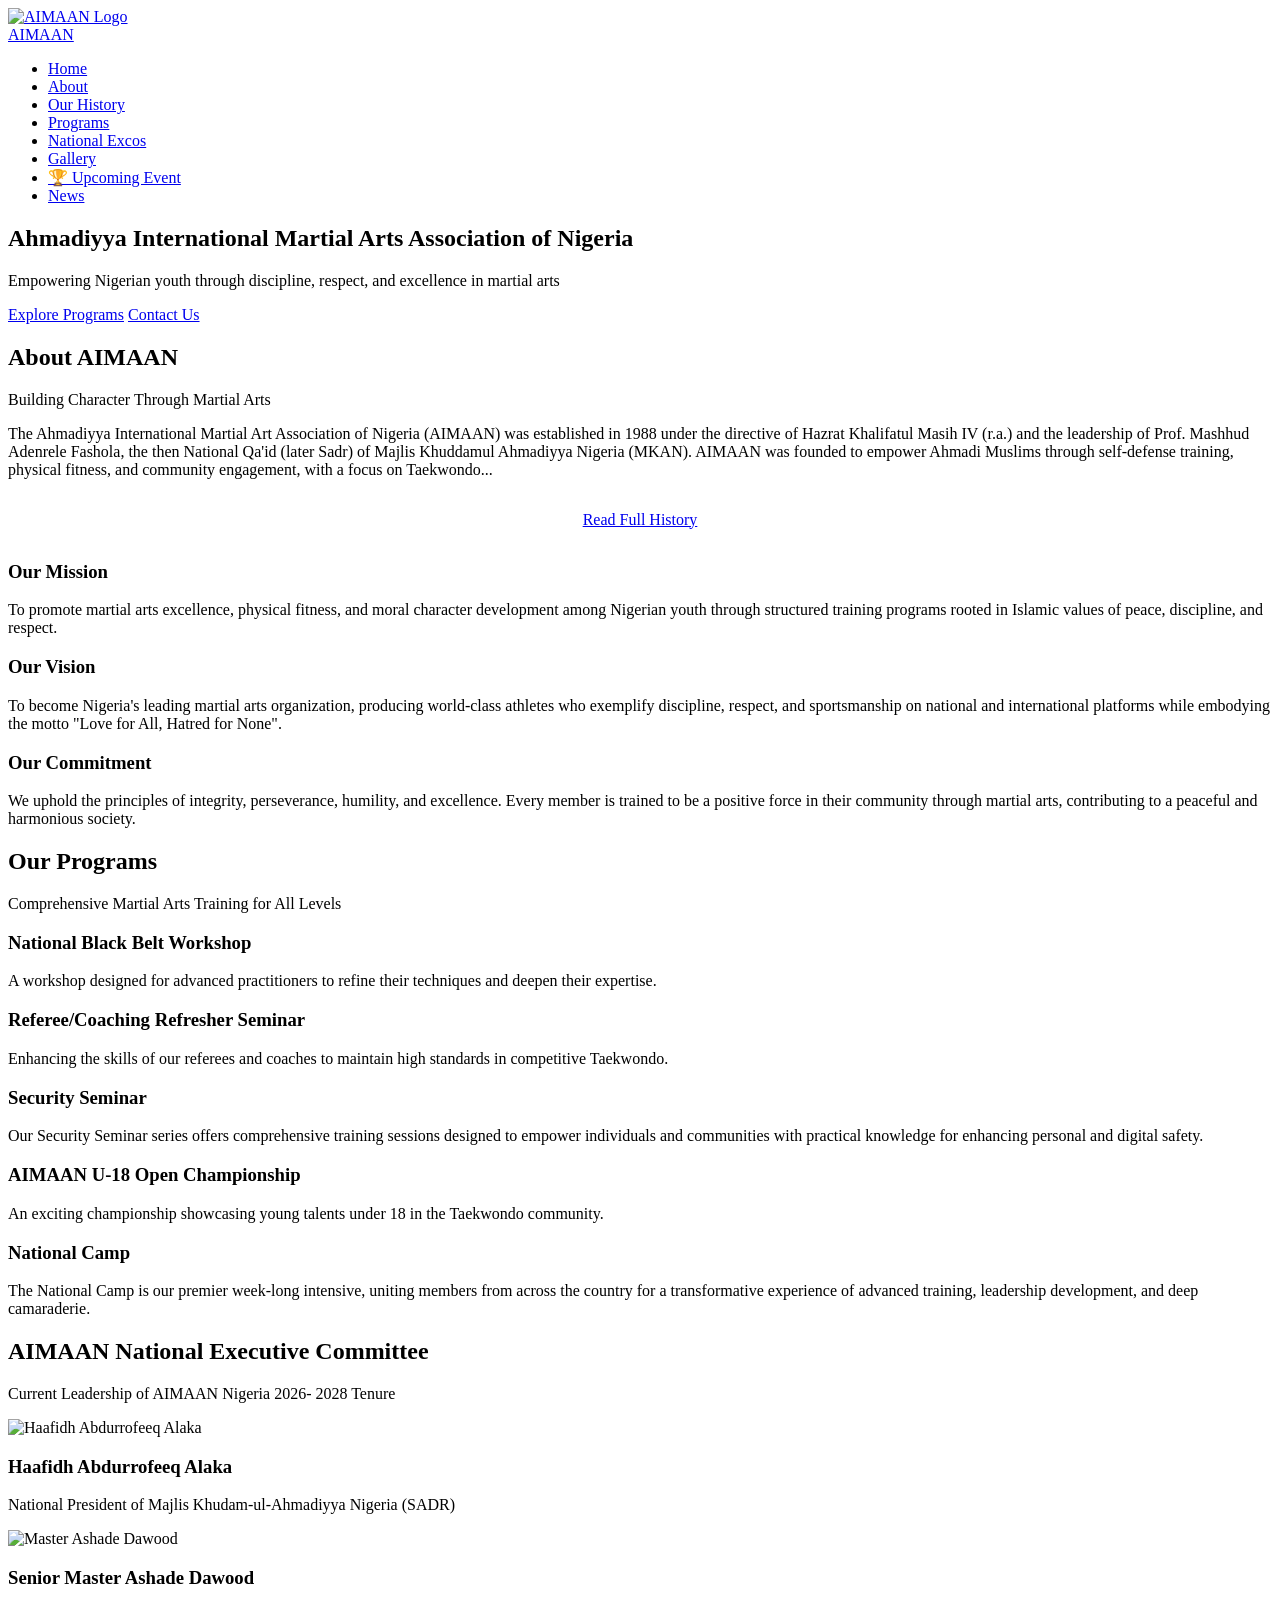
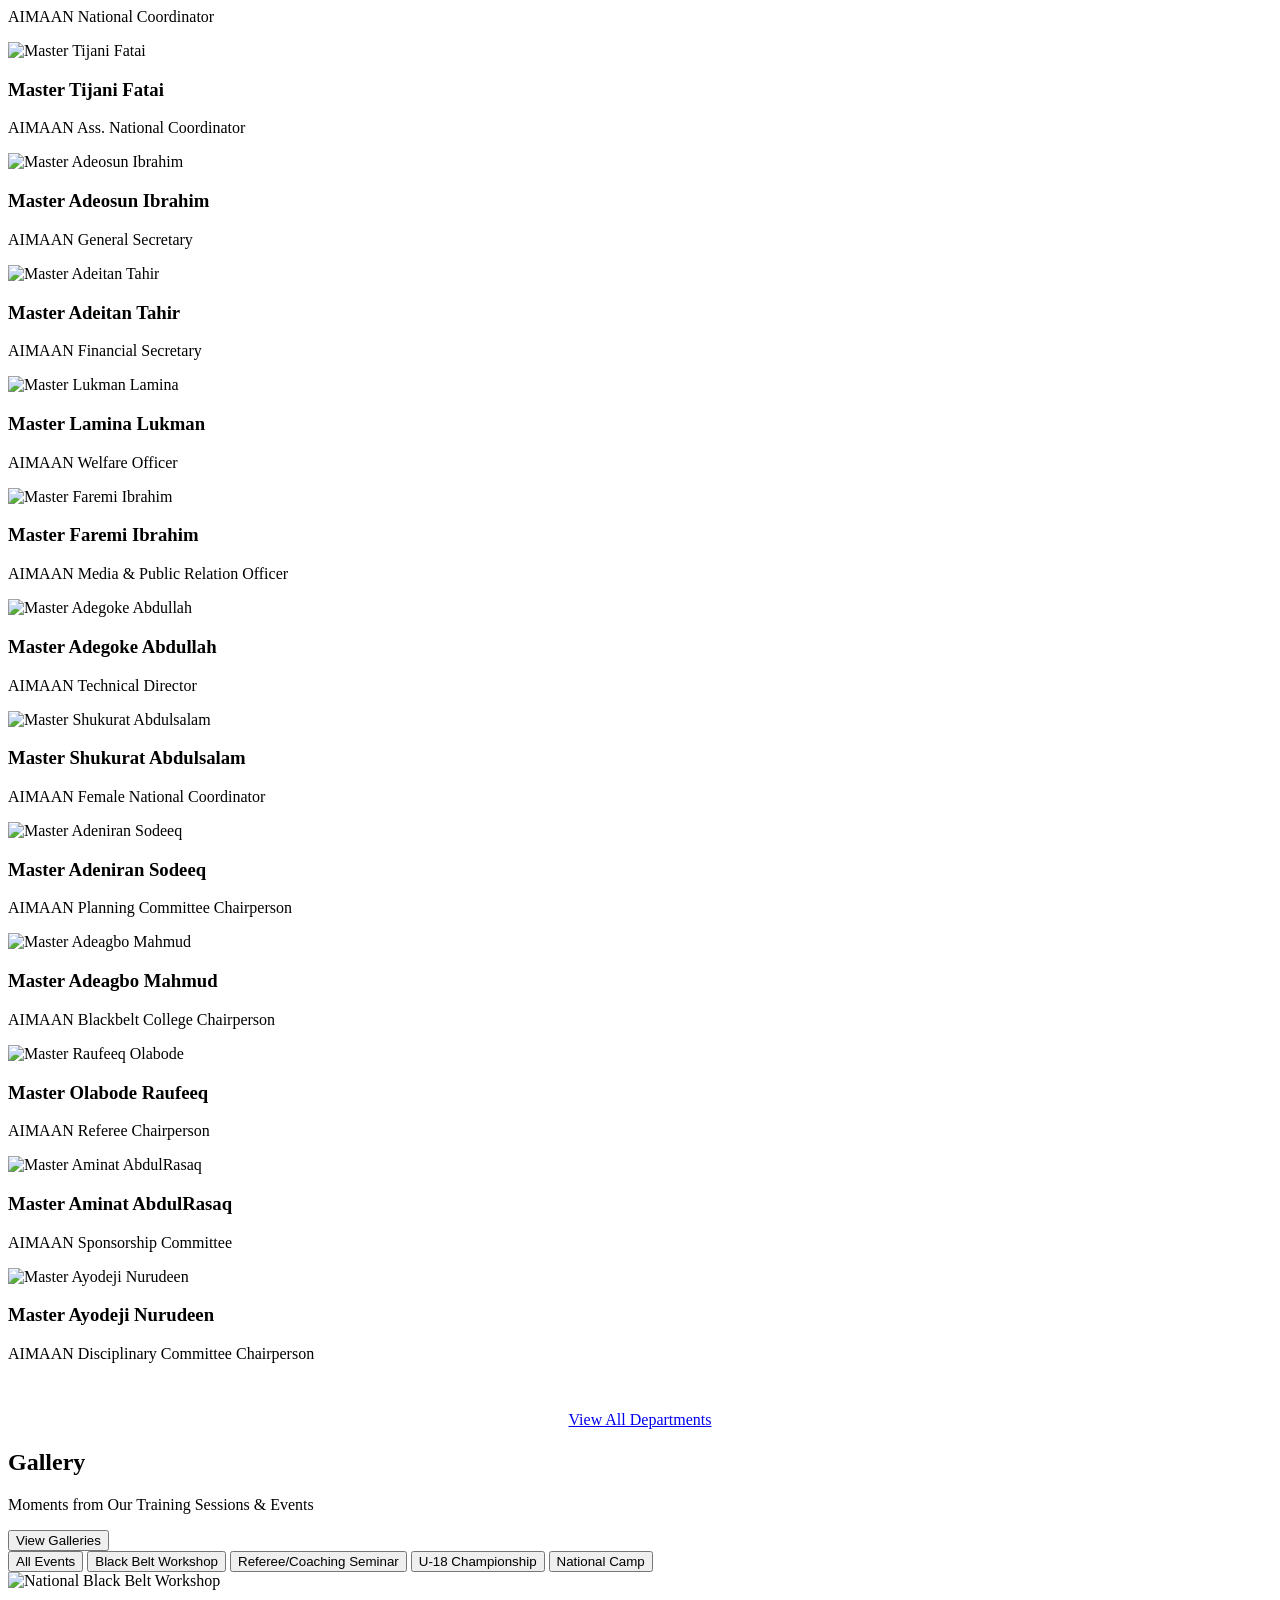
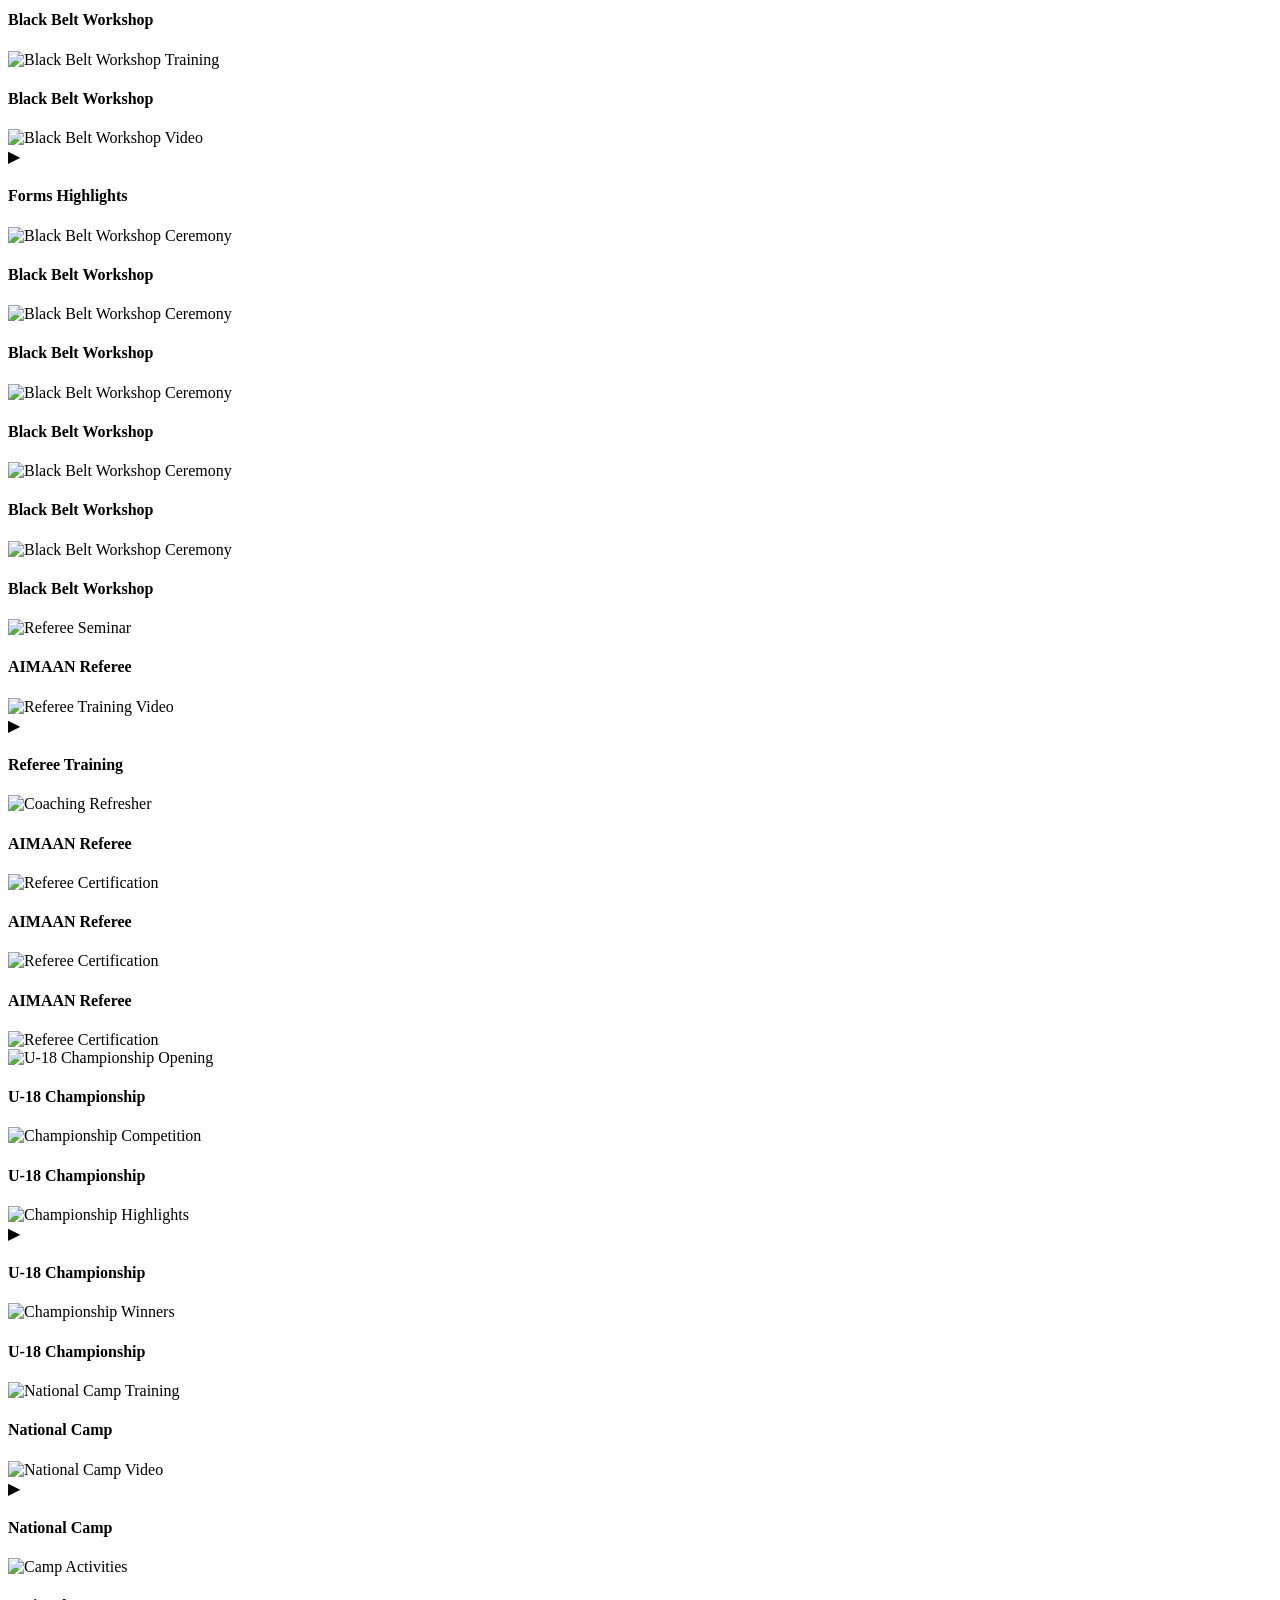
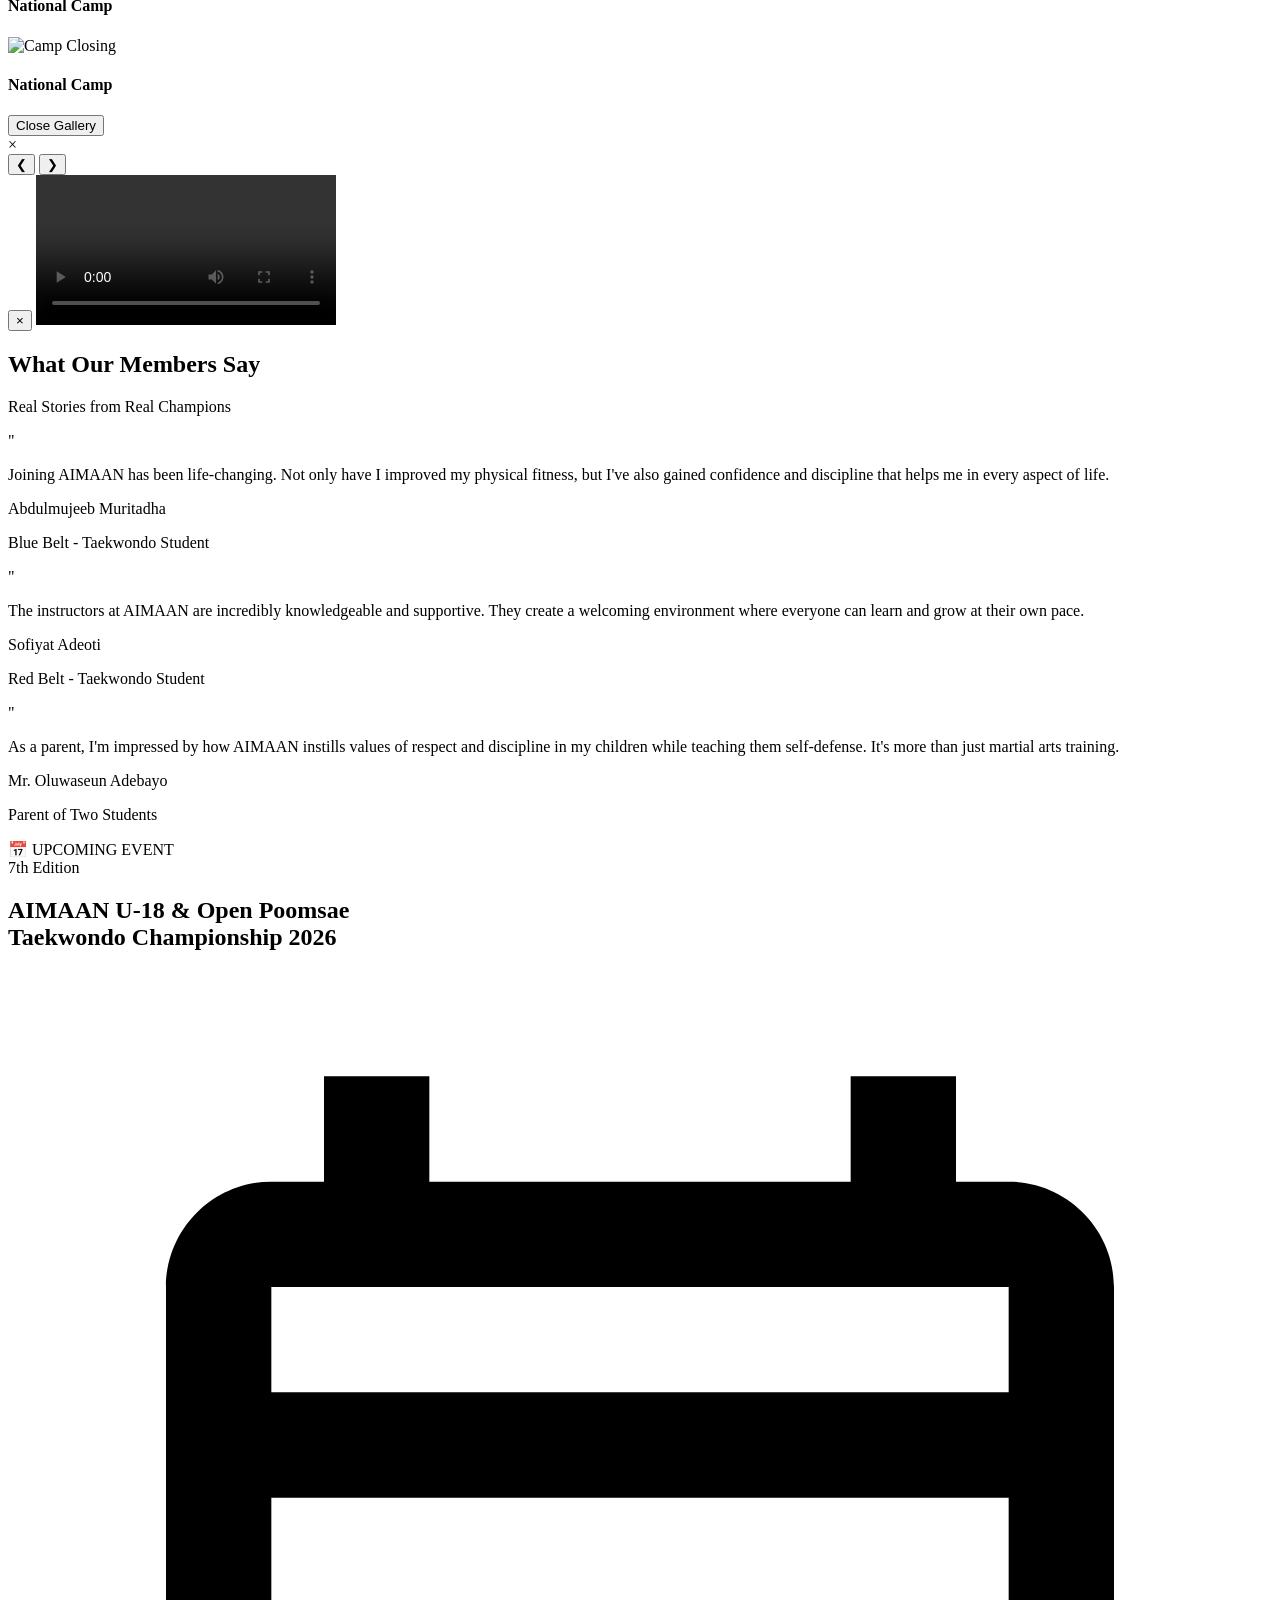
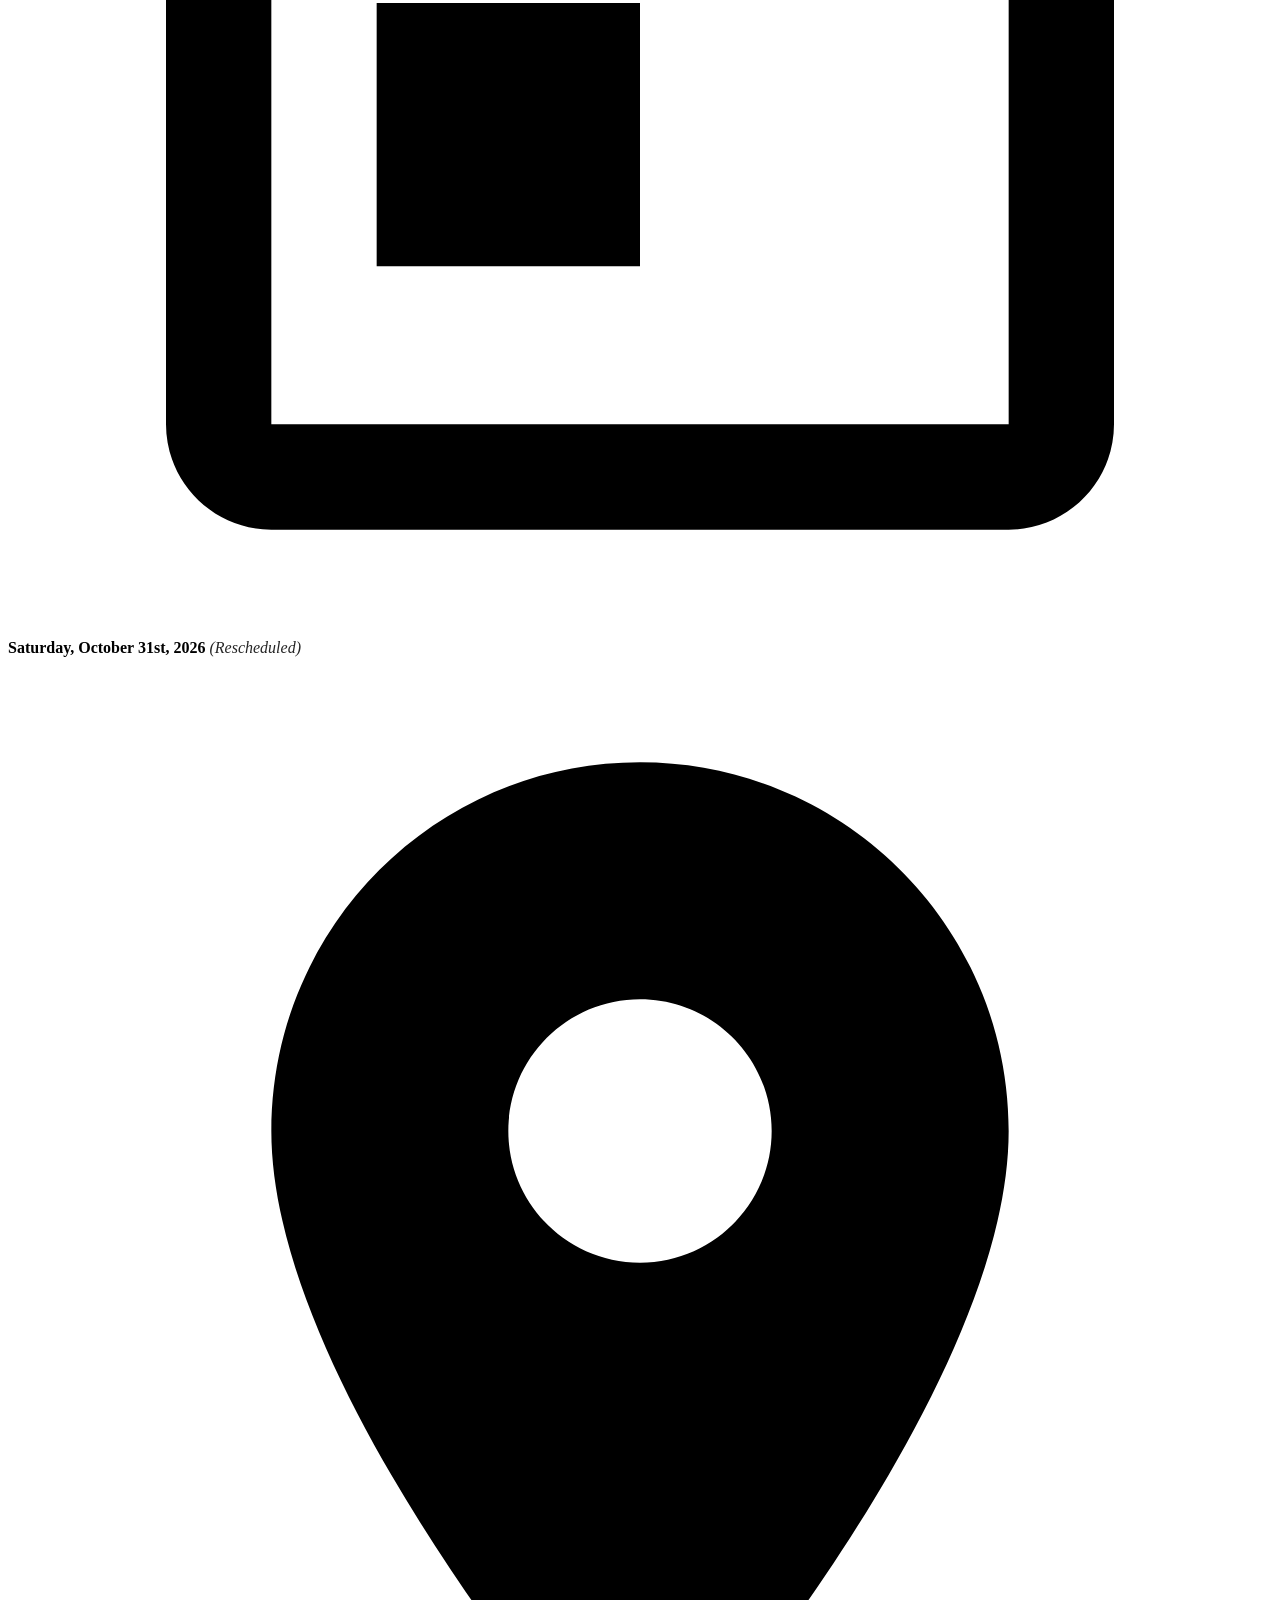
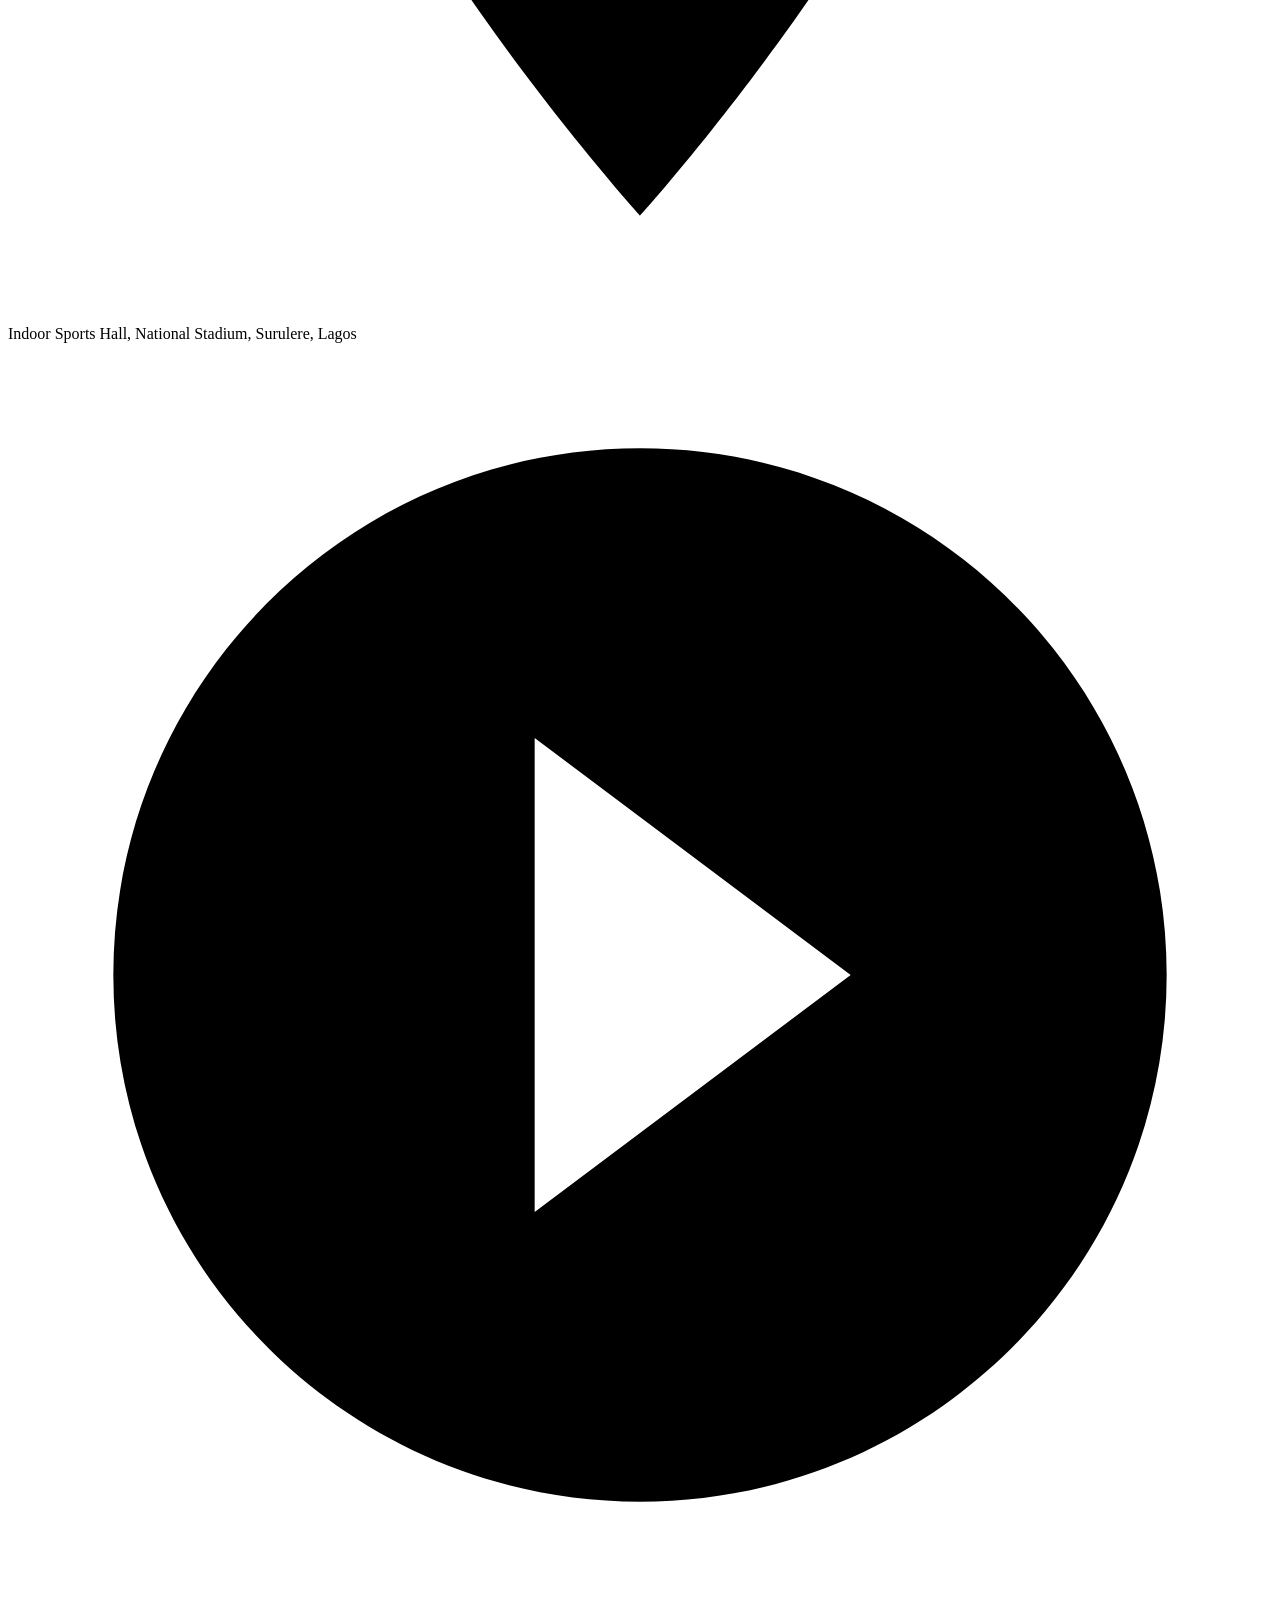
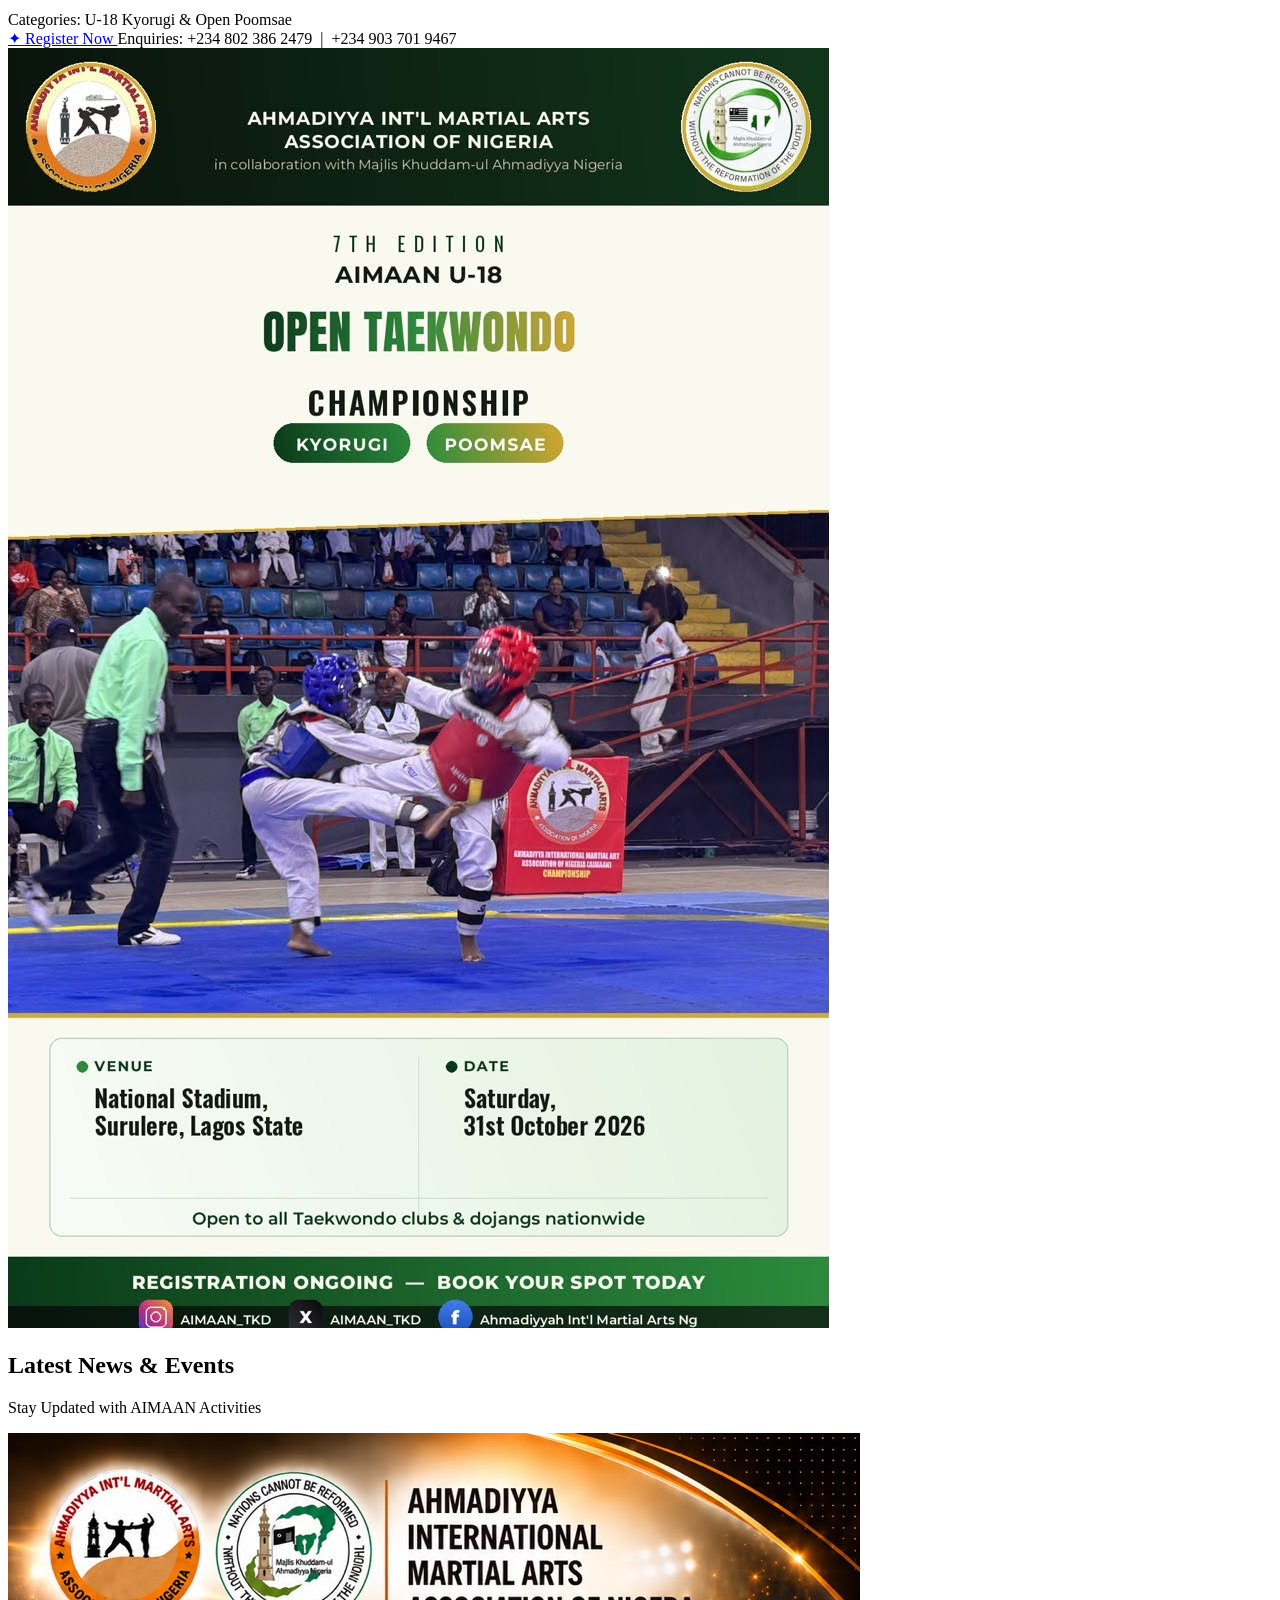
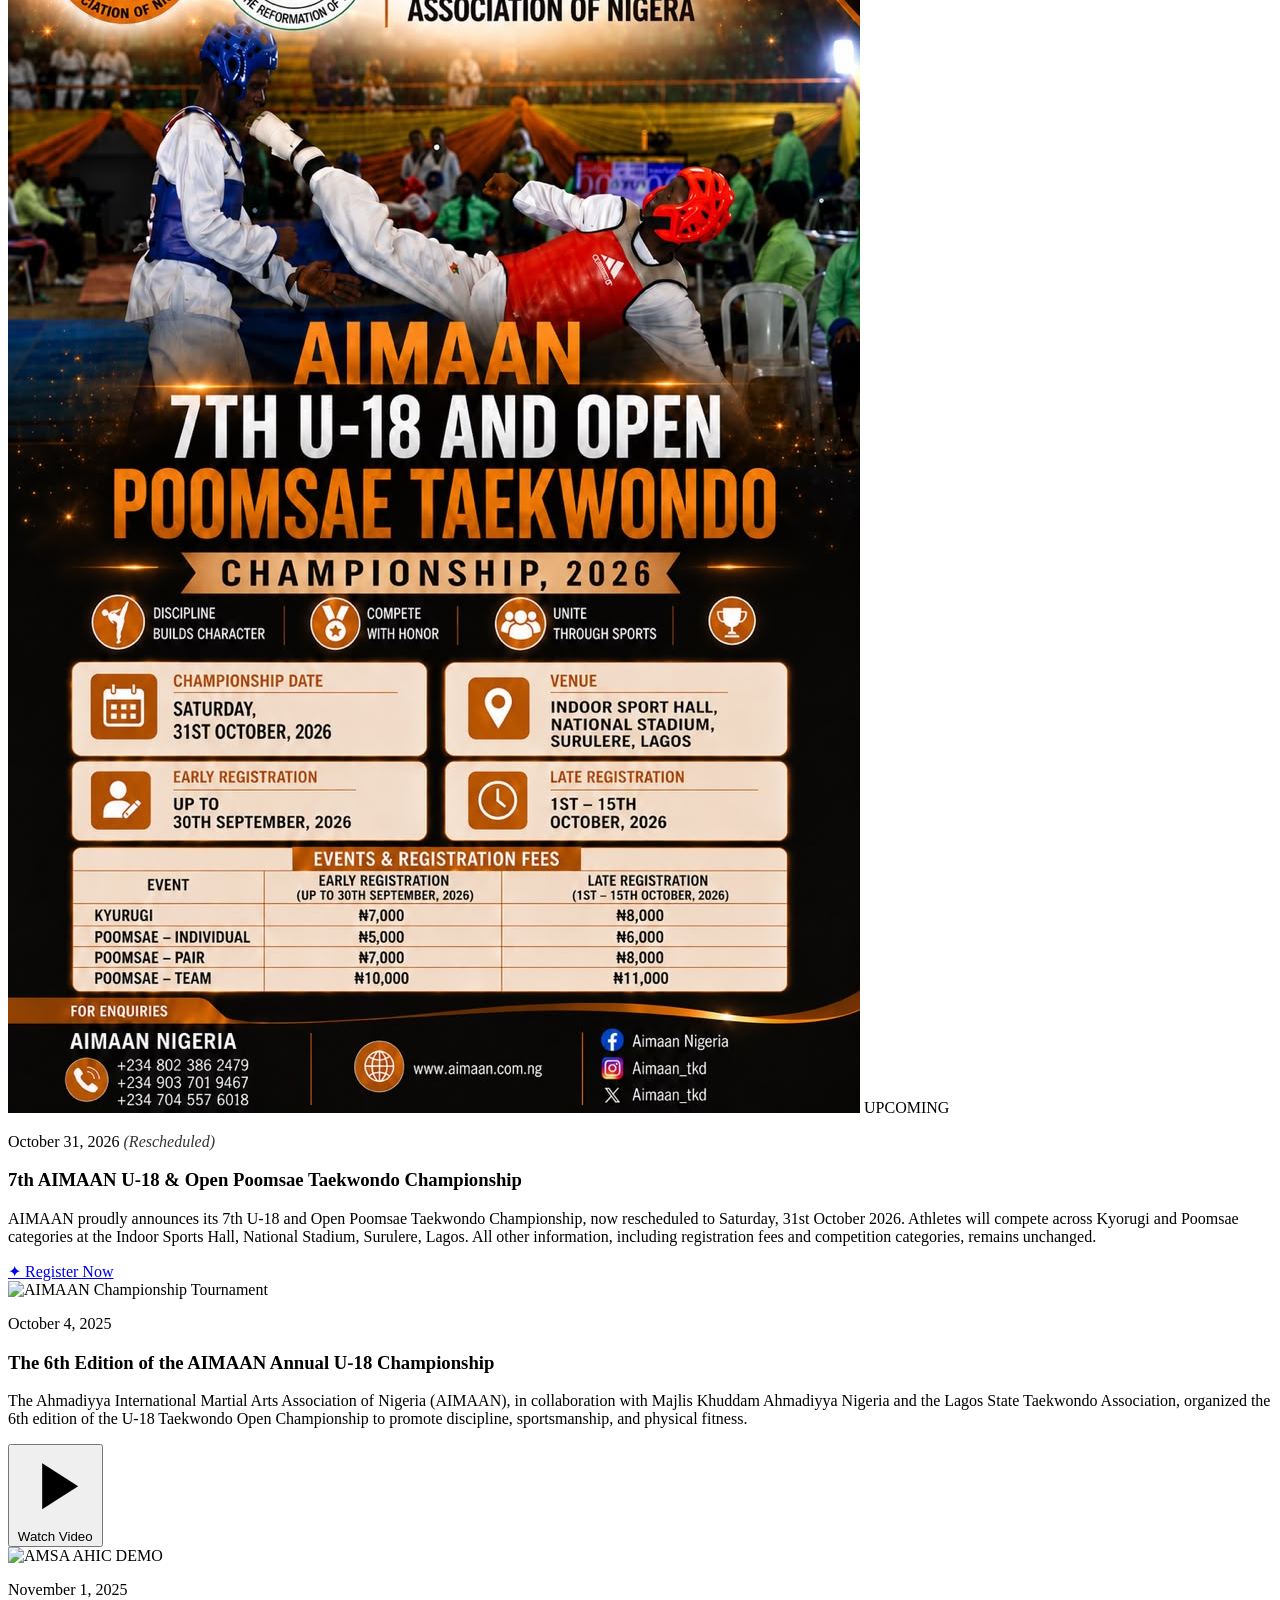
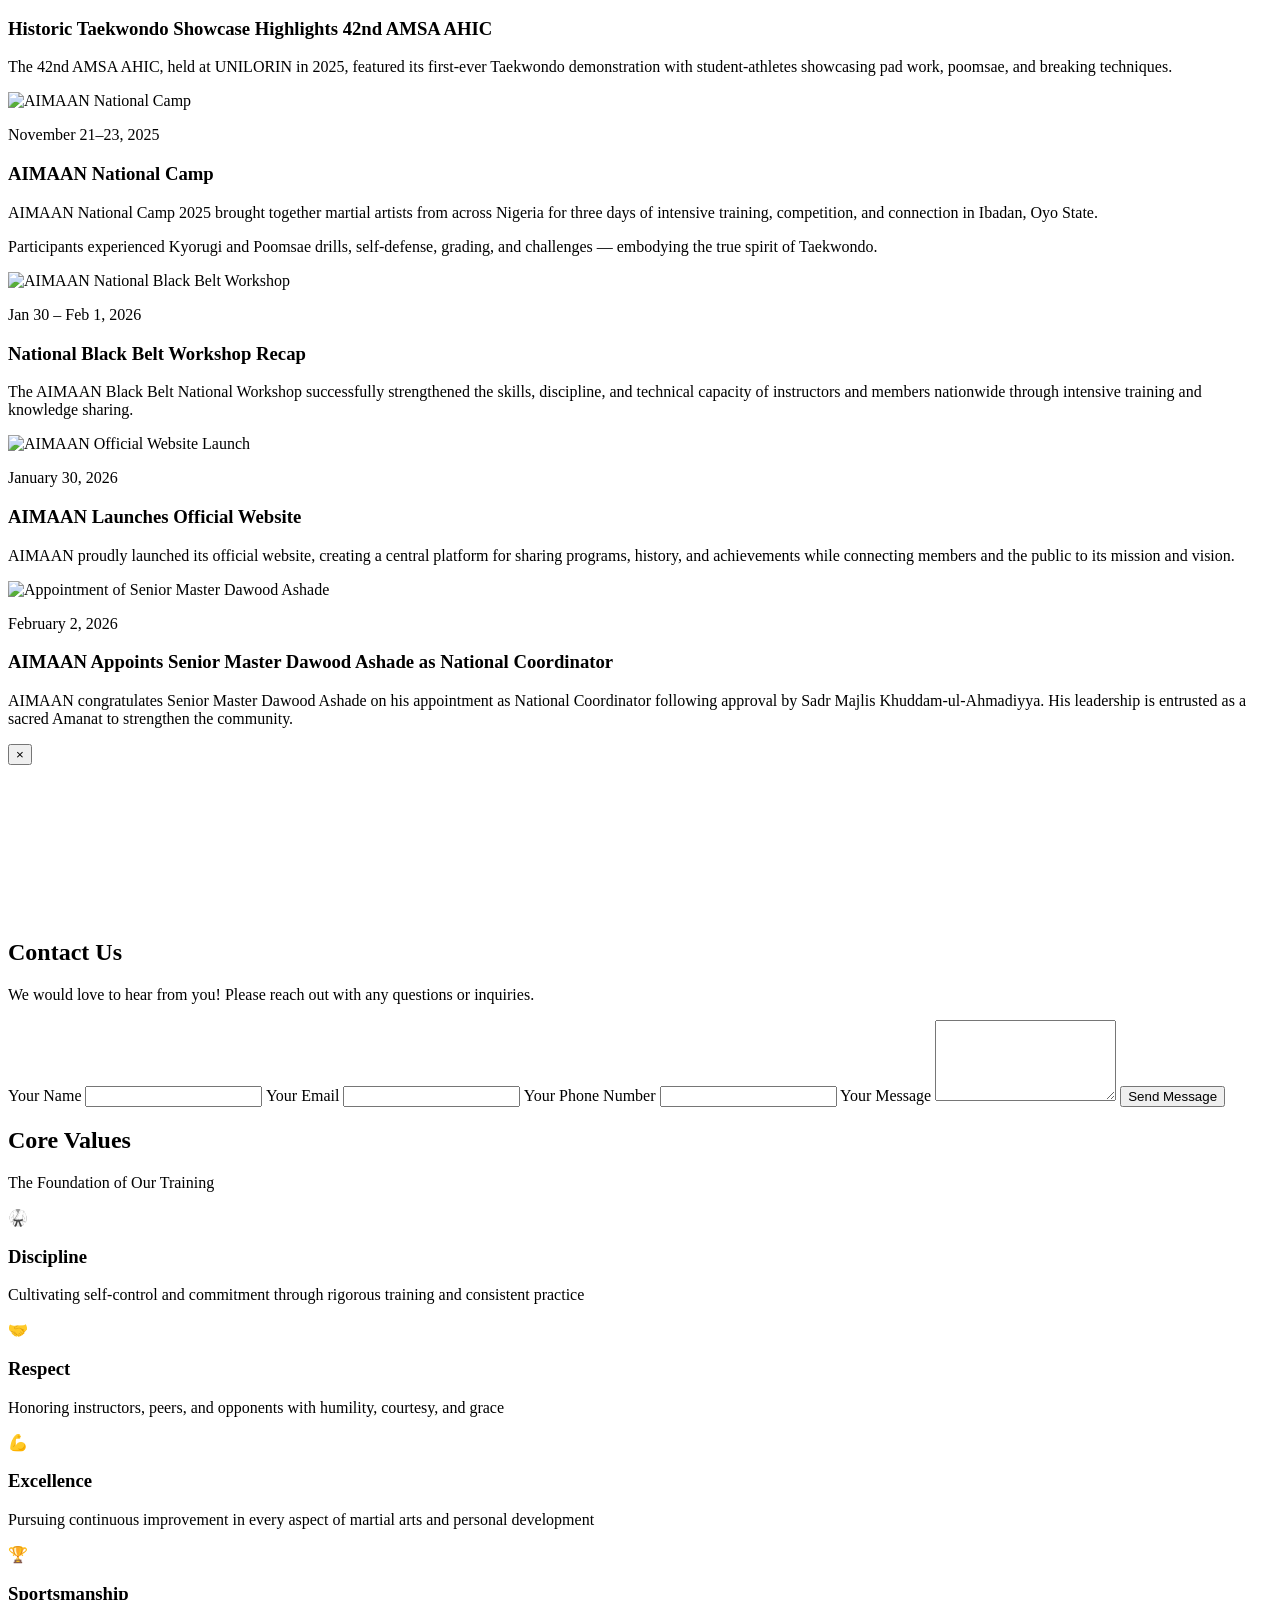
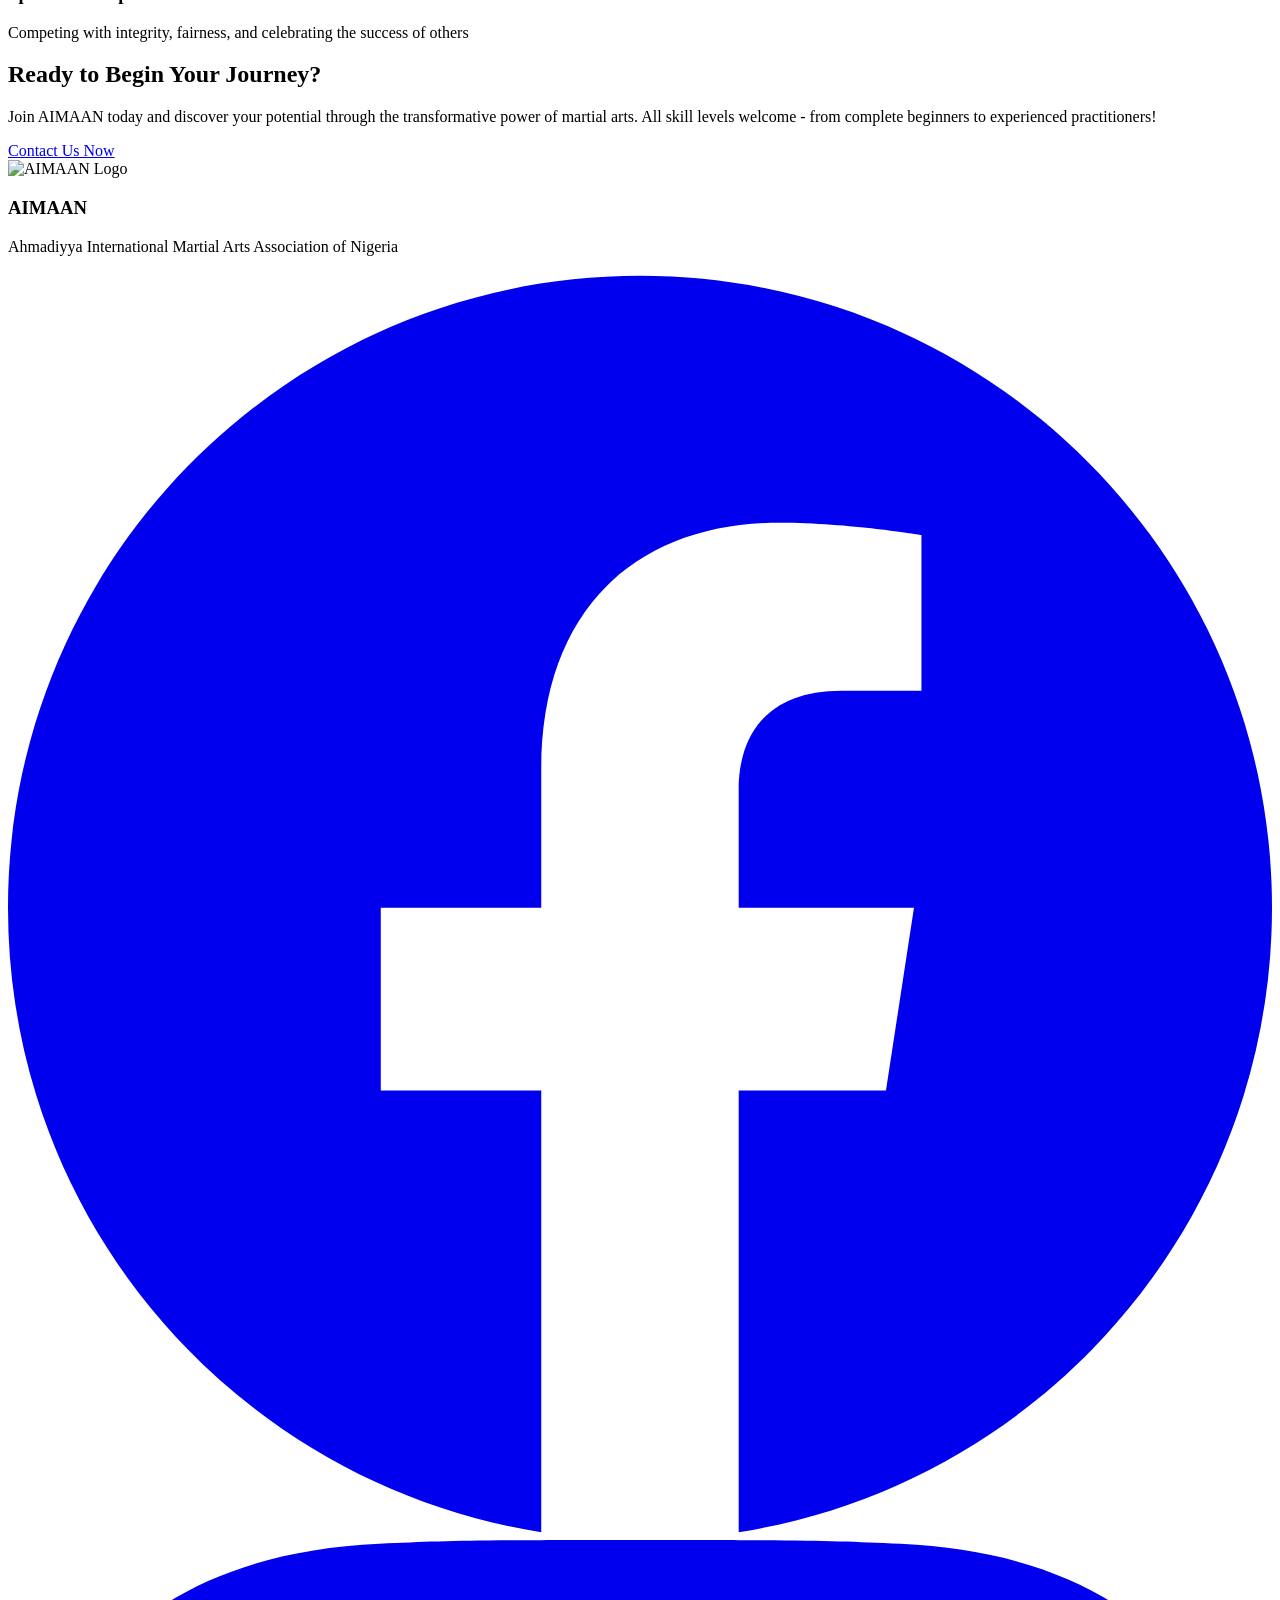
==== index.html @ f0f09289 "Update index.html" ====
<!DOCTYPE html>
<html lang="en">
<head>
    <meta charset="UTF-8">
    <meta name="viewport" content="width=device-width, initial-scale=1.0">
    <title>AIMAAN - Ahmadiyya International Martial Arts Association of Nigeria</title>
    <link rel="stylesheet" href="styles.css">
</head>
<body>
    <!-- Navigation -->
    <nav id="navbar">
        <div class="nav-container">
            <a href="#home" class="logo-container">
                <img src="images/AIMAAN-LOGO.png" alt="AIMAAN Logo" class="logo-img">
                <div class="logo-text">
                    <span class="main">AIMAAN</span>
                </div>
            </a>
            <ul class="nav-links" id="navLinks">
            <li><a href="index.html">Home</a></li>
            <li><a href="index.html#about">About</a></li>
            <li><a href="history.html">Our History</a></li>
            <li><a href="index.html#programs">Programs</a></li>
            <li><a href="index.html#instructors">National Excos</a></li>
            <li><a href="index.html#gallery">Gallery</a></li>
            <li><a href="index.html#upcoming-event" class="nav-event-link">🏆 Upcoming Event</a></li>
            <li><a href="index.html#news">News</a></li>
        </ul>
            <div class="mobile-menu" id="mobileMenu">
                <span></span>
                <span></span>
                <span></span>
            </div>
        </div>
    </nav>

    <!-- Hero Section -->
    <section class="hero" id="home">
        <div class="hero-content">
            <h1>Ahmadiyya International <span class="highlight">Martial Arts</span> Association of Nigeria</h1>
            <p>Empowering Nigerian youth through discipline, respect, and excellence in martial arts</p>
            <div class="cta-buttons">
                <a href="#programs" class="btn btn-primary">Explore Programs</a>
                <a href="#contact" class="btn btn-secondary">Contact Us</a>
            </div>
        </div>
    </section>

    <!-- About Section -->
<section class="about" id="about">
    <div class="container">
        <h2 class="section-title">About AIMAAN</h2>
        <p class="section-subtitle">Building Character Through Martial Arts</p>
        <p>The Ahmadiyya International Martial Art Association of Nigeria (AIMAAN) was established in 1988 under the directive of Hazrat Khalifatul Masih IV (r.a.) and the leadership of Prof. Mashhud Adenrele Fashola, the then National Qa'id (later Sadr) of Majlis Khuddamul Ahmadiyya Nigeria (MKAN). AIMAAN was founded to empower Ahmadi Muslims through self-defense training, physical fitness, and community engagement, with a focus on Taekwondo...</p>
        
        <div style="text-align: center; margin: 2rem 0;">
            <a href="history.html" class="btn btn-primary">Read Full History</a>
        </div>
            <div class="about-content">
                <div class="about-card">
                    <h3>Our Mission</h3>
                    <p>To promote martial arts excellence, physical fitness, and moral character development among Nigerian youth through structured training programs rooted in Islamic values of peace, discipline, and respect.</p>
                </div>
                <div class="about-card">
                    <h3>Our Vision</h3>
                    <p>To become Nigeria's leading martial arts organization, producing world-class athletes who exemplify discipline, respect, and sportsmanship on national and international platforms while embodying the motto "Love for All, Hatred for None".</p>
                </div>
                <div class="about-card">
                    <h3>Our Commitment</h3>
                    <p>We uphold the principles of integrity, perseverance, humility, and excellence. Every member is trained to be a positive force in their community through martial arts, contributing to a peaceful and harmonious society.</p>
                </div>
            </div>
        </div>
    </section>

    <!-- Programs Section -->
    <section class="programs" id="programs">
        <div class="container">
            <h2 class="section-title">Our Programs</h2>
            <p class="section-subtitle">Comprehensive Martial Arts Training for All Levels</p>
            <div class="programs-grid">
                <div class="program-card workshop">
                    <div class="program-content">
                        <h3>National Black Belt Workshop</h3>
                        <p>A workshop designed for advanced practitioners to refine their techniques and deepen their expertise.</p>
                    </div>
                </div>
                <div class="program-card refresher">
                    <div class="program-content">
                        <h3>Referee/Coaching Refresher Seminar</h3>
                        <p>Enhancing the skills of our referees and coaches to maintain high standards in competitive Taekwondo.</p>
                    </div>
                </div>
                <div class="program-card security">
                    <div class="program-content">
                        <h3>Security Seminar</h3>
                        <p>Our Security Seminar series offers comprehensive training sessions designed to empower individuals and communities with practical knowledge for enhancing personal and digital safety.</p>
                    </div>
                </div>
                <div class="program-card championship">
                    <div class="program-content">
                        <h3>AIMAAN U-18 Open Championship</h3>
                        <p>An exciting championship showcasing young talents under 18 in the Taekwondo community.</p>
                    </div>
                </div>
                <div class="program-card national">
                    <div class="program-content">
                        <h3>National Camp</h3>
                        <p>The National Camp is our premier week-long intensive, uniting members from across the country for a transformative experience of advanced training, leadership development, and deep camaraderie.</p>
                    </div>
                </div>
            </div>
        </div>
    </section>

  <!-- National Excos Section -->
    <section class="instructors" id="instructors">
        <div class="container">
            <h2 class="section-title">AIMAAN National Executive Committee</h2>
            <p class="section-subtitle">Current Leadership of AIMAAN Nigeria 2026- 2028 Tenure</p>
            
            <!-- Carousel Container -->
<div class="instructor-carousel">
    <div class="carousel-track">

        <!-- Card 1 -->
        <div class="instructor-card">
            <img src="images/excos/mkan001.jpeg" alt="Haafidh Abdurrofeeq Alaka" class="instructor-image">
            <div class="instructor-info">
                <h3>Haafidh Abdurrofeeq Alaka</h3>
                <p>National President of Majlis Khudam-ul-Ahmadiyya Nigeria (SADR)</p>
            </div>
        </div>

        <!-- Card 2 -->
        <div class="instructor-card">
            <img src="images/excos/AshadeDawood.jpeg" alt="Master Ashade Dawood" class="instructor-image">
            <div class="instructor-info">
                <h3>Senior Master Ashade Dawood</h3>
                <p>AIMAAN National Coordinator</p>
            </div> 
        </div>

        <!-- Card 3 -->
        <div class="instructor-card">
            <img src="images/excos/TijaniFatai.jpg" alt="Master Tijani Fatai" class="instructor-image">
            <div class="instructor-info">
                <h3>Master Tijani Fatai</h3>
                <p>AIMAAN Ass. National Coordinator</p>
            </div>
        </div>

        <!-- Card 4 -->
        <div class="instructor-card">
            <img src="images/excos/AdeosunIbrahim.jpeg" alt="Master Adeosun Ibrahim" class="instructor-image">
            <div class="instructor-info">
                <h3>Master Adeosun Ibrahim</h3>
                <p>AIMAAN General Secretary</p>
            </div>
        </div>

        <!-- Card 5 -->
        <div class="instructor-card">
            <img src="images/excos/TahirAdeitan.jpeg" alt="Master Adeitan Tahir" class="instructor-image">
            <div class="instructor-info">
                <h3>Master Adeitan Tahir</h3>
                <p>AIMAAN Financial Secretary</p>
            </div>
        </div>

        <!-- Card 6 
        <div class="instructor-card">
            <img src="images/excos/ErinoshoAbideen.jpeg" alt="Master Erinosho Abideen" class="instructor-image">
            <div class="instructor-info">
                <h3>Master Erinosho Abideen</h3>
                <p>AIMAAN Treasurer</p>
            </div>
        </div>
        -->

        <!-- Card 7 -->
        <div class="instructor-card">
            <img src="images/excos/LukmanLamina.jpg" alt="Master Lukman Lamina" class="instructor-image">
            <div class="instructor-info">
                <h3>Master Lamina Lukman</h3>
                <p>AIMAAN Welfare Officer</p>
            </div>
        </div>

        <!-- Card 8 -->
        <div class="instructor-card">
            <img src="images/excos/FaremiIbrahim.jpeg" alt="Master Faremi Ibrahim" class="instructor-image">
            <div class="instructor-info">
                <h3>Master Faremi Ibrahim</h3>
                <p>AIMAAN Media & Public Relation Officer</p>
            </div>
        </div>

        <!-- Card 9 -->
        <div class="instructor-card">
            <img src="images/excos/AdegokeAbdullah.jpeg" alt="Master Adegoke Abdullah" class="instructor-image">
            <div class="instructor-info">
                <h3>Master Adegoke Abdullah</h3>
                <p>AIMAAN Technical Director</p>
            </div>
        </div>

        <!-- Card 10 -->
        <div class="instructor-card">
            <img src="images/excos/ShukuratAbdulsalam.jpeg" alt="Master Shukurat Abdulsalam" class="instructor-image">
            <div class="instructor-info">
                <h3>Master Shukurat Abdulsalam </h3>
                <p>AIMAAN Female National Coordinator</p>
            </div>
        </div>

        <!-- Card 11 -->
        <div class="instructor-card">
            <img src="images/excos/AdeniranSodeeq.jpeg" alt="Master Adeniran Sodeeq" class="instructor-image">
            <div class="instructor-info">
                <h3>Master Adeniran Sodeeq</h3>
                <p>AIMAAN Planning Committee Chairperson</p>
            </div>
        </div>

        <!-- Card 12 -->
        <div class="instructor-card">
            <img src="images/excos/AdeagboMahmud.jpeg" alt="Master Adeagbo Mahmud" class="instructor-image">
            <div class="instructor-info">
                <h3>Master Adeagbo Mahmud</h3>
                <p>AIMAAN Blackbelt College Chairperson</p>
            </div>
        </div>

        <!-- Card 13 -->
        <div class="instructor-card">
            <img src="images/excos/RaufeeqOlabode.jpg" alt="Master Raufeeq Olabode" class="instructor-image">
            <div class="instructor-info">
                <h3>Master Olabode Raufeeq</h3>
                <p>AIMAAN Referee Chairperson</p>
            </div>
        </div>

    
        <!-- Card 14 
        <div class="instructor-card">
            <img src="images/excos/IdrisAhmad.jpeg" alt="Master Idris Ahmad" class="instructor-image">
            <div class="instructor-info">
                <h3>Senior Master Idris Ahmad</h3>
                <p>AIMAAN History Committee Chairman</p>
            </div>
        </div>
        -->

        <!-- Card 15 -->
        <div class="instructor-card">
            <img src="images/excos/AminatAbdulRasaq.jpeg" alt="Master Aminat AbdulRasaq" class="instructor-image">
            <div class="instructor-info">
                <h3>Master Aminat AbdulRasaq</h3>
                <p>AIMAAN Sponsorship Committee </p>
            </div>
        </div>

        <!-- Card 16 -->
        <div class="instructor-card">
            <img src="images/excos/AyodejiNurudeen.jpeg" alt="Master Ayodeji Nurudeen" class="instructor-image">
            <div class="instructor-info">
                <h3>Master Ayodeji Nurudeen</h3>
                <p>AIMAAN Disciplinary Committee Chairperson</p>
            </div>
        </div>

    </div>
</div>
            
            <div style="text-align: center; margin-top: 3rem;">
                <a href="history.html#departments" class="btn btn-primary">View All Departments</a>
            </div>
        </div>
    </section>

<!-- Gallery Section -->
<section class="gallery" id="gallery">
    <div class="container">
        <h2 class="section-title">Gallery</h2>
        <p class="section-subtitle">Moments from Our Training Sessions & Events</p>
        
        <!-- View Galleries Button (Initially Shown) -->
        <div class="gallery-toggle-container">
            <button class="btn btn-primary" id="viewGalleriesBtn">View Galleries</button>
        </div>

        <!-- Gallery Content (Initially Hidden) -->
        <div class="gallery-content" id="galleryContent">
            <!-- Gallery Filter Tabs -->
            <div class="gallery-filter">
                <button class="filter-btn active" data-filter="all">All Events</button>
                <button class="filter-btn" data-filter="black-belt">Black Belt Workshop</button>
                <button class="filter-btn" data-filter="referee">Referee/Coaching Seminar</button>
                <button class="filter-btn" data-filter="championship">U-18 Championship</button>
                <button class="filter-btn" data-filter="national-camp">National Camp</button>
            </div>

            <div class="gallery-grid">
                <!-- National Black Belt Workshop -->
                <div class="gallery-item" data-category="black-belt" data-type="image">
                    <img src="images/gallery/blackbeltwork/black-belt-1.jpg" alt="National Black Belt Workshop">
                    <div class="gallery-overlay">
                        <h4>Black Belt Workshop</h4>
                    </div>
                </div>
                <div class="gallery-item" data-category="black-belt" data-type="image">
                    <img src="images/gallery/blackbeltwork/black-belt-2.jpg" alt="Black Belt Workshop Training">
                    <div class="gallery-overlay">
                        <h4>Black Belt Workshop</h4>
                    </div>
                </div>
                <div class="gallery-item" data-category="black-belt" data-type="video" data-video="videos/workshop/workshop1.mp4">
                    <img src="images/gallery/blackbeltwork/black-belt-thumbnail.jpg" alt="Black Belt Workshop Video">
                    <div class="gallery-overlay">
                        <div class="video-play-icon">▶</div>
                        <h4>Forms Highlights</h4>
                    </div>
                </div>
                <div class="gallery-item" data-category="black-belt" data-type="image">
                    <img src="images/gallery/blackbeltwork/black-belt-3.jpg" alt="Black Belt Workshop Ceremony">
                    <div class="gallery-overlay">
                        <h4>Black Belt Workshop</h4>
                    </div>
                </div>
                <div class="gallery-item" data-category="black-belt" data-type="image">
                    <img src="images/gallery/blackbeltwork/black-belt-4.jpg" alt="Black Belt Workshop Ceremony">
                    <div class="gallery-overlay">
                        <h4>Black Belt Workshop</h4>
                    </div>
                </div>
                <div class="gallery-item" data-category="black-belt" data-type="image">
                    <img src="images/gallery/blackbeltwork/black-belt-5.jpg" alt="Black Belt Workshop Ceremony">
                    <div class="gallery-overlay">
                        <h4>Black Belt Workshop</h4>
                    </div>
                </div>
                <div class="gallery-item" data-category="black-belt" data-type="image">
                    <img src="images/gallery/blackbeltwork/black-belt-6.jpg" alt="Black Belt Workshop Ceremony">
                    <div class="gallery-overlay">
                        <h4>Black Belt Workshop</h4>
                    </div>
                </div>
                <div class="gallery-item" data-category="black-belt" data-type="image">
                    <img src="images/gallery/blackbeltwork/black-belt-7.jpg" alt="Black Belt Workshop Ceremony">
                    <div class="gallery-overlay">
                        <h4>Black Belt Workshop</h4>
                    </div>
                </div>

                <!-- Referee/Coaching Refresher Seminar -->
                <div class="gallery-item" data-category="referee" data-type="image">
                    <img src="images/gallery/referee/ref1.jpg" alt="Referee Seminar">
                    <div class="gallery-overlay">
                        <h4>AIMAAN Referee</h4>
                    </div>
                </div>
                <div class="gallery-item" data-category="referee" data-type="video" data-video="videos/referee/referee-training.mp4">
                    <img src="images/gallery/referee/referee-video-thumb.jpg" alt="Referee Training Video">
                    <div class="gallery-overlay">
                        <div class="video-play-icon">▶</div>
                        <h4>Referee Training</h4>
                    </div>
                </div>
                <div class="gallery-item" data-category="referee" data-type="image">
                    <img src="images/gallery/referee/ref2.jpg" alt="Coaching Refresher">
                    <div class="gallery-overlay">
                        <h4>AIMAAN Referee</h4>
                    </div>
                </div>
                <div class="gallery-item" data-category="referee" data-type="image">
                    <img src="images/gallery/referee/ref3.jpg" alt="Referee Certification">
                    <div class="gallery-overlay">
                        <h4>AIMAAN Referee</h4>
                    </div>
                </div>
                <div class="gallery-item" data-category="referee" data-type="image">
                    <img src="images/gallery/referee/ref4.jpg" alt="Referee Certification">
                    <div class="gallery-overlay">
                        <h4>AIMAAN Referee</h4>
                    </div>
                </div>
                <div class="gallery-item" data-category="referee" data-type="image">
                    <img src="images/gallery/referee/ref5.jpg" alt="Referee Certification">
                    <div class="gallery-overlay">
                    </div>
                </div>

                <!-- AIMAAN U-18 Open Championship -->
                <div class="gallery-item" data-category="championship" data-type="image">
                    <img src="images/gallery/u18/championship 1.jpg" alt="U-18 Championship Opening">
                    <div class="gallery-overlay">
                        <h4>U-18 Championship</h4>
                    </div>
                </div>
                <div class="gallery-item" data-category="championship" data-type="image">
                    <img src="images/gallery/u18/championship 2.jpg" alt="Championship Competition">
                    <div class="gallery-overlay">
                        <h4>U-18 Championship</h4>
                    </div>
                </div>
                <div class="gallery-item" data-category="championship" data-type="video" data-video="videos/championship.mp4">
                    <img src="images/gallery/u18/championship-video-thumb.jpg" alt="Championship Highlights">
                    <div class="gallery-overlay">
                        <div class="video-play-icon">▶</div>
                        <h4>U-18 Championship</h4>
                    </div>
                </div>
                <div class="gallery-item" data-category="championship" data-type="image">
                    <img src="images/gallery//u18/championship 3.jpg" alt="Championship Winners">
                    <div class="gallery-overlay">
                        <h4>U-18 Championship</h4>
                    </div>
                </div>

                <!-- National Camp -->
                <div class="gallery-item" data-category="national-camp" data-type="image">
                    <img src="images/gallery/nationalcamp/camp1.jpg" alt="National Camp Training">
                    <div class="gallery-overlay">
                        <h4>National Camp</h4>
                    </div>
                </div>
                <div class="gallery-item" data-category="national-camp" data-type="video" data-video="videos/ncamp/ncamp1.mp4">
                    <img src="images/gallery/nationalcamp/camp8.jpg" alt="National Camp Video">
                    <div class="gallery-overlay">
                        <div class="video-play-icon">▶</div>
                        <h4>National Camp</h4>
                    </div>
                </div>
                <div class="gallery-item" data-category="national-camp" data-type="image">
                    <img src="images/gallery/nationalcamp/camp2.jpg" alt="Camp Activities">
                    <div class="gallery-overlay">
                        <h4>National Camp</h4>
                    </div>
                </div>
                <div class="gallery-item" data-category="national-camp" data-type="image">
                    <img src="images/gallery/nationalcamp/camp5.jpg" alt="Camp Closing">
                    <div class="gallery-overlay">
                        <h4>National Camp</h4>
                    </div>
                </div>
            </div>

            <!-- Close Gallery Button (Replaces Load More) -->
            <div class="gallery-close-container">
                <button class="btn btn-secondary" id="closeGalleriesBtn">
                    Close Gallery
                </button>
            </div>
        </div>
    </div>
</section>

<!-- Gallery Lightbox Modal (for images) -->
<div class="gallery-lightbox" id="galleryLightbox">
    <span class="lightbox-close">&times;</span>
    <img src="" alt="" id="lightboxImg">
    <div class="lightbox-caption" id="lightboxCaption"></div>
    <button class="lightbox-prev" id="lightboxPrev">&#10094;</button>
    <button class="lightbox-next" id="lightboxNext">&#10095;</button>
</div>

<!-- Gallery Video Modal (for videos) -->
<div class="gallery-video-modal" id="galleryVideoModal">
    <div class="video-modal-container">
        <button class="video-close-btn" id="galleryVideoClose">&times;</button>
        <video id="galleryVideoPlayer" controls>
            <source src="" type="video/mp4">
            Your browser does not support the video tag.
        </video>
    </div>
</div>

    <!-- Testimonials Section -->
    <section class="testimonials">
        <div class="container">
            <h2 class="section-title">What Our Members Say</h2>
            <p class="section-subtitle">Real Stories from Real Champions</p>
            <div class="testimonials-grid">
                <div class="testimonial-card">
                    <div class="quote-icon">"</div>
                    <div class="testimonial-content">
                        <p class="testimonial-text">Joining AIMAAN has been life-changing. Not only have I improved my physical fitness, but I've also gained confidence and discipline that helps me in every aspect of life.</p>
                        <p class="testimonial-author">Abdulmujeeb Muritadha</p>
                        <p class="testimonial-role">Blue Belt - Taekwondo Student</p>
                    </div>
                </div>
                <div class="testimonial-card">
                    <div class="quote-icon">"</div>
                    <div class="testimonial-content">
                        <p class="testimonial-text">The instructors at AIMAAN are incredibly knowledgeable and supportive. They create a welcoming environment where everyone can learn and grow at their own pace.</p>
                        <p class="testimonial-author">Sofiyat Adeoti</p>
                        <p class="testimonial-role">Red Belt - Taekwondo Student</p>
                    </div>
                </div>
                <div class="testimonial-card">
                    <div class="quote-icon">"</div>
                    <div class="testimonial-content">
                        <p class="testimonial-text">As a parent, I'm impressed by how AIMAAN instills values of respect and discipline in my children while teaching them self-defense. It's more than just martial arts training.</p>
                        <p class="testimonial-author">Mr. Oluwaseun Adebayo</p>
                        <p class="testimonial-role">Parent of Two Students</p>
                    </div>
                </div>
            </div>
        </div>
    </section>

<!-- Upcoming Event Banner -->
<section class="upcoming-event" id="upcoming-event">
    <div class="container">
        <div class="event-banner">
            <div class="event-banner-badge">📅 UPCOMING EVENT</div>
            <div class="event-banner-body">
                <div class="event-banner-text">
                    <div class="event-banner-edition">7th Edition</div>
                    <h2 class="event-banner-title">AIMAAN U-18 &amp; Open Poomsae<br>Taekwondo Championship 2026</h2>
                    <div class="event-banner-details">
                        <div class="event-detail-item">
                            <svg xmlns="http://www.w3.org/2000/svg" viewBox="0 0 24 24" fill="currentColor"><path d="M19 4h-1V2h-2v2H8V2H6v2H5c-1.1 0-2 .9-2 2v14c0 1.1.9 2 2 2h14c1.1 0 2-.9 2-2V6c0-1.1-.9-2-2-2zm0 16H5V10h14v10zm0-12H5V6h14v2zM7 12h5v5H7z"/></svg>
                            <span><strong>Saturday, October 31st, 2026</strong> <em style="font-style:italic; opacity:0.85;">(Rescheduled)</em></span>
                        </div>
                        <div class="event-detail-item">
                            <svg xmlns="http://www.w3.org/2000/svg" viewBox="0 0 24 24" fill="currentColor"><path d="M12 2C8.13 2 5 5.13 5 9c0 5.25 7 13 7 13s7-7.75 7-13c0-3.87-3.13-7-7-7zm0 9.5c-1.38 0-2.5-1.12-2.5-2.5s1.12-2.5 2.5-2.5 2.5 1.12 2.5 2.5-1.12 2.5-2.5 2.5z"/></svg>
                            <span>Indoor Sports Hall, National Stadium, Surulere, Lagos</span>
                        </div>
                        <div class="event-detail-item">
                            <svg xmlns="http://www.w3.org/2000/svg" viewBox="0 0 24 24" fill="currentColor"><path d="M12 2C6.48 2 2 6.48 2 12s4.48 10 10 10 10-4.48 10-10S17.52 2 12 2zm-2 14.5v-9l6 4.5-6 4.5z"/></svg>
                            <span>Categories: U-18 Kyorugi &amp; Open Poomsae</span>
                        </div>
                    </div>
                    <div class="event-banner-actions">
                        <a href="https://forms.gle/htjADpQLpCZnvULC8" target="_blank" class="btn btn-register">
                            ✦ Register Now
                        </a>
                        <span class="event-enquiry">Enquiries: +234 802 386 2479 &nbsp;|&nbsp; +234 903 701 9467</span>
                    </div>
                </div>
                <div class="event-banner-poster">
                    <img src="images/7th-championship-poster-v4.jpeg" alt="7th AIMAAN U-18 and Open Poomsae Taekwondo Championship 2026 Poster - Saturday 31st October 2026">
                </div>
            </div>
        </div>
    </div>
</section>

<!-- News/Events Section -->
<section class="news-events" id="news">
    <div class="container">

        <h2 class="section-title">Latest News & Events</h2>
        <p class="section-subtitle">Stay Updated with AIMAAN Activities</p>

        <div class="news-grid">

            <!-- 7th Championship UPCOMING -->
            <div class="news-card news-card-featured">
                <div class="news-img">
                    <img src="images/7th-championship-poster-v3.jpg" alt="7th AIMAAN U-18 and Open Poomsae Taekwondo Championship 2026 Poster">
                    <span class="news-badge">UPCOMING</span>
                </div>
                <div class="news-content">
                    <p class="news-date">October 31, 2026 <em style="font-style:italic; opacity:0.8;">(Rescheduled)</em></p>
                    <h3>7th AIMAAN U-18 &amp; Open Poomsae Taekwondo Championship</h3>
                    <p>
                        AIMAAN proudly announces its 7th U-18 and Open Poomsae Taekwondo Championship,
                        now rescheduled to Saturday, 31st October 2026. Athletes will compete across
                        Kyorugi and Poomsae categories at the Indoor Sports Hall,
                        National Stadium, Surulere, Lagos. All other information, including registration
                        fees and competition categories, remains unchanged.
                    </p>
                    <a href="https://forms.gle/htjADpQLpCZnvULC8" target="_blank" class="btn btn-register btn-register-sm">✦ Register Now</a>
                </div>
            </div>

            <!-- U-18 Championship -->
            <div class="news-card">
                <div class="news-img">
                    <img src="images/U18-Champ.jpg" alt="AIMAAN Championship Tournament">
                </div>

                <div class="news-content">
                    <p class="news-date">October 4, 2025</p>

                    <h3>The 6th Edition of the AIMAAN Annual U-18 Championship</h3>

                    <p>
                        The Ahmadiyya International Martial Arts Association of Nigeria (AIMAAN),
                        in collaboration with Majlis Khuddam Ahmadiyya Nigeria and the Lagos State
                        Taekwondo Association, organized the 6th edition of the U-18 Taekwondo
                        Open Championship to promote discipline, sportsmanship, and physical fitness.
                    </p>

                    <button class="watch-video-btn" data-youtube="iVDyyKyRwSo">
                        <svg xmlns="http://www.w3.org/2000/svg" viewBox="0 0 24 24" fill="currentColor">
                            <path d="M8 5v14l11-7z"/>
                        </svg>
                        Watch Video
                    </button>
                </div>
            </div>


            <!-- AMSA AHIC Demo -->
            <div class="news-card">
                <div class="news-img">
                    <img src="images/amsa42nd.jpg" alt="AMSA AHIC DEMO">
                </div>

                <div class="news-content">
                    <p class="news-date">November 1, 2025</p>

                    <h3>Historic Taekwondo Showcase Highlights 42nd AMSA AHIC</h3>

                    <p>
                        The 42nd AMSA AHIC, held at UNILORIN in 2025, featured its first-ever
                        Taekwondo demonstration with student-athletes showcasing pad work,
                        poomsae, and breaking techniques.
                    </p>
                </div>
            </div>


            <!-- National Camp -->
            <div class="news-card">
                <div class="news-img">
                    <img src="images/NationalCamp.jpg" alt="AIMAAN National Camp">
                </div>

                <div class="news-content">
                    <p class="news-date">November 21–23, 2025</p>

                    <h3>AIMAAN National Camp</h3>

                    <p>
                        AIMAAN National Camp 2025 brought together martial artists from across Nigeria
                        for three days of intensive training, competition, and connection in Ibadan,
                        Oyo State.
                    </p>

                    <p>
                        Participants experienced Kyorugi and Poomsae drills, self-defense,
                        grading, and challenges — embodying the true spirit of Taekwondo.
                    </p>
                </div>
            </div>


            <!-- Black Belt Workshop -->
            <div class="news-card">
                <div class="news-img">
                    <img src="images/Workshop.jpeg" alt="AIMAAN National Black Belt Workshop">
                </div>

                <div class="news-content">
                    <p class="news-date">Jan 30 – Feb 1, 2026</p>

                    <h3>National Black Belt Workshop Recap</h3>

                    <p>
                        The AIMAAN Black Belt National Workshop successfully strengthened the
                        skills, discipline, and technical capacity of instructors and members
                        nationwide through intensive training and knowledge sharing.
                    </p>
                </div>
            </div>


            <!-- Website Launch -->
            <div class="news-card">
                <div class="news-img">
                    <img src="images/Website-Launch.png" alt="AIMAAN Official Website Launch">
                </div>

                <div class="news-content">
                    <p class="news-date">January 30, 2026</p>

                    <h3>AIMAAN Launches Official Website</h3>

                    <p>
                        AIMAAN proudly launched its official website, creating a central platform
                        for sharing programs, history, and achievements while connecting members
                        and the public to its mission and vision.
                    </p>
                </div>
            </div>


            <!-- Appointment -->
            <div class="news-card">
                <div class="news-img">
                    <img src="images/excos/AshadeDawood.jpeg" alt="Appointment of Senior Master Dawood Ashade">
                </div>

                <div class="news-content">
                    <p class="news-date">February 2, 2026</p>

                    <h3>AIMAAN Appoints Senior Master Dawood Ashade as National Coordinator</h3>

                    <p>
                        AIMAAN congratulates Senior Master Dawood Ashade on his appointment as
                        National Coordinator following approval by Sadr Majlis Khuddam-ul-Ahmadiyya.
                        His leadership is entrusted as a sacred Amanat to strengthen the community.
                    </p>
                </div>
            </div>


        </div>
    </div>
</section>

    <!-- YouTube Modal -->
<div class="youtube-modal" id="youtubeModal">
    <div class="youtube-modal-container">
        <button class="youtube-close-btn" id="youtubeClose">&times;</button>
        <div class="youtube-video-container">
            <iframe id="youtubePlayer" width="100%" height="100%" src="" frameborder="0" allow="accelerometer; autoplay; clipboard-write; encrypted-media; gyroscope; picture-in-picture" allowfullscreen></iframe>
        </div>
    </div>
</div>

<!-- Contact Section -->
<section id="contact" class="contact-section">
    <div class="container">
        <h1>Contact Us</h1>
        <p>We would love to hear from you! Please reach out with any questions or inquiries.</p>
       
        <!-- Contact Form -->
        <form action="https://formspree.io/f/myzzajnz" method="POST" class="contact-form" id="contactForm">
            <label for="name">Your Name</label>
            <input type="text" id="name" name="name" required>
        
            <label for="email">Your Email</label>
            <input type="email" id="email" name="email" required>
        
            <label for="phone">Your Phone Number</label>
            <input type="tel" id="phone" name="phone">
        
            <label for="message">Your Message</label>
            <textarea id="message" name="message" rows="5" required></textarea>
        
            <button type="submit" class="btn">Send Message</button>
        </form>
    </div>
</section>

    <!-- Values Section -->
    <section class="values" id="values">
        <div class="container">
            <h2 class="section-title" style="color: var(--text-light);">Core Values</h2>
            <p class="section-subtitle">The Foundation of Our Training</p>
            <div class="values-grid">
                <div class="value-card">
                    <div class="value-icon">🥋</div>
                    <h3>Discipline</h3>
                    <p>Cultivating self-control and commitment through rigorous training and consistent practice</p>
                </div>
                <div class="value-card">
                    <div class="value-icon">🤝</div>
                    <h3>Respect</h3>
                    <p>Honoring instructors, peers, and opponents with humility, courtesy, and grace</p>
                </div>
                <div class="value-card">
                    <div class="value-icon">💪</div>
                    <h3>Excellence</h3>
                    <p>Pursuing continuous improvement in every aspect of martial arts and personal development</p>
                </div>
                <div class="value-card">
                    <div class="value-icon">🏆</div>
                    <h3>Sportsmanship</h3>
                    <p>Competing with integrity, fairness, and celebrating the success of others</p>
                </div>
            </div>
        </div>
    </section>

    <!-- CTA Section -->
    <section class="cta-section">
        <div class="container">
            <h2>Ready to Begin Your Journey?</h2>
            <p>Join AIMAAN today and discover your potential through the transformative power of martial arts. All skill levels welcome - from complete beginners to experienced practitioners!</p>
            <a href="#contact" class="btn btn-secondary">Contact Us Now</a>
        </div>
    </section>

    <!-- Footer -->
    <footer>
        <div class="footer-content">
            <div class="footer-section footer-logo-section">
                <img src="images/AIMAAN-LOGO.png" alt="AIMAAN Logo" class="logo-img">
                <h3>AIMAAN</h3>
                <p>Ahmadiyya International Martial Arts Association of Nigeria</p>
                <div class="social-links">
                   <a href="https://www.facebook.com/people/Aimaan-Nigeria/61578098145847" target="_blank" title="Facebook">
                        <svg xmlns="http://www.w3.org/2000/svg" viewBox="0 0 24 24" fill="currentColor">
                            <path d="M24 12.073c0-6.627-5.373-12-12-12s-12 5.373-12 12c0 5.99 4.388 10.954 10.125 11.854v-8.385H7.078v-3.47h3.047V9.43c0-3.007 1.792-4.669 4.533-4.669 1.312 0 2.686.235 2.686.235v2.953H15.83c-1.491 0-1.956.925-1.956 1.874v2.25h3.328l-.532 3.47h-2.796v8.385C19.612 23.027 24 18.062 24 12.073z"/>
                        </svg>
                    </a>
                    <a href="https://www.instagram.com/aimaan_tkd?igsh=MWl2ZGRmYTRzY2ZwYw==" target="_blank" title="Instagram">
                        <svg xmlns="http://www.w3.org/2000/svg" viewBox="0 0 24 24" fill="currentColor">
                            <path d="M12 2.163c3.204 0 3.584.012 4.85.07 3.252.148 4.771 1.691 4.919 4.919.058 1.265.069 1.645.069 4.849 0 3.205-.012 3.584-.069 4.849-.149 3.225-1.664 4.771-4.919 4.919-1.266.058-1.644.07-4.85.07-3.204 0-3.584-.012-4.849-.07-3.26-.149-4.771-1.699-4.919-4.92-.058-1.265-.07-1.644-.07-4.849 0-3.204.013-3.583.07-4.849.149-3.227 1.664-4.771 4.919-4.919 1.266-.057 1.645-.069 4.849-.069zm0-2.163c-3.259 0-3.667.014-4.947.072-4.358.2-6.78 2.618-6.98 6.98-.059 1.281-.073 1.689-.073 4.948 0 3.259.014 3.668.072 4.948.2 4.358 2.618 6.78 6.98 6.98 1.281.058 1.689.072 4.948.072 3.259 0 3.668-.014 4.948-.072 4.354-.2 6.782-2.618 6.979-6.98.059-1.28.073-1.689.073-4.948 0-3.259-.014-3.667-.072-4.947-.196-4.354-2.617-6.78-6.979-6.98-1.281-.059-1.69-.073-4.949-.073zm0 5.838c-3.403 0-6.162 2.759-6.162 6.162s2.759 6.163 6.162 6.163 6.162-2.759 6.162-6.163c0-3.403-2.759-6.162-6.162-6.162zm0 10.162c-2.209 0-4-1.79-4-4 0-2.209 1.791-4 4-4s4 1.791 4 4c0 2.21-1.791 4-4 4zm6.406-11.845c-.796 0-1.441.645-1.441 1.44s.645 1.44 1.441 1.44c.795 0 1.439-.645 1.439-1.44s-.644-1.44-1.439-1.44z"/>
                        </svg>
                    </a>
                    <a href="https://youtube.com/@aimaan_ng?si=XNNENdFyz4sxh6Nj" target="_blank" title="YouTube">
                        <svg xmlns="http://www.w3.org/2000/svg" viewBox="0 0 24 24" fill="currentColor">
                            <path d="M23.498 6.186a3.016 3.016 0 0 0-2.122-2.136C19.505 3.545 12 3.545 12 3.545s-7.505 0-9.377.505A3.017 3.017 0 0 0 .502 6.186C0 8.07 0 12 0 12s0 3.93.502 5.814a3.016 3.016 0 0 0 2.122 2.136c1.871.505 9.376.505 9.376.505s7.505 0 9.377-.505a3.015 3.015 0 0 0 2.122-2.136C24 15.93 24 12 24 12s0-3.93-.502-5.814zM9.545 15.568V8.432L15.818 12l-6.273 3.568z"/>
                        </svg>
                    </a>
                    <a href="mailto:aimaannigeria@gmail.com" title="Email">
                        <svg xmlns="http://www.w3.org/2000/svg" viewBox="0 0 24 24" fill="currentColor">
                            <path d="M20 4H4c-1.1 0-1.99.9-1.99 2L2 18c0 1.1.9 2 2 2h16c1.1 0 2-.9 2-2V6c0-1.1-.9-2-2-2zm0 4l-8 5-8-5V6l8 5 8-5v2z"/>
                        </svg>
                    </a>
                </div>
            </div>
            <div class="footer-section">
    <h3>Quick Links</h3>
    <ul>
        <li><a href="index.html">Home</a></li>
        <li><a href="index.html#about">About Us</a></li>
        <li><a href="history.html">Our History</a></li>
        <li><a href="index.html#programs">Programs</a></li>
        <li><a href="index.html#instructors">National Excos</a></li>
        <li><a href="index.html#gallery">Gallery</a></li>
        <li><a href="index.html#news">News & Events</a></li>
    </ul>
</div>
            <div class="footer-section">
                <h3>Contact Info</h3>
                <ul>
                    <li>📍 32 Banjo Owoyele Street, Ojokoro Ijaye 101232, Lagos</li>
                    <li>📞 +234 703 037 1170</li>
                    <li>📞 +234 803 763 1450</li>
                    <li>✉️ aimaannigeria@gmail.com</li>
                </ul>
            </div>
            <div class="footer-section">
                <h3>Training Hours at all centers</h3>
                <ul>
                    <li><strong>Monday - Friday:</strong></li>
                    <li>Morning: 6AM - 8AM</li>
                    <li>Evening: 5PM - 8PM</li>
                    <li><strong>Saturday - Sunday:</strong></li>
                    <li>7AM - 12PM</li>
                </ul>
            </div>
        </div>
        <div class="footer-bottom">
            <p>&copy; 2025 AIMAAN - Ahmadiyya International Martial Arts Association of Nigeria. All rights reserved.</p>
            <p style="margin-top: 0.5rem; font-size: 0.9rem;">Love for All, Hatred for None</p>
        </div>
    </footer>

    <!-- Video Modal -->
    <div class="video-modal" id="videoModal">
        <div class="video-container">
            <button class="close-btn" id="closeModal">&times;</button>
            <video id="videoPlayer" controls>
                <source src="" type="video/mp4">
                Your browser does not support the video tag.
            </video>
        </div>
    </div>

    <script src="script.js"></script>
</body>
</html>
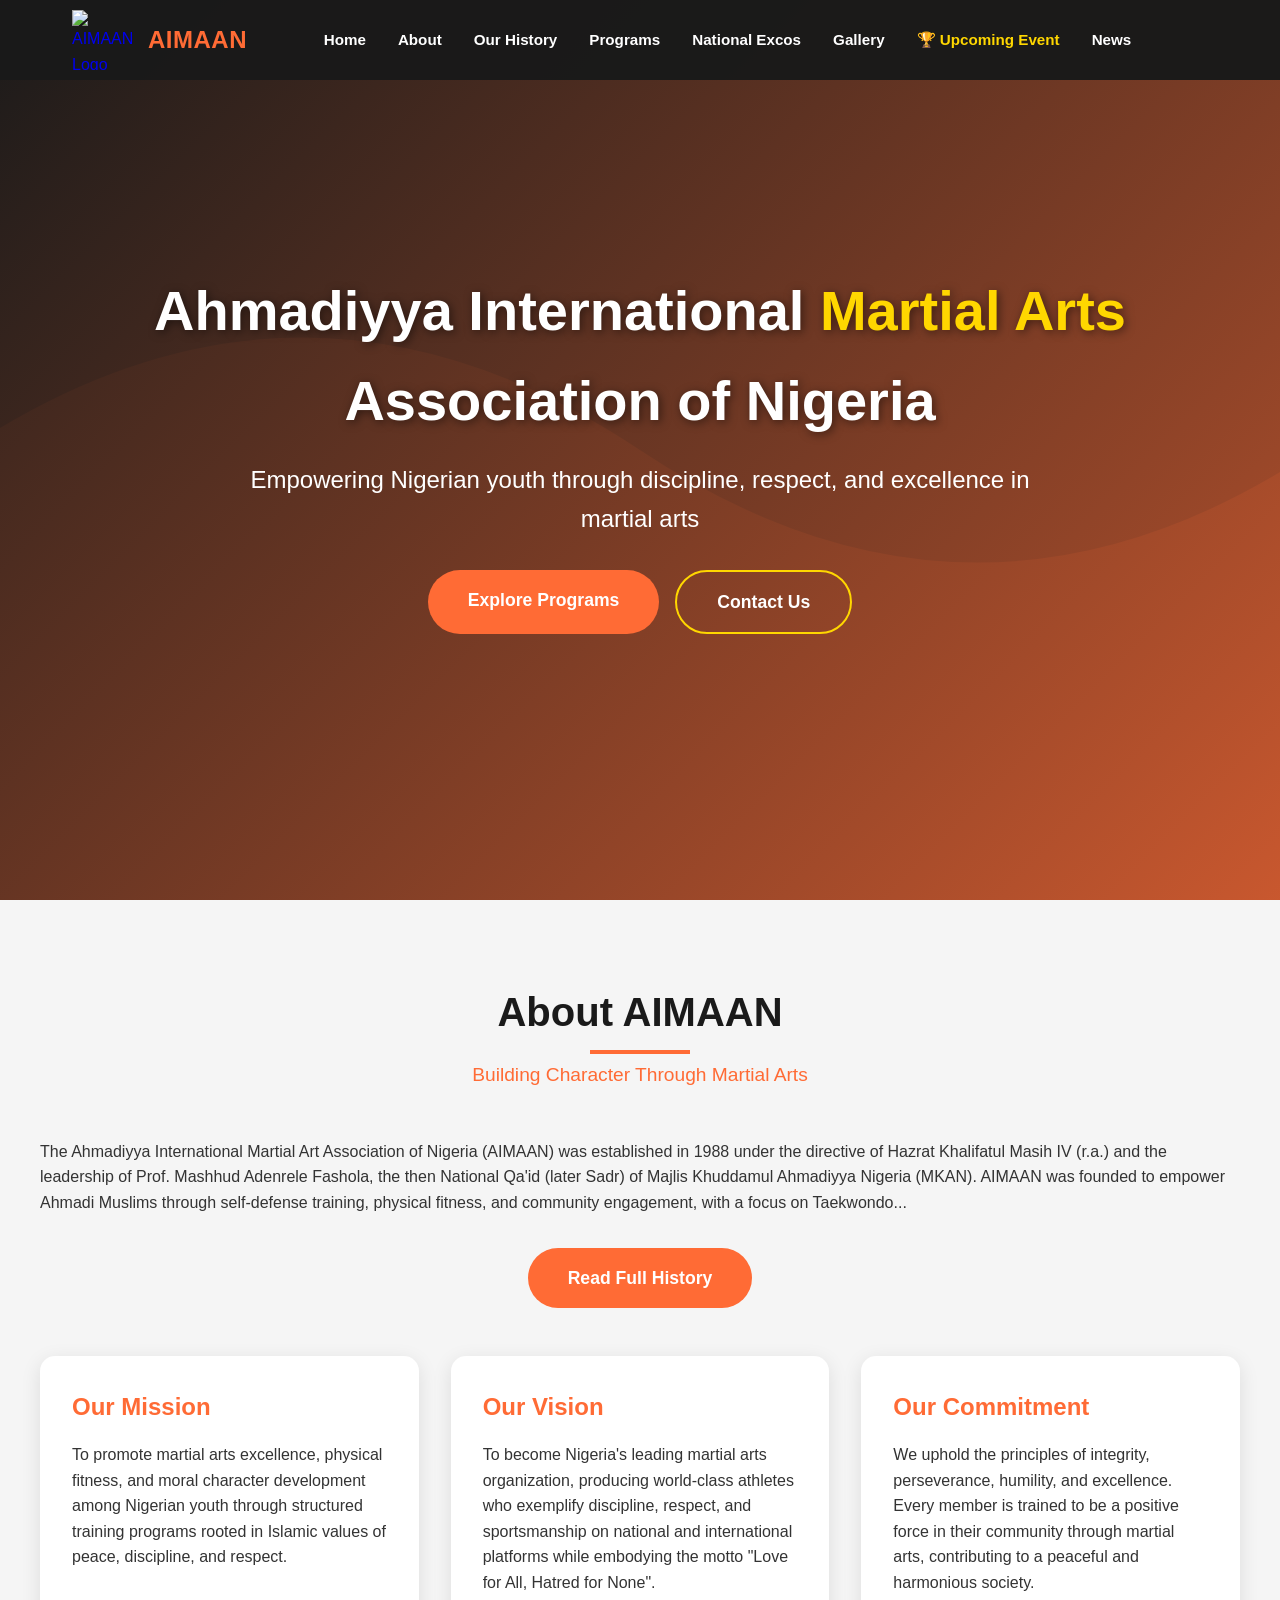
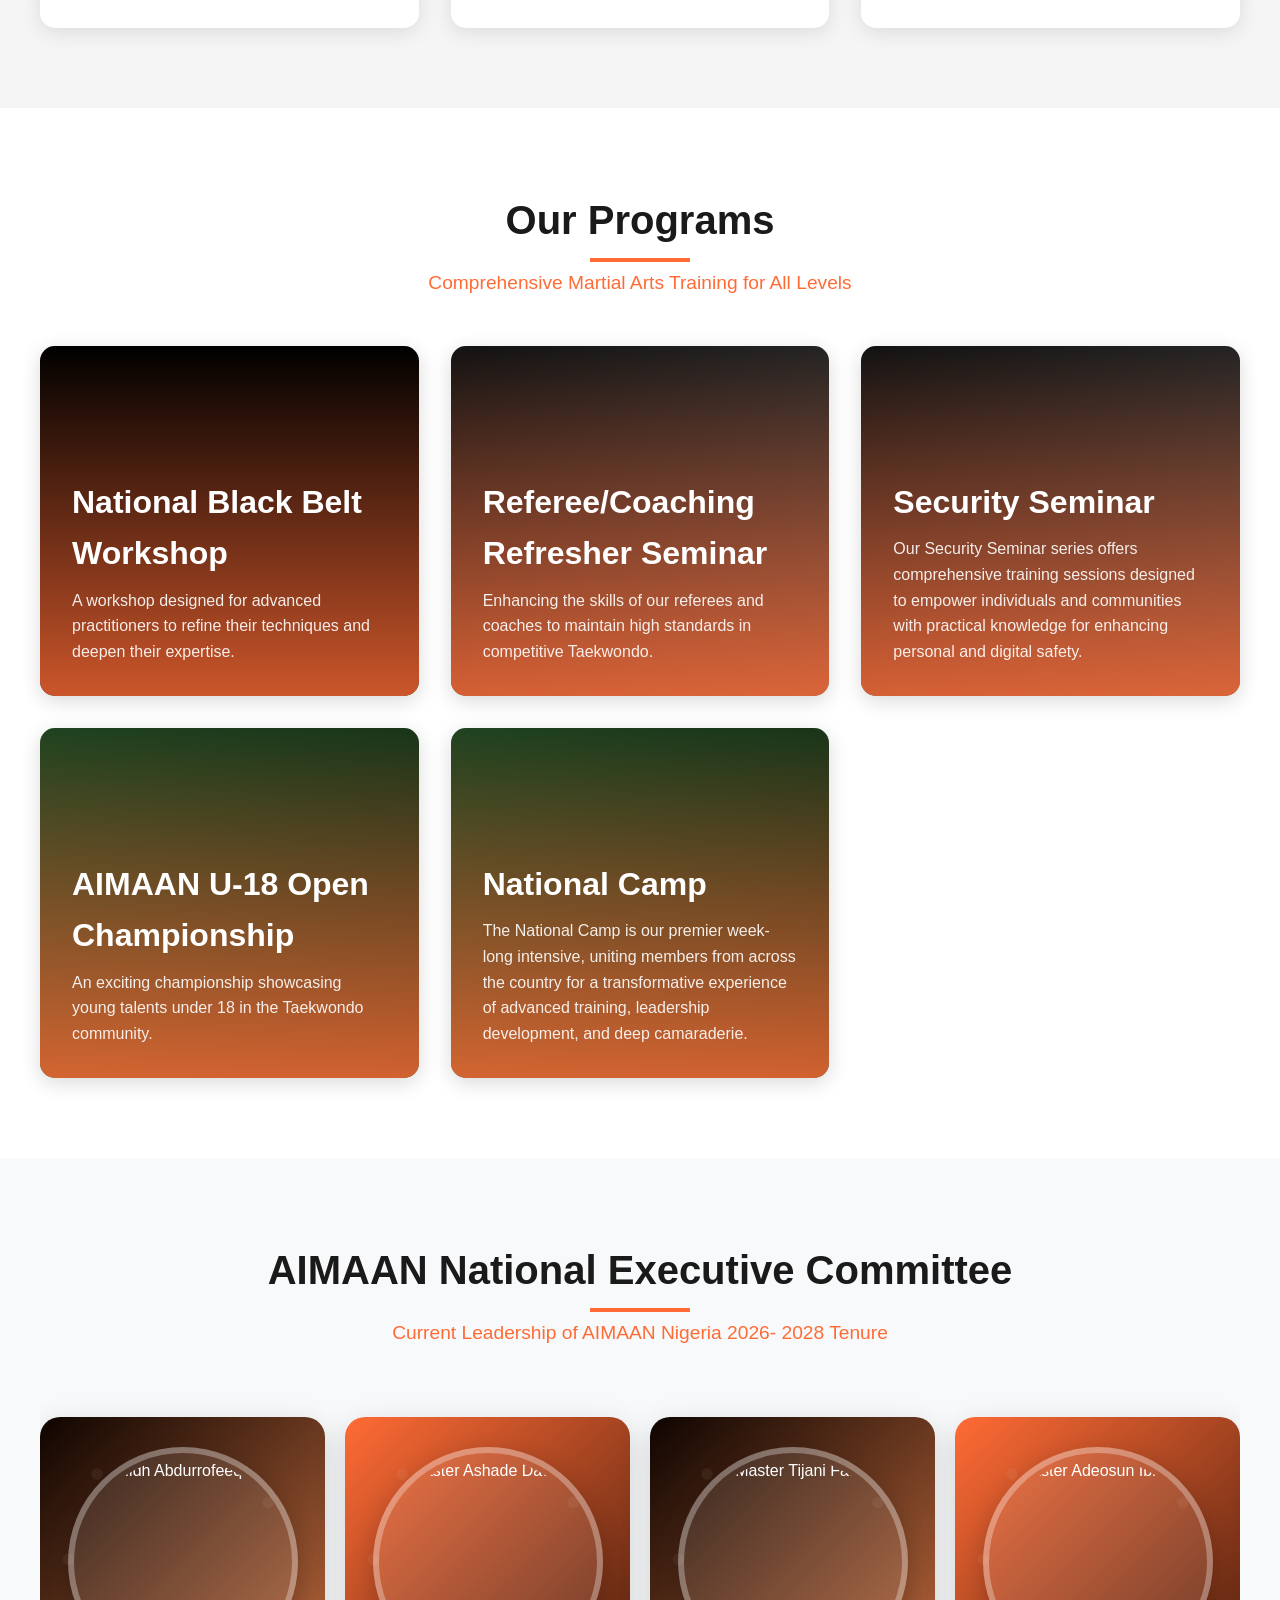
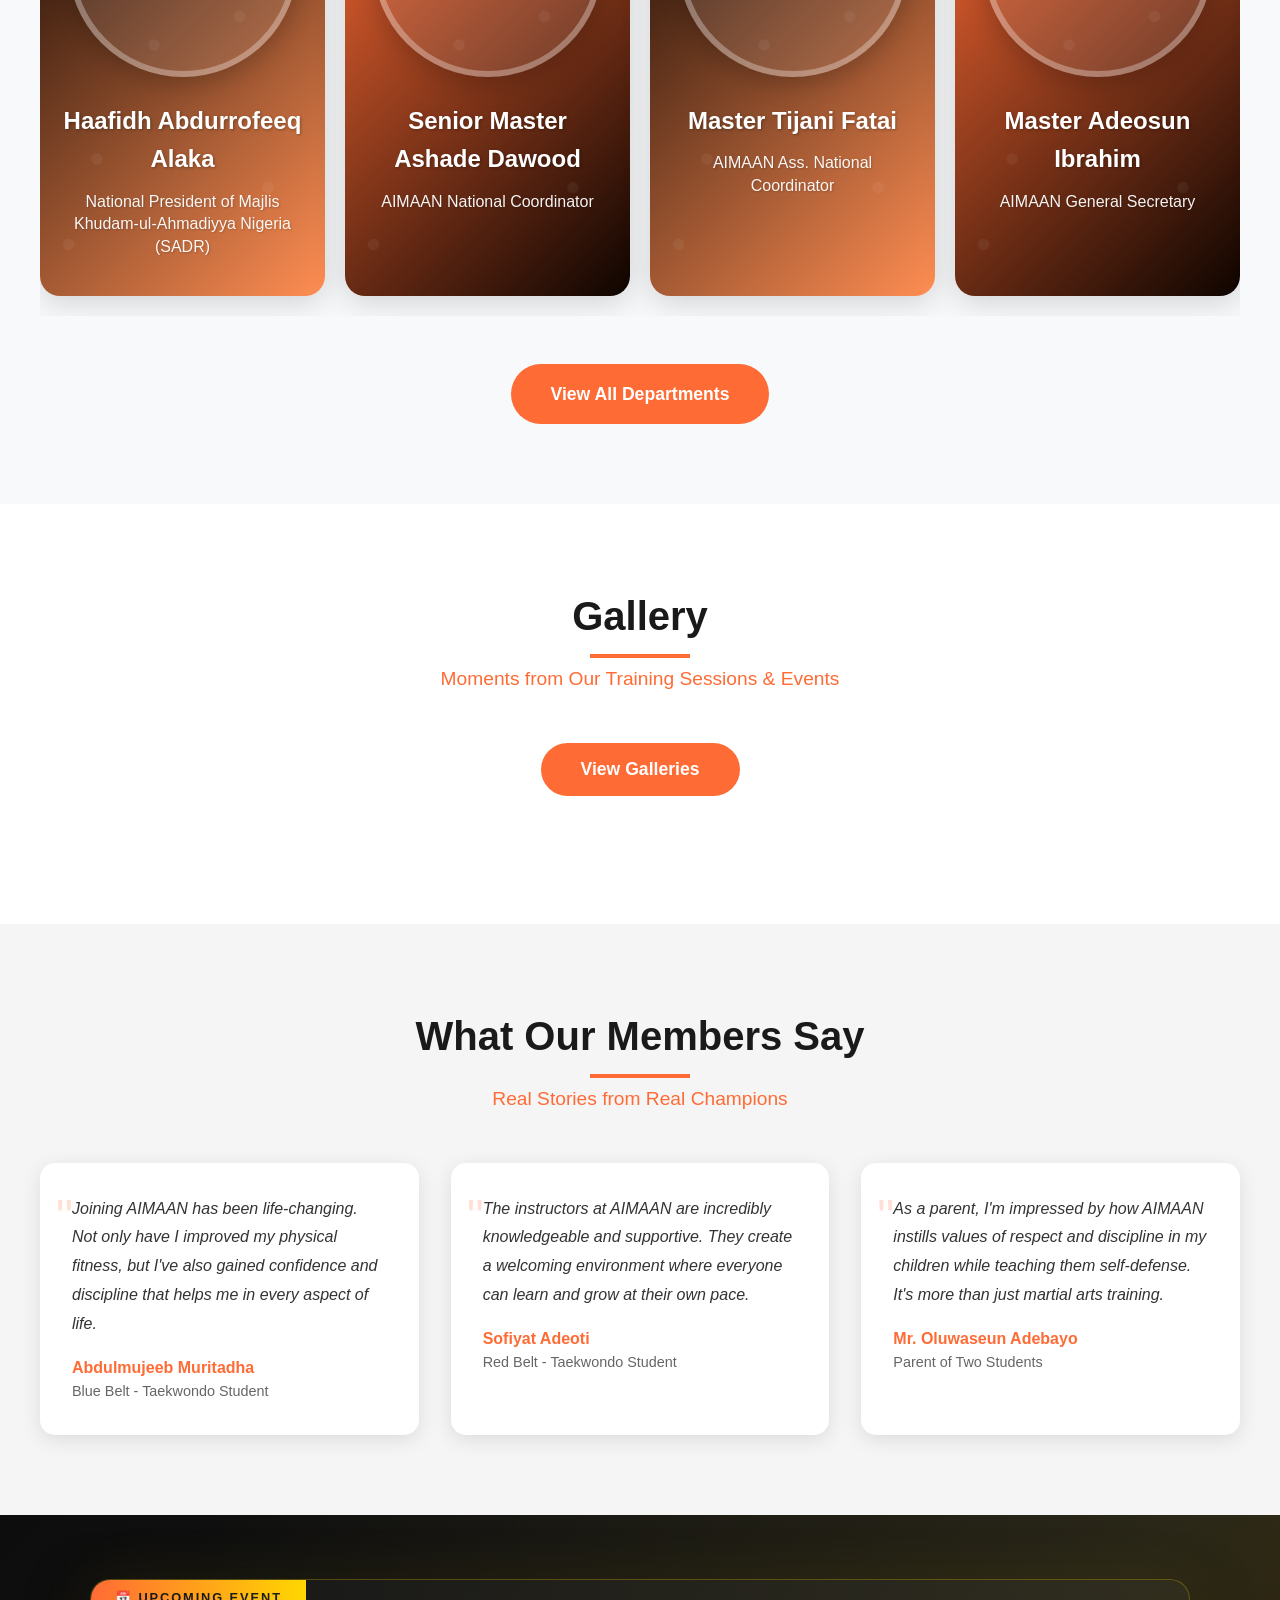
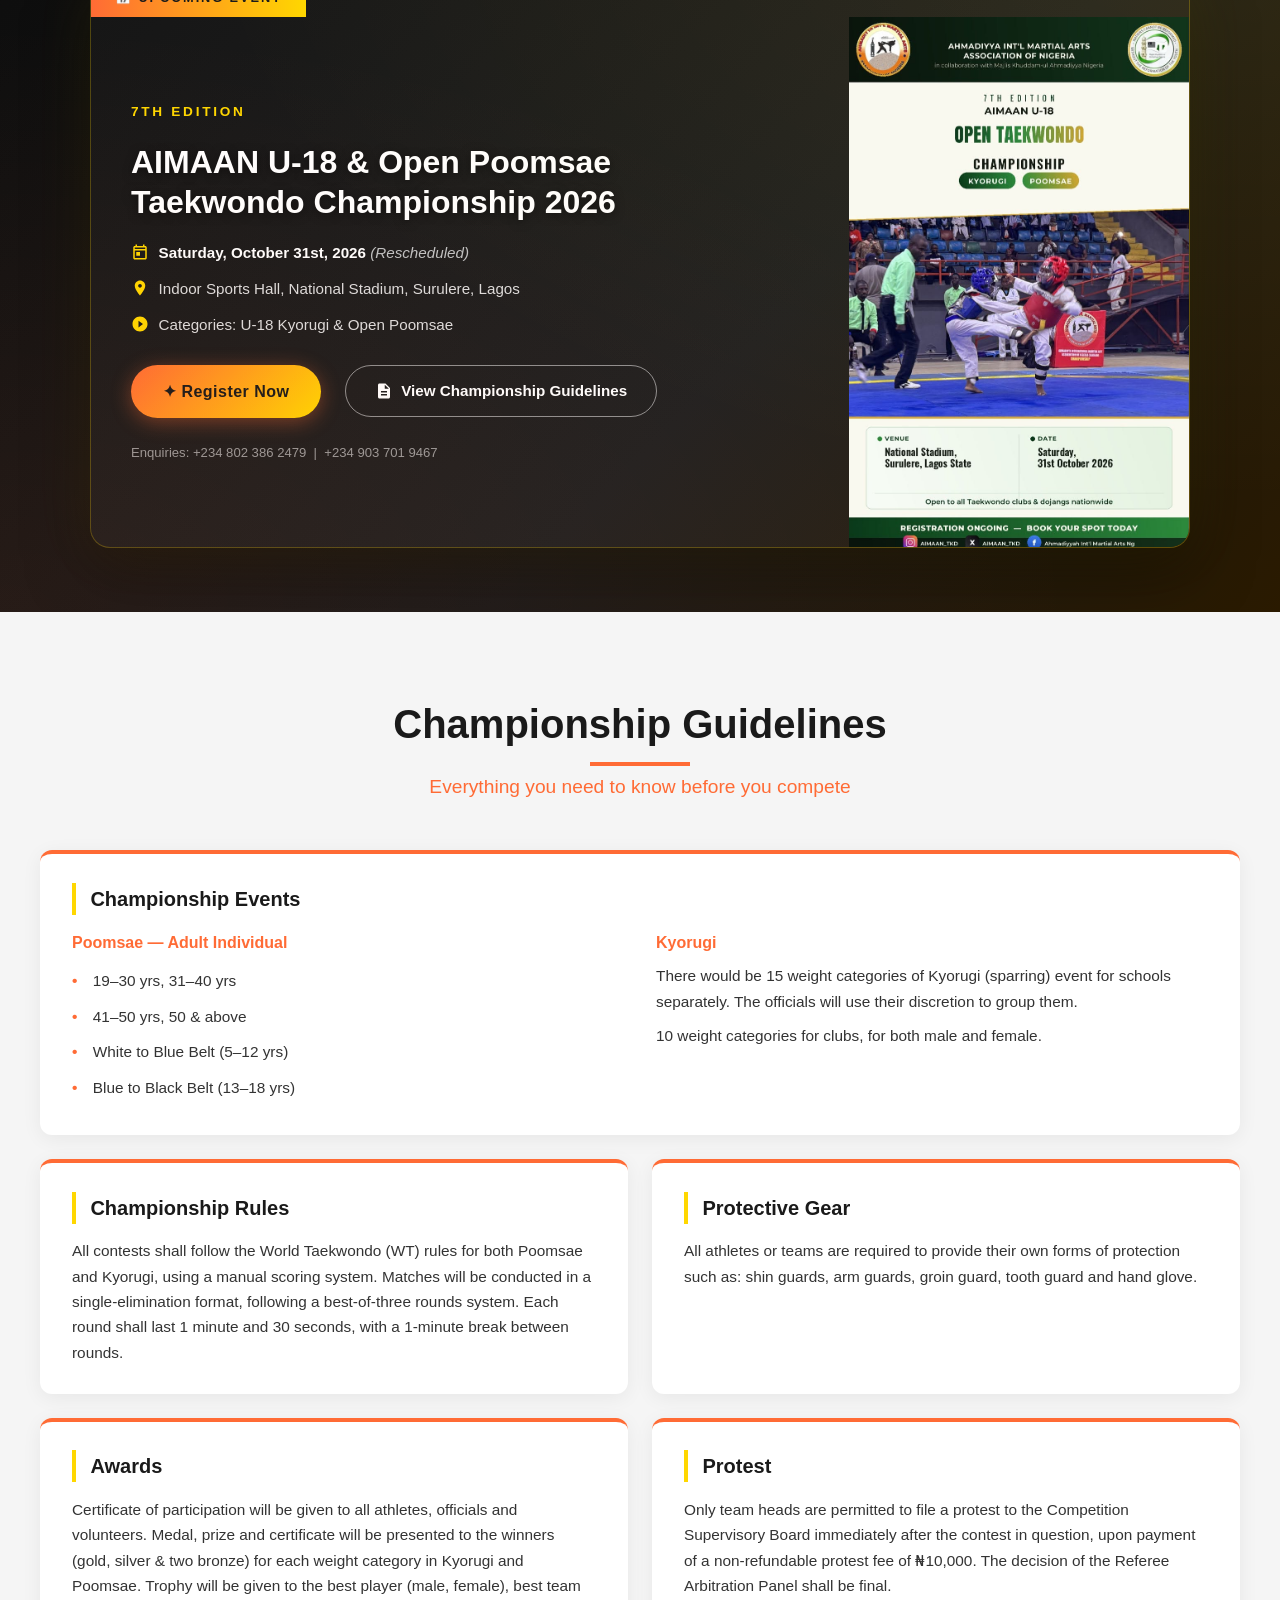
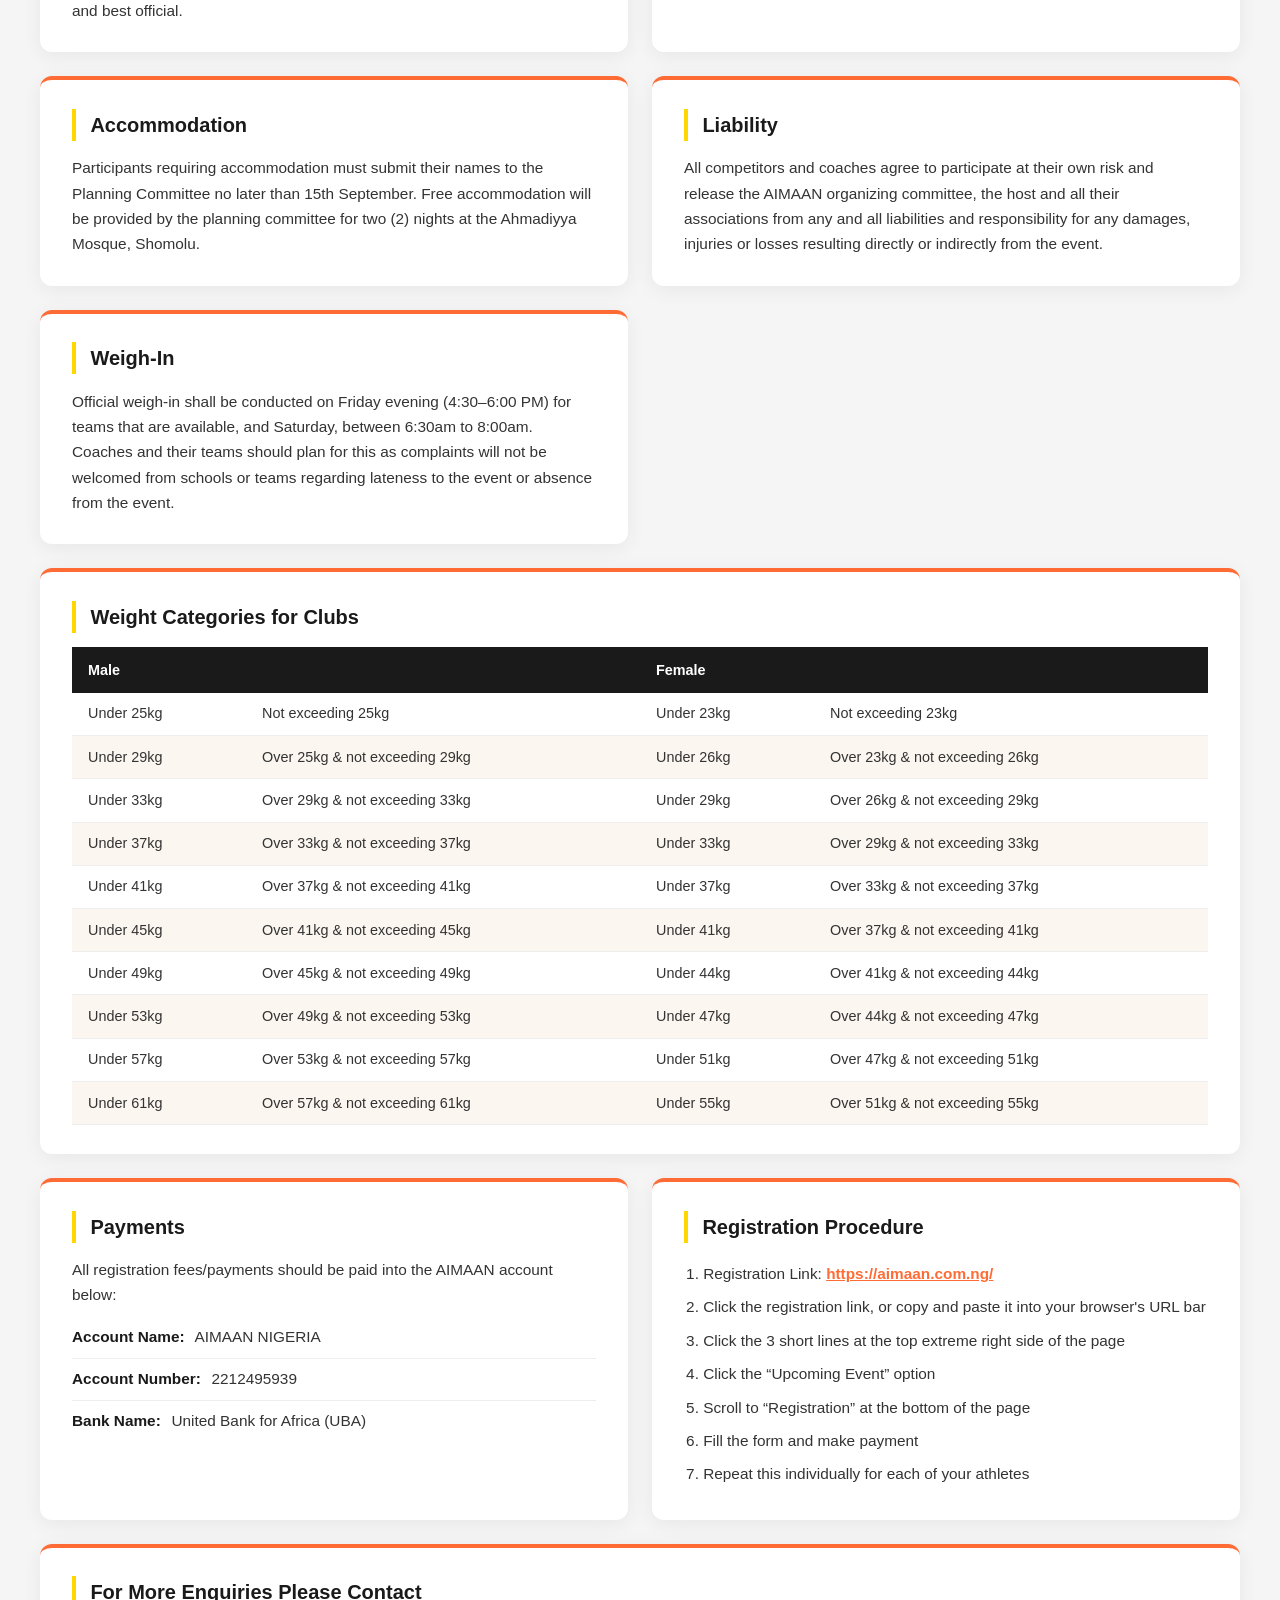
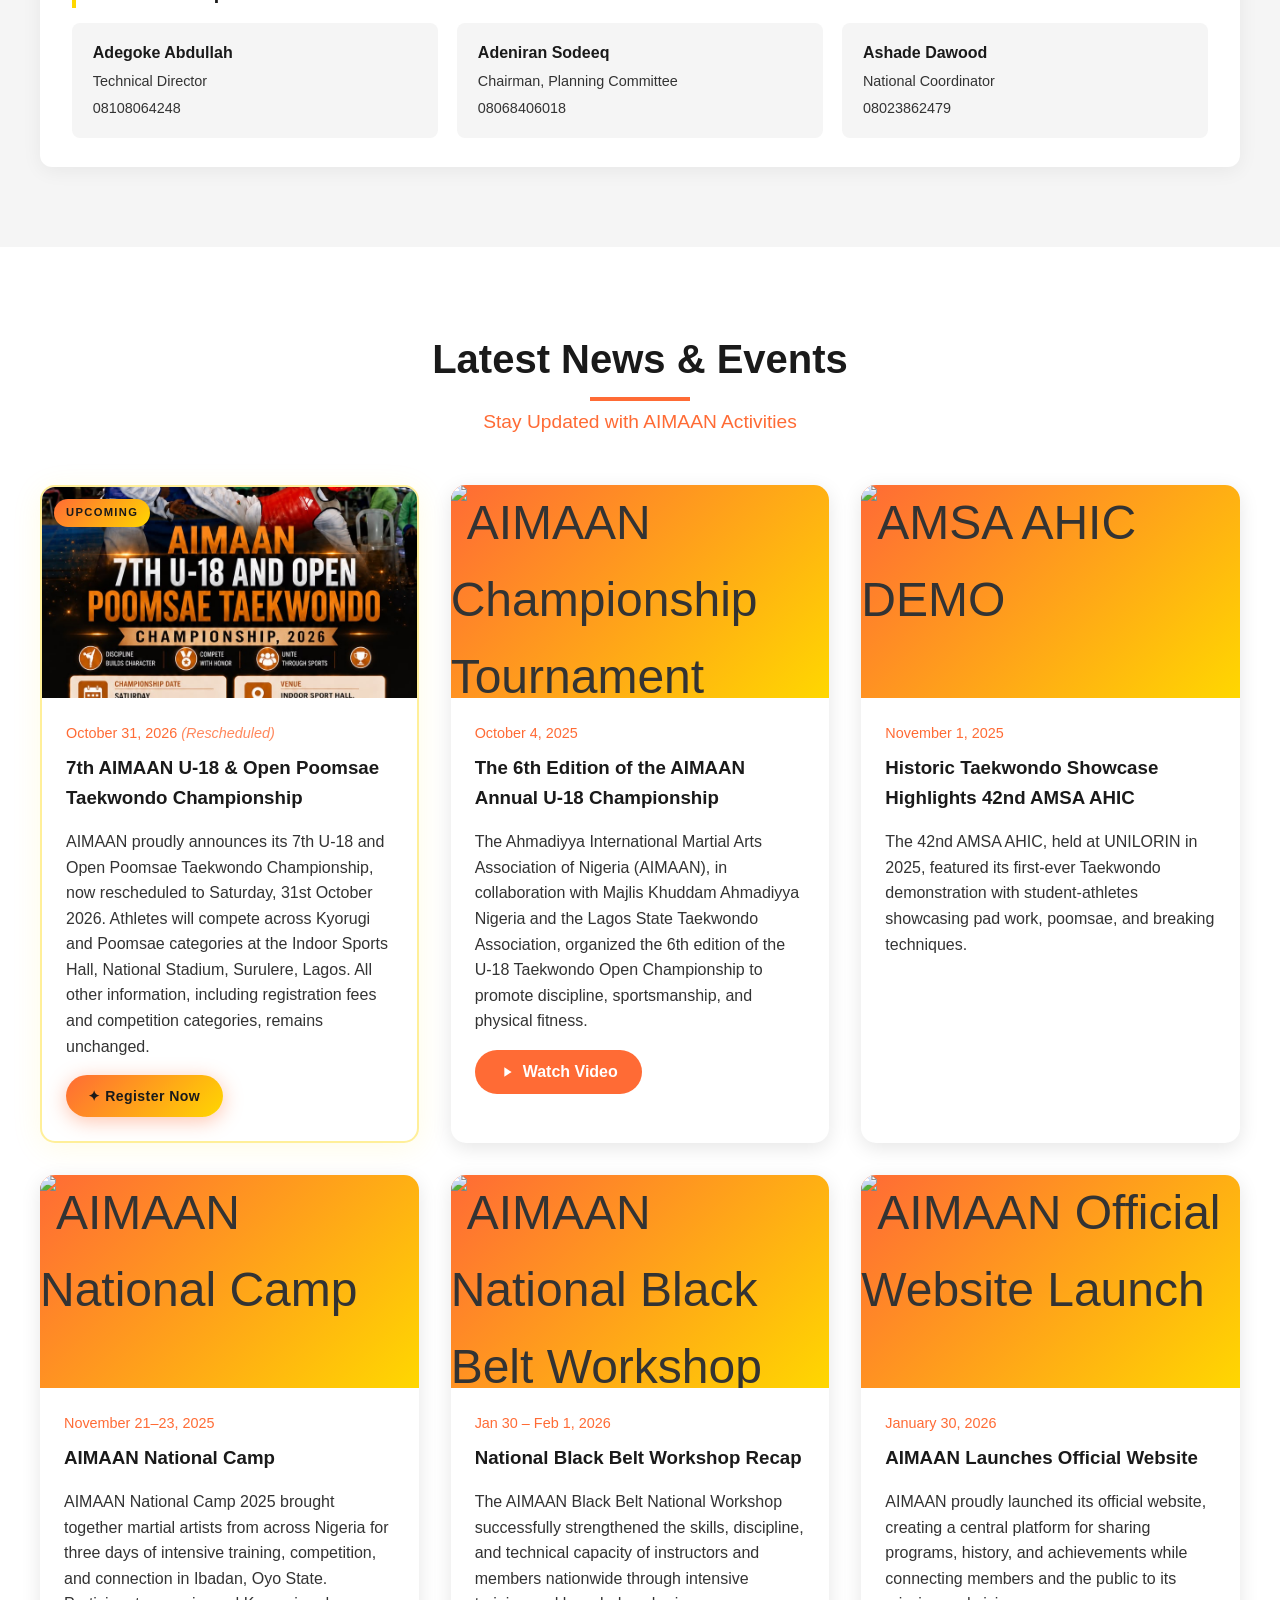
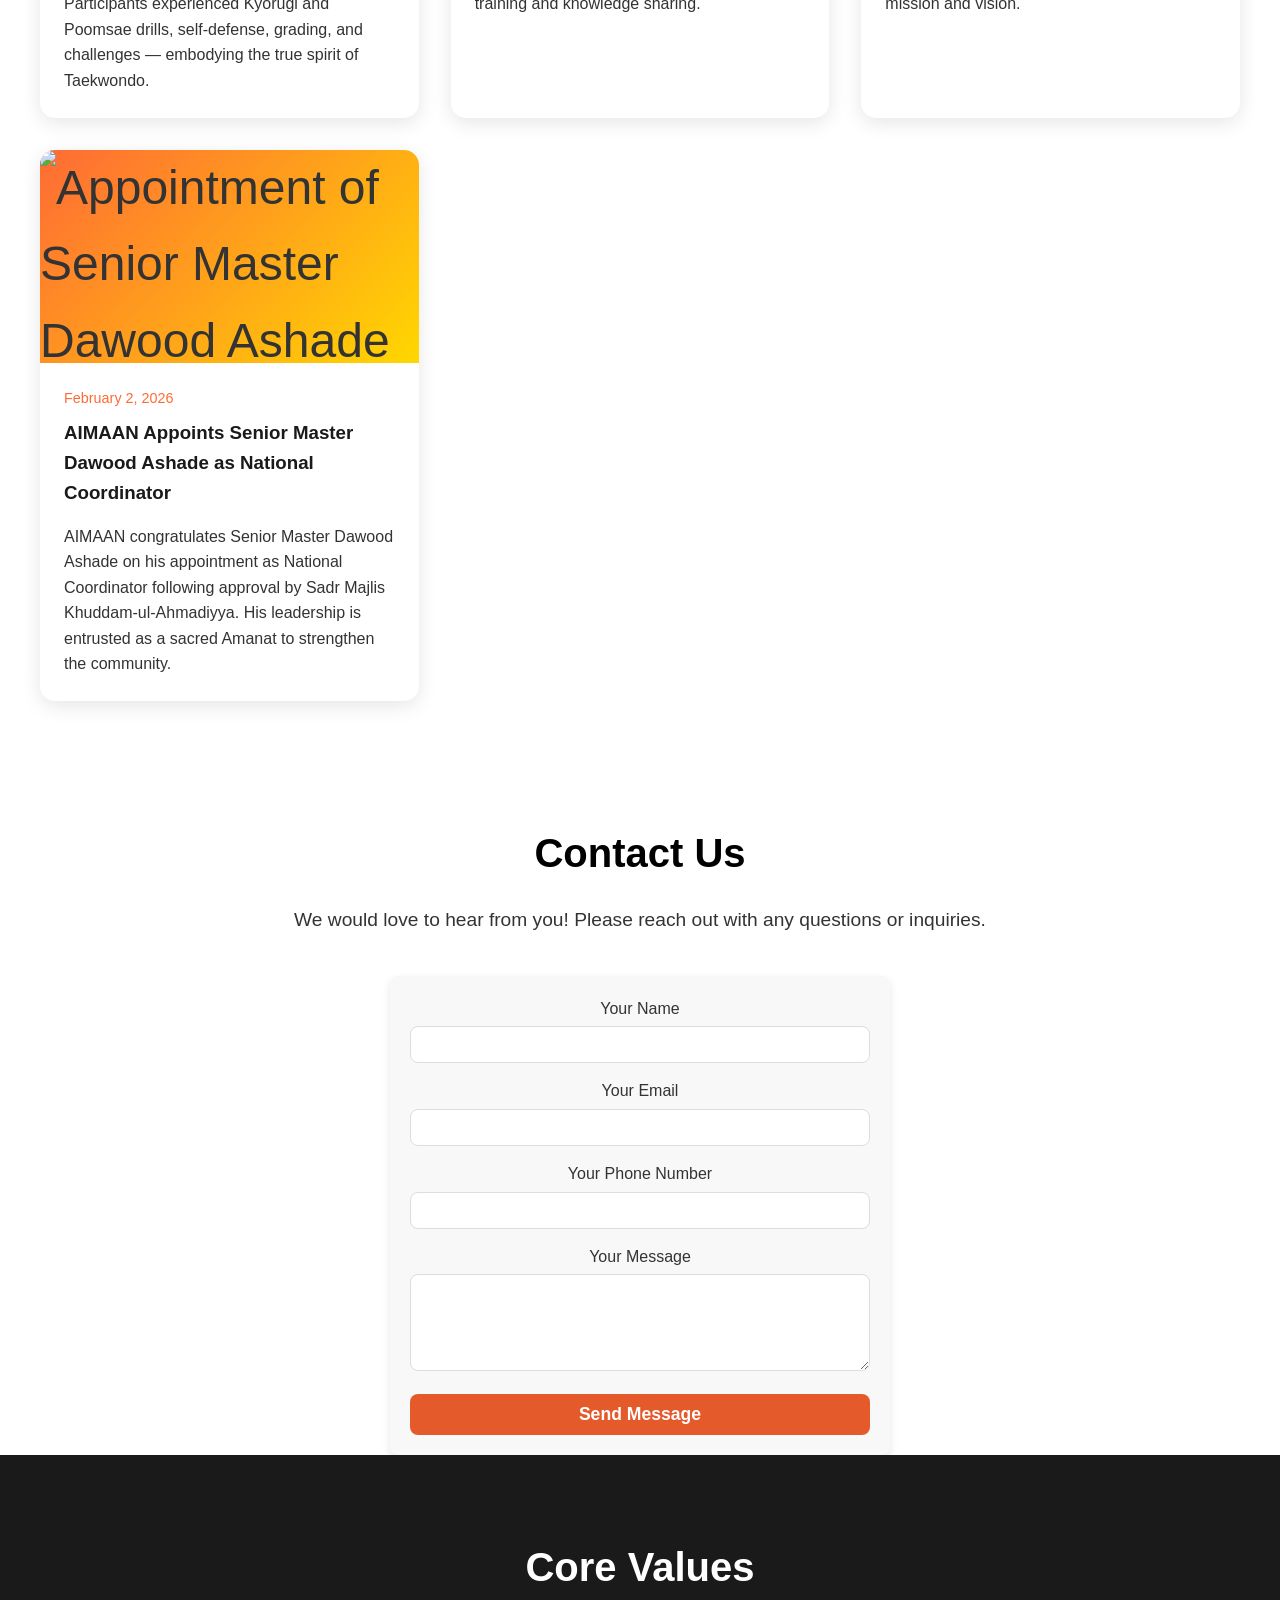
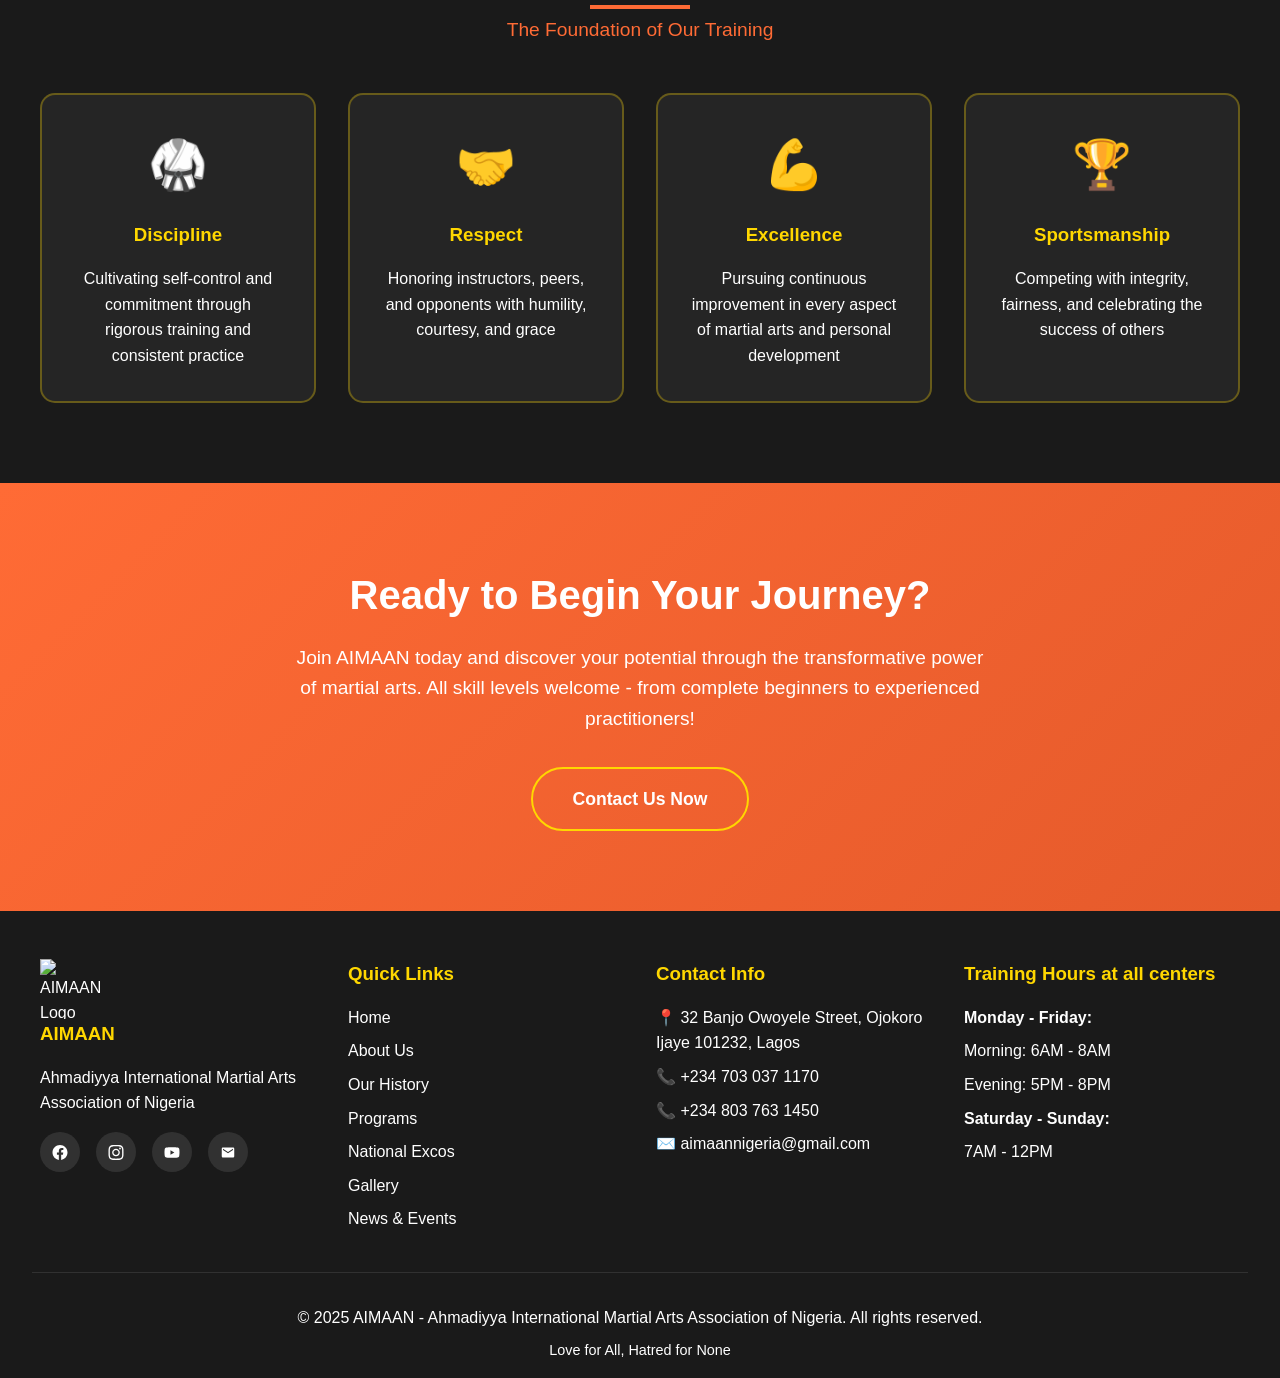
==== commit c747f2b4: "Add files via upload" ====
--- a/index.html
+++ b/index.html
@@ -537,6 +537,10 @@
                         <a href="https://forms.gle/htjADpQLpCZnvULC8" target="_blank" class="btn btn-register">
                             ✦ Register Now
                         </a>
+                        <a href="#guidelines" class="btn-guidelines">
+                            <svg xmlns="http://www.w3.org/2000/svg" viewBox="0 0 24 24"><path d="M14 2H6c-1.1 0-1.99.9-1.99 2L4 20c0 1.1.89 2 1.99 2H18c1.1 0 2-.9 2-2V8l-6-6zm2 16H8v-2h8v2zm0-4H8v-2h8v2zm-3-5V3.5L18.5 9H13z"/></svg>
+                            View Championship Guidelines
+                        </a>
                         <span class="event-enquiry">Enquiries: +234 802 386 2479 &nbsp;|&nbsp; +234 903 701 9467</span>
                     </div>
                 </div>
@@ -548,7 +552,130 @@
     </div>
 </section>
 
-<!-- News/Events Section -->
+<!-- Championship Guidelines Section -->
+<section class="guidelines-section" id="guidelines">
+    <div class="container">
+        <h2 class="section-title">Championship Guidelines</h2>
+        <p class="section-subtitle">Everything you need to know before you compete</p>
+
+        <div class="guidelines-grid">
+
+            <div class="guideline-block guideline-block-wide">
+                <h3>Championship Events</h3>
+                <div class="guideline-events">
+                    <div>
+                        <h4>Poomsae &mdash; Adult Individual</h4>
+                        <ul>
+                            <li>19&ndash;30 yrs, 31&ndash;40 yrs</li>
+                            <li>41&ndash;50 yrs, 50 &amp; above</li>
+                            <li>White to Blue Belt (5&ndash;12 yrs)</li>
+                            <li>Blue to Black Belt (13&ndash;18 yrs)</li>
+                        </ul>
+                    </div>
+                    <div>
+                        <h4>Kyorugi</h4>
+                        <p>There would be 15 weight categories of Kyorugi (sparring) event for schools separately. The officials will use their discretion to group them.</p>
+                        <p>10 weight categories for clubs, for both male and female.</p>
+                    </div>
+                </div>
+            </div>
+
+            <div class="guideline-block">
+                <h3>Championship Rules</h3>
+                <p>All contests shall follow the World Taekwondo (WT) rules for both Poomsae and Kyorugi, using a manual scoring system. Matches will be conducted in a single-elimination format, following a best-of-three rounds system. Each round shall last 1 minute and 30 seconds, with a 1-minute break between rounds.</p>
+            </div>
+
+            <div class="guideline-block">
+                <h3>Protective Gear</h3>
+                <p>All athletes or teams are required to provide their own forms of protection such as: shin guards, arm guards, groin guard, tooth guard and hand glove.</p>
+            </div>
+
+            <div class="guideline-block">
+                <h3>Awards</h3>
+                <p>Certificate of participation will be given to all athletes, officials and volunteers. Medal, prize and certificate will be presented to the winners (gold, silver &amp; two bronze) for each weight category in Kyorugi and Poomsae. Trophy will be given to the best player (male, female), best team and best official.</p>
+            </div>
+
+            <div class="guideline-block">
+                <h3>Protest</h3>
+                <p>Only team heads are permitted to file a protest to the Competition Supervisory Board immediately after the contest in question, upon payment of a non-refundable protest fee of &#8358;10,000. The decision of the Referee Arbitration Panel shall be final.</p>
+            </div>
+
+            <div class="guideline-block">
+                <h3>Accommodation</h3>
+                <p>Participants requiring accommodation must submit their names to the Planning Committee no later than 15th September. Free accommodation will be provided by the planning committee for two (2) nights at the Ahmadiyya Mosque, Shomolu.</p>
+            </div>
+
+            <div class="guideline-block">
+                <h3>Liability</h3>
+                <p>All competitors and coaches agree to participate at their own risk and release the AIMAAN organizing committee, the host and all their associations from any and all liabilities and responsibility for any damages, injuries or losses resulting directly or indirectly from the event.</p>
+            </div>
+
+            <div class="guideline-block">
+                <h3>Weigh-In</h3>
+                <p>Official weigh-in shall be conducted on Friday evening (4:30&ndash;6:00 PM) for teams that are available, and Saturday, between 6:30am to 8:00am. Coaches and their teams should plan for this as complaints will not be welcomed from schools or teams regarding lateness to the event or absence from the event.</p>
+            </div>
+
+            <div class="guideline-block guideline-block-wide">
+                <h3>Weight Categories for Clubs</h3>
+                <div class="guideline-table-wrap">
+                    <table class="guideline-table">
+                        <thead>
+                            <tr>
+                                <th colspan="2">Male</th>
+                                <th colspan="2">Female</th>
+                            </tr>
+                        </thead>
+                        <tbody>
+                            <tr><td>Under 25kg</td><td>Not exceeding 25kg</td><td>Under 23kg</td><td>Not exceeding 23kg</td></tr>
+                            <tr><td>Under 29kg</td><td>Over 25kg &amp; not exceeding 29kg</td><td>Under 26kg</td><td>Over 23kg &amp; not exceeding 26kg</td></tr>
+                            <tr><td>Under 33kg</td><td>Over 29kg &amp; not exceeding 33kg</td><td>Under 29kg</td><td>Over 26kg &amp; not exceeding 29kg</td></tr>
+                            <tr><td>Under 37kg</td><td>Over 33kg &amp; not exceeding 37kg</td><td>Under 33kg</td><td>Over 29kg &amp; not exceeding 33kg</td></tr>
+                            <tr><td>Under 41kg</td><td>Over 37kg &amp; not exceeding 41kg</td><td>Under 37kg</td><td>Over 33kg &amp; not exceeding 37kg</td></tr>
+                            <tr><td>Under 45kg</td><td>Over 41kg &amp; not exceeding 45kg</td><td>Under 41kg</td><td>Over 37kg &amp; not exceeding 41kg</td></tr>
+                            <tr><td>Under 49kg</td><td>Over 45kg &amp; not exceeding 49kg</td><td>Under 44kg</td><td>Over 41kg &amp; not exceeding 44kg</td></tr>
+                            <tr><td>Under 53kg</td><td>Over 49kg &amp; not exceeding 53kg</td><td>Under 47kg</td><td>Over 44kg &amp; not exceeding 47kg</td></tr>
+                            <tr><td>Under 57kg</td><td>Over 53kg &amp; not exceeding 57kg</td><td>Under 51kg</td><td>Over 47kg &amp; not exceeding 51kg</td></tr>
+                            <tr><td>Under 61kg</td><td>Over 57kg &amp; not exceeding 61kg</td><td>Under 55kg</td><td>Over 51kg &amp; not exceeding 55kg</td></tr>
+                        </tbody>
+                    </table>
+                </div>
+            </div>
+
+            <div class="guideline-block">
+                <h3>Payments</h3>
+                <p>All registration fees/payments should be paid into the AIMAAN account below:</p>
+                <ul class="guideline-payment-list">
+                    <li><strong>Account Name:</strong> AIMAAN NIGERIA</li>
+                    <li><strong>Account Number:</strong> 2212495939</li>
+                    <li><strong>Bank Name:</strong> United Bank for Africa (UBA)</li>
+                </ul>
+            </div>
+
+            <div class="guideline-block">
+                <h3>Registration Procedure</h3>
+                <ol class="guideline-steps">
+                    <li>Registration Link: <a href="https://aimaan.com.ng/" target="_blank">https://aimaan.com.ng/</a></li>
+                    <li>Click the registration link, or copy and paste it into your browser's URL bar</li>
+                    <li>Click the 3 short lines at the top extreme right side of the page</li>
+                    <li>Click the &ldquo;Upcoming Event&rdquo; option</li>
+                    <li>Scroll to &ldquo;Registration&rdquo; at the bottom of the page</li>
+                    <li>Fill the form and make payment</li>
+                    <li>Repeat this individually for each of your athletes</li>
+                </ol>
+            </div>
+
+            <div class="guideline-block guideline-block-wide">
+                <h3>For More Enquiries Please Contact</h3>
+                <div class="guideline-contacts">
+                    <div><strong>Adegoke Abdullah</strong><span>Technical Director</span><span>08108064248</span></div>
+                    <div><strong>Adeniran Sodeeq</strong><span>Chairman, Planning Committee</span><span>08068406018</span></div>
+                    <div><strong>Ashade Dawood</strong><span>National Coordinator</span><span>08023862479</span></div>
+                </div>
+            </div>
+
+        </div>
+    </div>
+</section>
 <section class="news-events" id="news">
     <div class="container">
 
--- a/styles.css
+++ b/styles.css
@@ -0,0 +1,2887 @@
+/* ==================== RESET & ROOT VARIABLES ==================== */
+* {
+    margin: 0;
+    padding: 0;
+    box-sizing: border-box;
+}
+
+:root {
+    --primary-color: #ff6b35;
+    --secondary-color: #1a1a1a;
+    --accent-color: #ffd700;
+    --text-light: #ffffff;
+    --text-dark: #333333;
+    --bg-light: #f5f5f5;
+}
+
+body {
+    font-family: 'Segoe UI', Tahoma, Geneva, Verdana, sans-serif;
+    line-height: 1.6;
+    color: var(--text-dark);
+    overflow-x: hidden;
+}
+
+/* ==================== NAVIGATION FIX ==================== */
+nav {
+    position: fixed;
+    top: 0;
+    width: 100%;
+    background: rgba(26, 26, 26, 0.98);
+    /* backdrop-filter: blur removed — expensive compositing layer on Mac Chrome */
+    z-index: 1000;
+    transition: all 0.3s ease;
+    height: 80px;
+    display: flex;
+    align-items: center;
+}
+
+.nav-container {
+    max-width: 1200px;
+    width: 100%;
+    margin: 0 auto;
+    display: flex;
+    justify-content: space-between;
+    align-items: center;
+    padding: 0 2rem;
+}
+
+.logo-container {
+    display: flex;
+    align-items: center;
+    gap: 1rem;
+    text-decoration: none;
+    margin: 0;
+    padding: 0;
+    flex-shrink: 0;
+}
+
+.logo-img {
+    width: 60px;
+    height: 60px;
+    object-fit: contain;
+    margin: 0;
+}
+
+.logo-text {
+    display: flex;
+    flex-direction: column;
+    padding: 0;
+    gap: 0;
+}
+
+.logo-text .main {
+    font-size: 1.5rem;
+    font-weight: bold;
+    color: var(--primary-color);
+    letter-spacing: 0.5px;
+    line-height: 1;
+}
+
+.logo-text .sub {
+    font-size: 0.7rem;
+    color: var(--accent-color);
+    letter-spacing: 1px;
+    line-height: 1;
+}
+
+/* ==================== NAVIGATION MENU ALIGNMENT FIX ==================== */
+.nav-links {
+    display: flex;
+    list-style: none;
+    gap: 2rem;
+    margin: 0;
+    padding: 0;
+    justify-content: center;
+    align-items: center;
+    flex: 1;
+}
+
+.nav-links li {
+    white-space: nowrap;
+}
+
+.nav-links a {
+    color: var(--text-light);
+    text-decoration: none;
+    font-weight: 700;
+    transition: color 0.3s ease;
+    position: relative;
+    white-space: nowrap;
+    font-size: 0.95rem;
+}
+
+.nav-links a::after {
+    content: '';
+    position: absolute;
+    bottom: -5px;
+    left: 0;
+    width: 0;
+    height: 2px;
+    background: var(--accent-color);
+    transition: width 0.3s ease;
+}
+
+.nav-links a:hover::after {
+    width: 100%;
+}
+
+.mobile-menu {
+    display: none;
+    flex-direction: column;
+    gap: 5px;
+    cursor: pointer;
+    margin-left: auto;
+    z-index: 1001;
+    flex-shrink: 0;
+}
+
+.mobile-menu span {
+    width: 25px;
+    height: 3px;
+    background: var(--text-light);
+    transition: all 0.3s ease;
+}
+
+.mobile-menu.active span:nth-child(1) {
+    transform: rotate(45deg) translate(10px, 10px);
+}
+
+.mobile-menu.active span:nth-child(2) {
+    opacity: 0;
+}
+
+.mobile-menu.active span:nth-child(3) {
+    transform: rotate(-45deg) translate(7px, -7px);
+}
+
+/* ==================== RESPONSIVE MOBILE MENU ==================== */
+@media (max-width: 768px) {
+    nav {
+        height: 70px;
+    }
+
+    .nav-container {
+        padding: 0 1rem;
+    }
+
+    .logo-img {
+        width: 50px;
+        height: 50px;
+    }
+
+    .logo-text .main {
+        font-size: 1.3rem;
+    }
+
+    .logo-text .sub {
+        display: none;
+    }
+
+    .nav-links {
+        position: fixed;
+        left: -100%;
+        top: 70px;
+        flex-direction: column;
+        background: rgba(26, 26, 26, 0.98);
+        width: 100%;
+        text-align: center;
+        transition: left 0.3s ease;
+        padding: 2rem 0;
+        gap: 0;
+        height: calc(100vh - 70px);
+        overflow-y: auto;
+        z-index: 999;
+        justify-content: flex-start;
+    }
+
+    .nav-links.active {
+        left: 0;
+    }
+
+    .nav-links li {
+        width: 100%;
+        border-bottom: 1px solid rgba(255, 255, 255, 0.1);
+        white-space: normal;
+    }
+
+    .nav-links a {
+        display: block;
+        padding: 1.2rem 2rem;
+        font-size: 1.1rem;
+    }
+
+    .nav-links a::after {
+        display: none;
+    }
+
+    .mobile-menu {
+        display: flex;
+    }
+}
+
+@media (max-width: 480px) {
+    nav {
+        height: 60px;
+    }
+
+    .nav-container {
+        padding: 0 0.8rem;
+    }
+
+    .logo-img {
+        width: 45px;
+        height: 45px;
+    }
+
+    .logo-text .main {
+        font-size: 1.2rem;
+    }
+
+    .nav-links {
+        top: 60px;
+        height: calc(100vh - 60px);
+        padding: 1.5rem 0;
+    }
+
+    .nav-links a {
+        padding: 1rem 1.5rem;
+        font-size: 1rem;
+    }
+
+    .mobile-menu span {
+        width: 22px;
+        height: 2.5px;
+    }
+}
+
+/* ==================== HERO SECTION ==================== */
+.hero {
+    position: relative;
+    height: 100vh;
+    display: flex;
+    align-items: center;
+    justify-content: center;
+    background: linear-gradient(135deg, rgba(26,26,26,0.85), rgba(255,107,53,0.7)), 
+                url('data:image/svg+xml,<svg xmlns="http://www.w3.org/2000/svg" viewBox="0 0 1200 800"><rect fill="%231a1a1a" width="1200" height="800"/><path fill="%23ff6b35" opacity="0.2" d="M0 400 Q300 200 600 400 T1200 400 V800 H0 Z"/></svg>');
+    background-size: cover;
+    background-position: center;
+    /* background-attachment: fixed removed — causes Chrome/Mac GPU crash on scroll */
+    overflow: hidden;
+}
+
+.hero-content {
+    text-align: center;
+    color: var(--text-light);
+    z-index: 2;
+    padding: 2rem;
+    animation: fadeInUp 1s ease;
+}
+
+.hero-logo {
+    width: 200px;
+    height: 200px;
+    margin: 0 auto 2rem;
+    animation: float 3s ease-in-out infinite;
+}
+
+@keyframes float {
+    0%, 100% { transform: translateY(0px); }
+    50% { transform: translateY(-20px); }
+}
+
+@keyframes fadeInUp {
+    from {
+        opacity: 0;
+        transform: translateY(30px);
+    }
+    to {
+        opacity: 1;
+        transform: translateY(0);
+    }
+}
+
+.hero h1 {
+    font-size: 3.5rem;
+    margin-bottom: 1rem;
+    text-shadow: 2px 2px 10px rgba(0,0,0,0.5);
+}
+
+.hero h1 .highlight {
+    color: var(--accent-color);
+}
+
+.hero p {
+    font-size: 1.5rem;
+    margin-bottom: 2rem;
+    max-width: 800px;
+    margin-left: auto;
+    margin-right: auto;
+}
+
+.cta-buttons {
+    display: flex;
+    gap: 1rem;
+    justify-content: center;
+    flex-wrap: wrap;
+}
+
+.btn {
+    padding: 1rem 2.5rem;
+    border: none;
+    border-radius: 50px;
+    font-size: 1.1rem;
+    font-weight: bold;
+    cursor: pointer;
+    transition: all 0.3s ease;
+    text-decoration: none;
+    display: inline-block;
+}
+
+.btn-primary {
+    background: var(--primary-color);
+    color: var(--text-light);
+}
+
+.btn-primary:hover {
+    background: #e55a2b;
+    transform: translateY(-3px);
+    box-shadow: 0 10px 20px rgba(255,107,53,0.3);
+}
+
+.btn-secondary {
+    background: transparent;
+    color: var(--text-light);
+    border: 2px solid var(--accent-color);
+}
+
+.btn-secondary:hover {
+    background: var(--accent-color);
+    color: var(--secondary-color);
+    transform: translateY(-3px);
+}
+
+/* ==================== COMMON SECTION STYLES ==================== */
+.container {
+    max-width: 1200px;
+    margin: 0 auto;
+}
+
+.section-title {
+    text-align: center;
+    font-size: 2.5rem;
+    margin-bottom: 1rem;
+    color: var(--secondary-color);
+    position: relative;
+    display: inline-block;
+    width: 100%;
+}
+
+.section-title::after {
+    content: '';
+    position: absolute;
+    bottom: -10px;
+    left: 50%;
+    transform: translateX(-50%);
+    width: 100px;
+    height: 4px;
+    background: var(--primary-color);
+}
+
+.section-subtitle {
+    text-align: center;
+    color: var(--primary-color);
+    font-size: 1.2rem;
+    margin-bottom: 3rem;
+}
+
+/* ==================== ABOUT SECTION ==================== */
+.about {
+    padding: 5rem 2rem;
+    background: var(--bg-light);
+}
+
+.about-content {
+    display: grid;
+    grid-template-columns: repeat(auto-fit, minmax(300px, 1fr));
+    gap: 2rem;
+    margin-top: 3rem;
+}
+
+.about-card {
+    background: white;
+    padding: 2rem;
+    border-radius: 15px;
+    box-shadow: 0 5px 20px rgba(0,0,0,0.1);
+    transition: transform 0.3s ease, box-shadow 0.3s ease;
+}
+
+.about-card:hover {
+    transform: translateY(-10px);
+    box-shadow: 0 10px 30px rgba(255,107,53,0.2);
+}
+
+.about-card h3 {
+    color: var(--primary-color);
+    margin-bottom: 1rem;
+    font-size: 1.5rem;
+}
+
+/* ==================== PROGRAMS SECTION ==================== */
+.programs {
+    padding: 5rem 2rem;
+    background: white;
+}
+
+.programs-grid {
+    display: grid;
+    grid-template-columns: repeat(auto-fit, minmax(280px, 1fr));
+    gap: 2rem;
+    margin-top: 3rem;
+}
+
+.program-card {
+    position: relative;
+    height: 350px;
+    border-radius: 15px;
+    overflow: hidden;
+    box-shadow: 0 5px 20px rgba(0,0,0,0.15);
+    cursor: pointer;
+    transition: transform 0.3s ease;
+}
+
+.program-card:hover {
+    transform: scale(1.05);
+}
+
+.program-card::before {
+    content: '';
+    position: absolute;
+    top: 0;
+    left: 0;
+    width: 100%;
+    height: 100%;
+    background: linear-gradient(to bottom, rgba(0,0,0,0.3), rgba(255,107,53,0.8));
+    z-index: 1;
+}
+
+.program-card.workshop {
+    background: linear-gradient(135deg, #000000, #000000), 
+                url('data:image/svg+xml,<svg xmlns="http://www.w3.org/2000/svg" viewBox="0 0 400 400"><rect fill="%23c41e3a" width="400" height="400"/><circle cx="200" cy="200" r="150" fill="%23ffd700" opacity="0.1"/></svg>');
+    background-size: cover;
+}
+
+.program-card.refresher {
+    background: linear-gradient(135deg, #1a1a1a, #4a4a4a),
+                url('data:image/svg+xml,<svg xmlns="http://www.w3.org/2000/svg" viewBox="0 0 400 400"><rect fill="%231a1a1a" width="400" height="400"/><circle cx="200" cy="200" r="150" fill="%23ffd700" opacity="0.1"/></svg>');
+    background-size: cover;
+}
+
+.program-card.security {
+    background: linear-gradient(135deg,#1a1a1a, #4a4a4a),
+                url('data:image/svg+xml,<svg xmlns="http://www.w3.org/2000/svg" viewBox="0 0 400 400"><rect fill="%23ffd700" width="400" height="400"/><circle cx="200" cy="200" r="150" fill="%23ff6b35" opacity="0.1"/></svg>');
+    background-size: cover;
+}
+
+.program-card.championship {
+    background: linear-gradient(135deg, #2c5f2d, #1a3a1b),
+                url('data:image/svg+xml,<svg xmlns="http://www.w3.org/2000/svg" viewBox="0 0 400 400"><rect fill="%232c5f2d" width="400" height="400"/><circle cx="200" cy="200" r="150" fill="%23ffd700" opacity="0.1"/></svg>');
+    background-size: cover;
+}
+
+.program-card.national {
+    background: linear-gradient(135deg, #2c5f2d, #1a3a1b),
+                url('data:image/svg+xml,<svg xmlns="http://www.w3.org/2000/svg" viewBox="0 0 400 400"><rect fill="%232c5f2d" width="400" height="400"/><circle cx="200" cy="200" r="150" fill="%23ffd700" opacity="0.1"/></svg>');
+    background-size: cover;
+}
+.program-content {
+    position: relative;
+    z-index: 2;
+    padding: 2rem;
+    color: var(--text-light);
+    height: 100%;
+    display: flex;
+    flex-direction: column;
+    justify-content: flex-end;
+}
+
+.program-content h3 {
+    font-size: 2rem;
+    margin-bottom: 0.5rem;
+}
+
+.program-content p {
+    font-size: 1rem;
+    opacity: 0.9;
+}
+
+/* ==================== INSTRUCTORS SECTION - CAROUSEL FIX ==================== */
+.instructors {
+    padding: 5rem 2rem;
+    background-color: #f8f9fa;
+    text-align: center;
+}
+
+.instructor-carousel {
+    position: relative;
+    width: 100%;
+    max-width: 100%;
+    margin: 0 auto 2rem;
+    overflow: hidden;
+    padding: 0;
+}
+
+.carousel-track {
+    display: flex;
+    gap: 20px;
+    transition: transform 0.5s ease-in-out;
+    padding: 20px 0;
+}
+
+/* ===== CRITICAL FIX FOR INSTRUCTOR CARDS ===== */
+.instructor-card {
+    flex: 0 0 calc(25% - 15px);
+    min-width: 0;
+    text-align: center;
+    padding: 30px 20px;
+    border-radius: 20px;
+    box-shadow: 0 8px 30px rgba(0, 0, 0, 0.15);
+    transition: transform 0.3s ease, box-shadow 0.3s ease;
+    position: relative;
+    overflow: hidden;
+    display: flex;
+    flex-direction: column;
+    align-items: center;
+    justify-content: flex-start;
+}
+
+.instructor-card:nth-child(1) {
+    background: linear-gradient(135deg, #0e0400, #ff8e53);
+    color: white;
+}
+
+.instructor-card:nth-child(2) {
+    background: linear-gradient(135deg, #ff6b35, #0e0400);
+    color: white;
+}
+
+.instructor-card:nth-child(3) {
+    background: linear-gradient(135deg, #0e0400, #ff8e53);
+    color: white;
+}
+
+.instructor-card:nth-child(4) {
+    background: linear-gradient(135deg, #ff6b35, #0e0400);
+    color: white;
+}
+
+.instructor-card:nth-child(5) {
+    background: linear-gradient(135deg, #0e0400, #ff8e53);
+    color: white;
+}
+
+.instructor-card:nth-child(6) {
+    background: linear-gradient(135deg, #ff6b35, #0e0400);
+    color: white;
+}
+
+.instructor-card:nth-child(7) {
+    background: linear-gradient(135deg, #0e0400, #ff8e53);
+    color: white;
+}
+
+.instructor-card:nth-child(8) {
+    background: linear-gradient(135deg, #ff6b35, #0e0400);
+    color: white;
+}
+
+.instructor-card:nth-child(9) {
+    background: linear-gradient(135deg, #0e0400, #ff8e53);
+    color: white;
+}
+
+.instructor-card:nth-child(10) {
+    background: linear-gradient(135deg, #ff6b35, #0e0400);
+    color: white;
+}
+
+.instructor-card:nth-child(11) {
+    background: linear-gradient(135deg, #0e0400, #ff8e53);
+    color: white;
+}
+
+.instructor-card:nth-child(12) {
+    background: linear-gradient(135deg, #ff6b35, #0e0400);
+    color: white;
+}
+
+.instructor-card:nth-child(13) {
+    background: linear-gradient(135deg, #ff6b35, #0e0400);
+    color: white;
+}
+
+.instructor-card:nth-child(14) {
+    background: linear-gradient(135deg, #ff6b35, #0e0400);
+    color: white;
+}
+
+.instructor-card:nth-child(15) {
+    background: linear-gradient(135deg, #ff6b35, #0e0400);
+    color: white;
+}
+
+.instructor-card:nth-child(16) {
+    background: linear-gradient(135deg, #ff6b35, #0e0400);
+    color: white;
+}
+
+.instructor-card:hover {
+    transform: translateY(-10px);
+    box-shadow: 0 15px 40px rgba(0, 0, 0, 0.25);
+}
+
+.instructor-image {
+    width: 230px;
+    height: 230px;
+    object-fit: cover;
+    border-radius: 50%;
+    display: block;
+    margin: 0 auto 25px;
+    border: 6px solid rgba(255, 255, 255, 0.3);
+    box-shadow: 0 8px 25px rgba(0, 0, 0, 0.2);
+    transition: transform 0.3s ease, border-color 0.3s ease;
+    background: rgba(255, 255, 255, 0.1);
+    padding: 5px;
+    flex-shrink: 0;
+}
+
+.instructor-card:hover .instructor-image {
+    transform: scale(1.1);
+    border-color: rgba(255, 255, 255, 0.6);
+}
+
+.instructor-info {
+    text-align: center;
+    position: relative;
+    z-index: 2;
+    width: 100%;
+}
+
+.instructor-info h3 {
+    font-size: 1.5rem;
+    margin-bottom: 12px;
+    font-weight: bold;
+    text-shadow: 1px 1px 3px rgba(0, 0, 0, 0.3);
+}
+
+.instructor-info p {
+    font-size: 1rem;
+    margin: 8px 0;
+    line-height: 1.4;
+    opacity: 0.95;
+    text-shadow: 1px 1px 2px rgba(0, 0, 0, 0.2);
+}
+
+.instructor-card::before {
+    content: '';
+    position: absolute;
+    top: 0;
+    left: 0;
+    right: 0;
+    bottom: 0;
+    background: url('data:image/svg+xml,<svg xmlns="http://www.w3.org/2000/svg" viewBox="0 0 100 100" opacity="0.05"><circle cx="20" cy="20" r="2" fill="white"/><circle cx="80" cy="30" r="2" fill="white"/><circle cx="40" cy="80" r="2" fill="white"/><circle cx="70" cy="70" r="2" fill="white"/><circle cx="10" cy="50" r="2" fill="white"/></svg>');
+    pointer-events: none;
+}
+
+/* ==================== RESPONSIVE INSTRUCTOR CAROUSEL ==================== */
+@media (max-width: 1024px) {
+    .instructor-card {
+        flex: 0 0 calc(33.333% - 14px);
+    }
+    
+    .instructor-image {
+        width: 160px;
+        height: 160px;
+    }
+    
+    .instructor-info h3 {
+        font-size: 1.3rem;
+    }
+}
+
+@media (max-width: 768px) {
+    .instructor-card {
+        flex: 0 0 calc(50% - 10px);
+        padding: 25px 15px;
+    }
+    
+    .instructor-image {
+        width: 170px;
+        height: 170px;
+        border-width: 4px;
+        margin: 0 auto 20px;
+    }
+    
+    .instructor-info h3 {
+        font-size: 1.2rem;
+    }
+    
+    .instructor-info p {
+        font-size: 0.9rem;
+    }
+}
+
+@media (max-width: 480px) {
+    .instructor-card {
+        flex: 0 0 100%;
+        padding: 30px 20px;
+    }
+    
+    .instructor-image {
+        width: 170px;
+        height: 170px;
+        margin: 0 auto 20px;
+    }
+    
+    .instructors {
+        padding: 3rem 1rem;
+    }
+}
+
+.carousel-nav {
+    display: flex;
+    justify-content: center;
+    gap: 1rem;
+    margin-top: 2rem;
+}
+
+.carousel-prev,
+.carousel-next {
+    width: 50px;
+    height: 50px;
+    background: var(--primary-color);
+    color: white;
+    border: none;
+    border-radius: 50%;
+    font-size: 1.5rem;
+    font-weight: bold;
+    cursor: pointer;
+    display: flex;
+    align-items: center;
+    justify-content: center;
+    transition: all 0.3s ease;
+    box-shadow: 0 4px 15px rgba(255, 107, 53, 0.3);
+}
+
+.carousel-prev:hover,
+.carousel-next:hover {
+    background: #e55a2b;
+    transform: translateY(-2px);
+    box-shadow: 0 6px 20px rgba(255, 107, 53, 0.4);
+}
+
+/* ==================== GALLERY SECTION ==================== */
+.gallery {
+    padding: 5rem 2rem;
+    background: white;
+}
+
+/* View Galleries Button Container */
+.gallery-toggle-container {
+    text-align: center;
+    margin: 3rem 0;
+}
+
+/* Gallery Content - Initially Hidden */
+.gallery-content {
+    display: none;
+    opacity: 0;
+    transform: translateY(20px);
+    transition: opacity 0.5s ease, transform 0.5s ease;
+}
+
+.gallery-content.active {
+    display: block;
+    opacity: 1;
+    transform: translateY(0);
+}
+
+/* Gallery Filter Tabs */
+.gallery-filter {
+    display: flex;
+    flex-wrap: wrap;
+    justify-content: center;
+    gap: 1rem;
+    margin: 3rem 0 2rem;
+}
+
+.filter-btn {
+    padding: 0.8rem 1.5rem;
+    background: white;
+    color: var(--secondary-color);
+    border: 2px solid #e0e0e0;
+    border-radius: 25px;
+    font-size: 1rem;
+    font-weight: 600;
+    cursor: pointer;
+    transition: all 0.3s ease;
+}
+
+.filter-btn:hover {
+    border-color: var(--primary-color);
+    color: var(--primary-color);
+}
+
+.filter-btn.active {
+    background: var(--primary-color);
+    color: white;
+    border-color: var(--primary-color);
+}
+
+/* Ensure View Galleries button container stays centered */
+.gallery-toggle-container {
+    text-align: center;
+    margin: 3rem 0;
+    display: flex;
+    justify-content: center;
+    align-items: center;
+    width: 100%;
+}
+
+/* Reset any potential inline styles on the button */
+#viewGalleriesBtn {
+    margin: 0 auto;
+    float: none;
+    display: inline-block;
+    position: static;
+}
+
+/* Gallery Grid */
+.gallery-grid {
+    display: grid;
+    grid-template-columns: repeat(auto-fit, minmax(300px, 1fr));
+    gap: 1.5rem;
+    margin-top: 3rem;
+}
+
+.gallery-item {
+    position: relative;
+    height: 300px;
+    border-radius: 15px;
+    overflow: hidden;
+    cursor: pointer;
+    transition: transform 0.3s ease, opacity 0.3s ease;
+}
+
+.gallery-item.hide {
+    display: none;
+}
+
+.gallery-item:hover {
+    transform: scale(1.05);
+}
+
+.gallery-item img {
+    width: 100%;
+    height: 100%;
+    object-fit: cover;
+    transition: transform 0.3s ease;
+}
+
+.gallery-item:hover img {
+    transform: scale(1.1);
+}
+
+/* Video Play Icon */
+.video-play-icon {
+    position: absolute;
+    top: 50%;
+    left: 50%;
+    transform: translate(-50%, -50%);
+    width: 70px;
+    height: 70px;
+    background: rgba(255, 107, 53, 0.9);
+    border-radius: 50%;
+    display: flex;
+    align-items: center;
+    justify-content: center;
+    font-size: 2rem;
+    color: white;
+    transition: all 0.3s ease;
+    z-index: 5;
+}
+
+.gallery-item[data-type="video"]:hover .video-play-icon {
+    background: rgba(255, 107, 53, 1);
+    transform: translate(-50%, -50%) scale(1.1);
+}
+
+.gallery-overlay {
+    position: absolute;
+    bottom: 0;
+    left: 0;
+    right: 0;
+    background: linear-gradient(to top, rgba(0,0,0,0.8), transparent);
+    color: white;
+    padding: 1.5rem;
+    transform: translateY(100%);
+    transition: transform 0.3s ease;
+}
+
+.gallery-item:hover .gallery-overlay {
+    transform: translateY(0);
+}
+
+.gallery-overlay h4 {
+    font-size: 1.2rem;
+    margin-bottom: 0.3rem;
+}
+
+.gallery-overlay p {
+    font-size: 0.9rem;
+    opacity: 0.9;
+}
+
+/* Close Gallery Button Container */
+.gallery-close-container {
+    text-align: center;
+    margin-top: 3rem;
+}
+
+#closeGalleriesBtn {
+    padding: 0.8rem 2rem;
+    background: #f8f9fa;
+    color: #333;
+    border: 2px solid #e0e0e0;
+    border-radius: 25px;
+    font-size: 1rem;
+    font-weight: 600;
+    cursor: pointer;
+    transition: all 0.3s ease;
+}
+
+#closeGalleriesBtn:hover {
+    background: #e9ecef;
+    border-color: var(--primary-color);
+    color: var(--primary-color);
+    transform: translateY(-2px);
+}
+
+/* Gallery Lightbox (for images) */
+.gallery-lightbox {
+    display: none;
+    position: fixed;
+    z-index: 2000;
+    left: 0;
+    top: 0;
+    width: 100%;
+    height: 100%;
+    background-color: rgba(0, 0, 0, 0.95);
+    align-items: center;
+    justify-content: center;
+}
+
+.gallery-lightbox.active {
+    display: flex;
+}
+
+.lightbox-close {
+    position: absolute;
+    top: 20px;
+    right: 40px;
+    color: white;
+    font-size: 50px;
+    font-weight: bold;
+    cursor: pointer;
+    z-index: 2001;
+    transition: color 0.3s ease;
+}
+
+.lightbox-close:hover {
+    color: var(--primary-color);
+}
+
+#lightboxImg {
+    max-width: 90%;
+    max-height: 85%;
+    object-fit: contain;
+    border-radius: 10px;
+}
+
+.lightbox-caption {
+    position: absolute;
+    bottom: 30px;
+    left: 50%;
+    transform: translateX(-50%);
+    color: white;
+    font-size: 1.2rem;
+    text-align: center;
+    background: rgba(0, 0, 0, 0.7);
+    padding: 1rem 2rem;
+    border-radius: 25px;
+}
+
+.lightbox-prev,
+.lightbox-next {
+    position: absolute;
+    top: 50%;
+    transform: translateY(-50%);
+    background: rgba(255, 107, 53, 0.8);
+    color: white;
+    border: none;
+    font-size: 2rem;
+    padding: 1rem 1.5rem;
+    cursor: pointer;
+    transition: all 0.3s ease;
+    border-radius: 5px;
+}
+
+.lightbox-prev:hover,
+.lightbox-next:hover {
+    background: rgba(255, 107, 53, 1);
+}
+
+.lightbox-prev {
+    left: 20px;
+}
+
+.lightbox-next {
+    right: 20px;
+}
+
+/* ==================== GALLERY VIDEO MODAL ==================== */
+.gallery-video-modal {
+    display: none;
+    position: fixed;
+    top: 0;
+    left: 0;
+    width: 100%;
+    height: 100%;
+    background: rgba(0, 0, 0, 0.95);
+    z-index: 9999;
+    justify-content: center;
+    align-items: center;
+    animation: fadeIn 0.3s ease;
+}
+
+.gallery-video-modal.active {
+    display: flex;
+}
+
+@keyframes fadeIn {
+    from { opacity: 0; }
+    to { opacity: 1; }
+}
+
+.video-modal-container {
+    position: relative;
+    max-width: 90%;
+    max-height: 90%;
+    animation: slideIn 0.3s ease;
+}
+
+@keyframes slideIn {
+    from { 
+        transform: translateY(-50px);
+        opacity: 0;
+    }
+    to { 
+        transform: translateY(0);
+        opacity: 1;
+    }
+}
+
+.video-modal-container video {
+    width: 100%;
+    height: auto;
+    max-height: 90vh;
+    border-radius: 8px;
+}
+
+.video-close-btn {
+    position: absolute;
+    top: -50px;
+    right: 0;
+    background: none;
+    border: none;
+    color: white;
+    font-size: 40px;
+    cursor: pointer;
+    padding: 5px 15px;
+    transition: all 0.3s ease;
+    z-index: 10000;
+}
+
+.video-close-btn:hover {
+    color: var(--primary-color);
+    transform: scale(1.2);
+}
+
+/* ==================== RESPONSIVE DESIGN FOR GALLERY ==================== */
+@media (max-width: 768px) {
+    .gallery-grid {
+        grid-template-columns: repeat(auto-fit, minmax(250px, 1fr));
+    }
+    
+    .gallery-item {
+        height: 250px;
+    }
+    
+    .video-play-icon {
+        width: 50px;
+        height: 50px;
+        font-size: 1.5rem;
+    }
+    
+    .lightbox-prev,
+    .lightbox-next {
+        padding: 0.5rem 1rem;
+        font-size: 1.5rem;
+    }
+    
+    .lightbox-prev {
+        left: 10px;
+    }
+    
+    .lightbox-next {
+        right: 10px;
+    }
+}
+
+/* ==================== TESTIMONIALS SECTION ==================== */
+.testimonials {
+    padding: 5rem 2rem;
+    background: var(--bg-light);
+}
+
+.testimonials-grid {
+    display: grid;
+    grid-template-columns: repeat(auto-fit, minmax(300px, 1fr));
+    gap: 2rem;
+    margin-top: 3rem;
+}
+
+.testimonial-card {
+    background: white;
+    padding: 2rem;
+    border-radius: 15px;
+    box-shadow: 0 5px 20px rgba(0,0,0,0.1);
+    position: relative;
+}
+
+.quote-icon {
+    font-size: 3rem;
+    color: var(--primary-color);
+    opacity: 0.2;
+    position: absolute;
+    top: 1rem;
+    left: 1rem;
+}
+
+.testimonial-content {
+    position: relative;
+    z-index: 1;
+}
+
+.testimonial-text {
+    font-style: italic;
+    margin-bottom: 1rem;
+    line-height: 1.8;
+}
+
+.testimonial-author {
+    font-weight: bold;
+    color: var(--primary-color);
+}
+
+.testimonial-role {
+    font-size: 0.9rem;
+    color: #666;
+}
+
+
+/* ==================== NEWS/EVENTS SECTION ==================== */
+.news-events {
+    padding: 5rem 2rem;
+    background: white;
+}
+
+.news-grid {
+    display: grid;
+    grid-template-columns: repeat(auto-fit, minmax(300px, 1fr));
+    gap: 2rem;
+    margin-top: 3rem;
+}
+
+.news-card {
+    background: white;
+    border-radius: 15px;
+    overflow: hidden;
+    box-shadow: 0 5px 20px rgba(0,0,0,0.1);
+    transition: transform 0.3s ease;
+}
+
+.news-card:hover {
+    transform: translateY(-5px);
+}
+
+/* ========== NEWS CARD IMAGES ========== */
+.news-img {
+    width: 100%;
+    aspect-ratio: 16/9;
+    overflow: hidden;
+    position: relative;
+    display: flex;
+    align-items: center;
+    justify-content: center;
+    background: linear-gradient(135deg, #ff6b35, #ffd700);
+    font-size: 3rem;
+}
+
+.news-img img {
+    width: 100%;
+    height: 100%;
+    object-fit: cover;
+    object-position: center;
+    transition: transform 0.3s ease;
+}
+
+.news-card:hover .news-img img {
+    transform: scale(1.1);
+}
+
+@media (max-width: 480px) {
+    .news-img {
+        aspect-ratio: 4/3;
+    }
+}
+
+.news-content {
+    padding: 1.5rem;
+}
+
+.news-date {
+    color: var(--primary-color);
+    font-size: 0.9rem;
+    margin-bottom: 0.5rem;
+}
+
+.news-content h3 {
+    color: var(--secondary-color);
+    margin-bottom: 1rem;
+}
+
+.read-more {
+    color: var(--primary-color);
+    text-decoration: none;
+    font-weight: bold;
+    transition: color 0.3s ease;
+}
+
+.read-more:hover {
+    color: var(--accent-color);
+}
+
+/* ==================== YOUTUBE MODAL ==================== */
+.youtube-modal {
+    display: none;
+    position: fixed;
+    top: 0;
+    left: 0;
+    width: 100%;
+    height: 100%;
+    background: rgba(0, 0, 0, 0.95);
+    z-index: 9999;
+    justify-content: center;
+    align-items: center;
+    animation: fadeIn 0.3s ease;
+}
+
+.youtube-modal.active {
+    display: flex;
+}
+
+.youtube-modal-container {
+    position: relative;
+    width: 90%;
+    max-width: 900px;
+    height: 80%;
+    max-height: 506px; /* 16:9 ratio for 900px width */
+    animation: slideIn 0.3s ease;
+}
+
+.youtube-video-container {
+    width: 100%;
+    height: 100%;
+    border-radius: 8px;
+    overflow: hidden;
+    box-shadow: 0 10px 30px rgba(0, 0, 0, 0.5);
+}
+
+.youtube-video-container iframe {
+    width: 100%;
+    height: 100%;
+    border: none;
+}
+
+.youtube-close-btn {
+    position: absolute;
+    top: -50px;
+    right: 0;
+    background: none;
+    border: none;
+    color: white;
+    font-size: 40px;
+    cursor: pointer;
+    padding: 5px 15px;
+    transition: all 0.3s ease;
+    z-index: 10000;
+}
+
+.youtube-close-btn:hover {
+    color: var(--primary-color);
+    transform: scale(1.2);
+}
+
+/* Responsive YouTube modal */
+@media (max-width: 768px) {
+    .youtube-modal-container {
+        width: 95%;
+        height: 60%;
+        max-height: none;
+    }
+    
+    .youtube-close-btn {
+        top: -45px;
+        font-size: 35px;
+    }
+}
+
+@media (max-width: 480px) {
+    .youtube-modal-container {
+        width: 98%;
+        height: 50%;
+    }
+    
+    .youtube-close-btn {
+        top: -40px;
+        font-size: 30px;
+    }
+}
+
+/* Watch Video Button */
+.watch-video-btn {
+    display: inline-flex;
+    align-items: center;
+    gap: 0.5rem;
+    padding: 0.8rem 1.5rem;
+    background: var(--primary-color);
+    color: white;
+    border: none;
+    border-radius: 25px;
+    font-size: 1rem;
+    font-weight: bold;
+    cursor: pointer;
+    transition: all 0.3s ease;
+    margin-top: 1rem;
+}
+
+.watch-video-btn svg {
+    width: 16px;
+    height: 16px;
+}
+
+.watch-video-btn:hover {
+    background: #e55a2b;
+    transform: translateY(-2px);
+    box-shadow: 0 5px 15px rgba(255,107,53,0.3);
+}
+
+/* ==================== VIDEO MODAL ==================== */
+.video-modal {
+    display: none;
+    position: fixed;
+    top: 0;
+    left: 0;
+    width: 100%;
+    height: 100%;
+    background: rgba(0, 0, 0, 0.95);
+    z-index: 9999;
+    justify-content: center;
+    align-items: center;
+    animation: fadeIn 0.3s ease;
+}
+
+.video-modal.active {
+    display: flex;
+}
+
+@keyframes fadeIn {
+    from { opacity: 0; }
+    to { opacity: 1; }
+}
+
+.video-container {
+    position: relative;
+    max-width: 90%;
+    max-height: 90%;
+    animation: slideIn 0.3s ease;
+}
+
+@keyframes slideIn {
+    from { 
+        transform: translateY(-50px);
+        opacity: 0;
+    }
+    to { 
+        transform: translateY(0);
+        opacity: 1;
+    }
+}
+
+.video-container video {
+    width: 100%;
+    height: auto;
+    max-height: 90vh;
+    border-radius: 8px;
+}
+
+.close-btn {
+    position: absolute;
+    top: -50px;
+    right: 0;
+    background: none;
+    border: none;
+    color: white;
+    font-size: 40px;
+    cursor: pointer;
+    padding: 5px 15px;
+    transition: all 0.3s ease;
+    z-index: 10000;
+}
+
+.close-btn:hover {
+    color: var(--primary-color);
+    transform: scale(1.2);
+}
+
+/* Contact Section */
+.contact-section {
+    margin-top: 40px;
+    text-align: center;
+}
+
+.contact-section h1 {
+    font-size: 2.5rem;
+    color: #000000;
+    margin-bottom: 20px;
+}
+
+.contact-section p {
+    font-size: 1.2rem;
+    margin-bottom: 40px;
+}
+
+/* Contact Form */
+.contact-form {
+    max-width: 500px;
+    margin: 0 auto;
+    background-color: #f8f8f8;
+    padding: 20px;
+    border-radius: 8px;
+    box-shadow: 0 4px 8px rgba(0, 0, 0, 0.1);
+}
+
+.contact-form label {
+    font-size: 1rem;
+    margin-bottom: 5px;
+    display: block;
+}
+
+.contact-form input,
+.contact-form textarea {
+    width: 100%;
+    padding: 10px;
+    margin-bottom: 15px;
+    border-radius: 8px;
+    border: 1px solid #ddd;
+}
+
+.contact-form button {
+    background-color: #e55a2b;
+    color: white;
+    border: none;
+    padding: 10px 20px;
+    border-radius: 8px;
+    cursor: pointer;
+    width: 100%;
+}
+
+.contact-form button:hover {
+    background-color: #892f11;
+}
+
+/* Circular Image Styling */
+.class-image,
+.executive-image {
+    width: 150px;
+    height: 150px;
+    border-radius: 50%;
+    object-fit: cover;
+    margin-bottom: 10px;
+}
+
+/* Classes Grid Layout */
+.classes-grid,
+.executive-grid {
+    display: grid;
+    grid-template-columns: repeat(4, 1fr);
+    gap: 20px;
+    justify-items: center;
+    padding: 20px;
+}
+
+.class-card,
+.executive-card {
+    text-align: center;
+}
+
+/* CTA Section */
+.cta {
+    text-align: center;
+    margin: 40px 0;
+}
+
+.cta-links a {
+    margin: 10px;
+    padding: 10px 20px;
+    background-color: #007bff;
+    color: white;
+    text-decoration: none;
+    border-radius: 5px;
+}
+
+.cta-links a:hover {
+    background-color: #0056b3;
+}
+
+/* Responsive Design */
+@media (max-width: 768px) {
+    .classes-grid,
+    .executive-grid {
+        grid-template-columns: repeat(2, 1fr);
+    }
+}
+
+
+/* ==================== VALUES SECTION ==================== */
+.values {
+    padding: 5rem 2rem;
+    background: var(--secondary-color);
+    color: var(--text-light);
+}
+
+.values-grid {
+    display: grid;
+    grid-template-columns: repeat(auto-fit, minmax(250px, 1fr));
+    gap: 2rem;
+    margin-top: 3rem;
+}
+
+.value-card {
+    text-align: center;
+    padding: 2rem;
+    background: rgba(255,255,255,0.05);
+    border-radius: 15px;
+    border: 2px solid rgba(255,215,0,0.3);
+    transition: all 0.3s ease;
+}
+
+.value-card:hover {
+    background: rgba(255,107,53,0.2);
+    border-color: var(--accent-color);
+    transform: translateY(-5px);
+}
+
+.value-icon {
+    font-size: 3rem;
+    margin-bottom: 1rem;
+}
+
+.value-card h3 {
+    color: var(--accent-color);
+    margin-bottom: 1rem;
+}
+
+/* ==================== CTA SECTION ==================== */
+.cta-section {
+    padding: 5rem 2rem;
+    background: linear-gradient(135deg, var(--primary-color), #e55a2b);
+    color: var(--text-light);
+    text-align: center;
+}
+
+.cta-section h2 {
+    font-size: 2.5rem;
+    margin-bottom: 1rem;
+}
+
+.cta-section p {
+    font-size: 1.2rem;
+    margin-bottom: 2rem;
+    max-width: 700px;
+    margin-left: auto;
+    margin-right: auto;
+}
+
+/* ==================== FOOTER ==================== */
+footer {
+    background: var(--secondary-color);
+    color: var(--text-light);
+    padding: 3rem 2rem 1rem;
+}
+
+.footer-content {
+    max-width: 1200px;
+    margin: 0 auto;
+    display: grid;
+    grid-template-columns: repeat(auto-fit, minmax(250px, 1fr));
+    gap: 2rem;
+    margin-bottom: 2rem;
+}
+
+.footer-logo-section {
+    display: flex;
+    flex-direction: column;
+    align-items: flex-start;
+}
+
+.footer-logo {
+    width: 100px;
+    height: 100px;
+    margin-bottom: 1rem;
+}
+
+.footer-section h3 {
+    color: var(--accent-color);
+    margin-bottom: 1rem;
+}
+
+.footer-section ul {
+    list-style: none;
+}
+
+.footer-section ul li {
+    margin-bottom: 0.5rem;
+}
+
+.footer-section a {
+    color: var(--text-light);
+    text-decoration: none;
+    transition: color 0.3s ease;
+}
+
+.footer-section a:hover {
+    color: var(--accent-color);
+}
+
+.social-links {
+    display: flex;
+    gap: 1rem;
+    margin-top: 1rem;
+}
+
+.social-links a {
+    width: 40px;
+    height: 40px;
+    background: rgba(255,255,255,0.1);
+    border-radius: 50%;
+    display: flex;
+    align-items: center;
+    justify-content: center;
+    transition: all 0.3s ease;
+}
+
+.social-links a svg {
+    width: 20px;
+    height: 15px;
+    fill: var(--text-light);
+    transition: fill 0.3s ease;
+}
+
+.social-links a:hover {
+    background: var(--primary-color);
+    transform: translateY(-3px);
+}
+
+.social-links a:hover svg {
+    fill: var(--text-light);
+}
+
+.footer-bottom {
+    text-align: center;
+    padding-top: 2rem;
+    border-top: 1px solid rgba(255,255,255,0.1);
+}
+
+/* ==================== RESPONSIVE DESIGN ==================== */
+@media (max-width: 768px) {
+    .nav-links {
+        position: fixed;
+        left: -100%;
+        top: 80px;
+        flex-direction: column;
+        background: rgba(26, 26, 26, 0.98);
+        width: 100%;
+        text-align: center;
+        transition: 0.3s;
+        padding: 2rem;
+        justify-content: flex-start; /* Stack items at top */
+        gap: 1.5rem;
+        height: calc(100vh - 80px);
+        overflow-y: auto;
+        z-index: 999;
+    }
+
+    .nav-links.active {
+        left: 0;
+    }
+
+    .mobile-menu {
+        display: flex;
+    }
+
+    .hero h1 {
+        font-size: 2rem;
+    }
+
+    .hero p {
+        font-size: 1.2rem;
+    }
+
+    .hero-logo {
+        width: 150px;
+        height: 150px;
+    }
+
+    .form-row {
+        grid-template-columns: 1fr;
+    }
+
+    .cta-buttons {
+        flex-direction: column;
+        align-items: center;
+    }
+    
+    /* Adjust logo size for mobile */
+    .logo-img {
+        width: 50px;
+        height: 50px;
+    }
+    
+    .logo-text .main {
+        font-size: 1.3rem;
+    }
+    
+    /* Mobile menu items */
+    .nav-links li {
+        width: 100%;
+    }
+    
+    .nav-links a {
+        display: block;
+        padding: 1rem;
+        font-size: 1.2rem;
+        border-bottom: 1px solid rgba(255, 255, 255, 0.1);
+    }
+    
+    .nav-links a::after {
+        display: none; /* Hide underline on mobile */
+    }
+}
+
+/* ==================== HISTORY PAGE STYLES ==================== */
+
+/* History Hero Section */
+.history-hero {
+    background: linear-gradient(135deg, rgba(26,26,26,0.85), rgba(255,107,53,0.7)), 
+                url('data:image/svg+xml,<svg xmlns="http://www.w3.org/2000/svg" viewBox="0 0 1200 800"><rect fill="%231a1a1a" width="1200" height="800"/><path fill="%23ff6b35" opacity="0.2" d="M0 400 Q300 200 600 400 T1200 400 V800 H0 Z"/></svg>');
+    background-size: cover;
+    background-position: center;
+    color: white;
+    padding: 8rem 2rem 4rem;
+    text-align: center;
+    position: relative;
+    margin-top: 80px;
+}
+
+.history-hero h1 {
+    font-size: 3.5rem;
+    margin-bottom: 1rem;
+    text-shadow: 2px 2px 10px rgba(0,0,0,0.5);
+}
+
+.history-hero p {
+    font-size: 1.5rem;
+    max-width: 800px;
+    margin: 0 auto;
+    opacity: 0.9;
+}
+
+/* History Container */
+.history-container {
+    max-width: 1200px;
+    margin: 0 auto;
+    padding: 2rem;
+}
+
+.history-section {
+    margin-bottom: 4rem;
+}
+
+.history-section .section-title {
+    text-align: left;
+    margin-bottom: 2rem;
+    position: relative;
+    padding-bottom: 1rem;
+}
+
+.history-section .section-title::after {
+    left: 0;
+    transform: none;
+}
+
+.history-card {
+    background: white;
+    border-radius: 15px;
+    padding: 2rem;
+    margin-bottom: 2rem;
+    box-shadow: 0 5px 20px rgba(0,0,0,0.1);
+}
+
+.history-card h3 {
+    color: var(--primary-color);
+    margin-bottom: 1rem;
+    font-size: 1.8rem;
+}
+
+.history-card h4 {
+    color: var(--secondary-color);
+    margin: 1.5rem 0 1rem;
+    font-size: 1.3rem;
+}
+
+/* ========== PIONEER PROFILES - RESPONSIVE FIX ========== */
+.pioneer-profile {
+    display: grid;
+    grid-template-columns: 300px 1fr;
+    gap: 3rem;
+    margin-bottom: 3rem;
+    background: white;
+    border-radius: 15px;
+    padding: 2rem;
+    box-shadow: 0 5px 20px rgba(0,0,0,0.1);
+    align-items: start;   
+}
+
+.pioneer-img-container {
+    display: flex;
+    align-items: flex-start;
+    justify-content: center;
+    width: 100%;
+    overflow: hidden;
+}
+
+.pioneer-img {
+    width: 100%;
+    height: auto;
+    max-width: 300px;
+    object-fit: contain;
+    object-position: center;
+    border-radius: 15px;
+    box-shadow: 0 5px 20px rgba(0,0,0,0.2);
+    display: block;
+}
+
+@media (max-width: 1024px) {
+    .pioneer-profile {
+        grid-template-columns: 1fr;
+        gap: 2rem;
+    }
+    
+    .pioneer-img {
+        max-width: 280px;
+    }
+}
+
+@media (max-width: 768px) {
+    .pioneer-profile {
+        padding: 1.5rem;
+        gap: 1.5rem;
+    }
+    
+    .pioneer-img {
+        max-width: 100%;
+        height: auto;
+    }
+    
+    .pioneer-info h3 {
+        font-size: 1.5rem;
+    }
+}
+
+@media (max-width: 480px) {
+    .pioneer-profile {
+        padding: 1rem;
+    }
+    
+    .pioneer-img {
+        max-width: 100%;
+    }
+    
+    .pioneer-info h3 {
+        font-size: 1.3rem;
+    }
+    
+    .pioneer-title {
+        font-size: 1rem;
+    }
+}
+
+/* Timeline */
+.timeline {
+    position: relative;
+    padding-left: 2rem;
+}
+
+.timeline::before {
+    content: '';
+    position: absolute;
+    left: 0;
+    top: 0;
+    bottom: 0;
+    width: 4px;
+    background: var(--primary-color);
+}
+
+.timeline-item {
+    position: relative;
+    margin-bottom: 3rem;
+    padding-left: 2rem;
+}
+
+.timeline-item::before {
+    content: '';
+    position: absolute;
+    left: -8px;
+    top: 0;
+    width: 20px;
+    height: 20px;
+    background: var(--primary-color);
+    border-radius: 50%;
+    border: 4px solid white;
+    box-shadow: 0 0 0 4px var(--primary-color);
+}
+
+.timeline-year {
+    font-size: 1.8rem;
+    color: var(--primary-color);
+    font-weight: bold;
+    margin-bottom: 0.5rem;
+}
+
+.timeline-item h3 {
+    color: var(--secondary-color);
+    margin-bottom: 1rem;
+    font-size: 1.5rem;
+}
+
+.grading-panel {
+    background: var(--bg-light);
+    padding: 1.5rem;
+    border-radius: 10px;
+    margin: 1rem 0;
+    border-left: 4px solid var(--primary-color);
+}
+
+.grading-panel h4 {
+    color: var(--primary-color);
+    margin-bottom: 0.5rem;
+}
+
+.grading-panel ul {
+    list-style: none;
+    padding-left: 1rem;
+}
+
+.grading-panel li {
+    margin-bottom: 0.5rem;
+    position: relative;
+    padding-left: 1.5rem;
+}
+
+.grading-panel li::before {
+    content: '•';
+    color: var(--primary-color);
+    font-weight: bold;
+    position: absolute;
+    left: 0;
+}
+
+/* Veterans Grid */
+.veterans-grid {
+    display: grid;
+    grid-template-columns: repeat(auto-fill, minmax(200px, 1fr));
+    gap: 1rem;
+    margin: 1.5rem 0;
+}
+
+.veteran-card {
+    background: white;
+    padding: 1rem;
+    border-radius: 8px;
+    text-align: center;
+    box-shadow: 0 3px 10px rgba(0,0,0,0.1);
+    border-top: 4px solid var(--primary-color);
+    font-size: 0.9rem;
+    transition: transform 0.3s ease;
+}
+
+.veteran-card:hover {
+    transform: translateY(-5px);
+    box-shadow: 0 5px 15px rgba(255,107,53,0.2);
+}
+
+/* Departments */
+.department-grid {
+    display: grid;
+    grid-template-columns: repeat(auto-fit, minmax(300px, 1fr));
+    gap: 2rem;
+    margin: 2rem 0;
+}
+
+.department-card {
+    background: var(--bg-light);
+    padding: 2rem;
+    border-radius: 15px;
+    border-left: 5px solid var(--primary-color);
+    transition: transform 0.3s ease;
+}
+
+.department-card:hover {
+    transform: translateY(-5px);
+}
+
+.department-card h4 {
+    color: var(--primary-color);
+    margin-bottom: 1rem;
+    font-size: 1.3rem;
+}
+
+.executive-list {
+    margin-top: 1rem;
+}
+
+.executive-list ul {
+    list-style: none;
+    padding-left: 1rem;
+}
+
+.executive-list li {
+    margin-bottom: 0.5rem;
+    position: relative;
+    padding-left: 1.5rem;
+}
+
+.executive-list li::before {
+    content: '•';
+    color: var(--primary-color);
+    font-weight: bold;
+    position: absolute;
+    left: 0;
+}
+
+/* Achievement Section */
+.achievement-section {
+    background: var(--bg-light);
+    padding: 3rem;
+    border-radius: 15px;
+    margin: 3rem 0;
+}
+
+.tournaments-list ul {
+    columns: 2;
+    column-gap: 2rem;
+    margin: 1rem 0;
+}
+
+.tournaments-list li {
+    margin-bottom: 0.5rem;
+    position: relative;
+    padding-left: 1.5rem;
+}
+
+.tournaments-list li::before {
+    content: '✓';
+    color: var(--primary-color);
+    font-weight: bold;
+    position: absolute;
+    left: 0;
+}
+
+/* Fallen Heroes */
+.fallen-heroes {
+    background: rgba(255, 107, 53, 0.05);
+    padding: 3rem;
+    border-radius: 15px;
+    margin: 3rem 0;
+    border-left: 5px solid #ff6b35;
+}
+
+.fallen-hero-card {
+    background: white;
+    padding: 2rem;
+    margin: 1.5rem 0;
+    border-radius: 10px;
+    border-left: 4px solid #e55a2b;
+    transition: transform 0.3s ease;
+}
+
+.fallen-hero-card:hover {
+    transform: translateY(-3px);
+}
+
+.fallen-hero-card h3 {
+    color: var(--primary-color);
+    margin-bottom: 0.5rem;
+    font-size: 1.5rem;
+}
+
+.fallen-hero-card p {
+    margin-bottom: 0.8rem;
+}
+
+/* ==================== ARCHIVE GRID STYLES ==================== */
+.archive-grid {
+    display: grid;
+    grid-template-columns: repeat(auto-fill, minmax(200px, 1fr));
+    gap: 1.5rem;
+    margin: 2rem 0;
+}
+
+.archive-item {
+    text-align: center;
+    background: white;
+    border-radius: 10px;
+    overflow: hidden;
+    box-shadow: 0 4px 15px rgba(0,0,0,0.1);
+    transition: all 0.3s ease;
+    cursor: pointer;
+    padding: 0;
+}
+
+.archive-item:hover {
+    transform: translateY(-8px);
+    box-shadow: 0 8px 25px rgba(255, 107, 53, 0.2);
+}
+
+.archive-item img {
+    width: 100%;
+    height: 180px;
+    object-fit: cover;
+    object-position: center;
+    display: block;
+    transition: transform 0.3s ease;
+}
+
+.archive-item:hover img {
+    transform: scale(1.05);
+}
+
+.archive-item p {
+    font-size: 0.85rem;
+    color: #666;
+    line-height: 1.3;
+    padding: 0.8rem;
+    margin: 0;
+    text-align: left;
+}
+
+/* ==================== ARCHIVE LIGHTBOX STYLES ==================== */
+.archive-lightbox {
+    display: none;
+    position: fixed;
+    z-index: 2000;
+    left: 0;
+    top: 0;
+    width: 100%;
+    height: 100%;
+    background-color: rgba(0, 0, 0, 0.95);
+    align-items: center;
+    justify-content: center;
+}
+
+.archive-lightbox.active {
+    display: flex;
+}
+
+.archive-lightbox img {
+    max-width: 70%;
+    max-height: 75%;
+    object-fit: contain;
+    border-radius: 10px;
+    box-shadow: 0 10px 40px rgba(0, 0, 0, 0.5);
+}
+
+.archive-lightbox .lightbox-close {
+    position: absolute;
+    top: 20px;
+    right: 40px;
+    color: white;
+    font-size: 50px;
+    font-weight: bold;
+    cursor: pointer;
+    z-index: 2001;
+    transition: color 0.3s ease;
+}
+
+.archive-lightbox .lightbox-close:hover {
+    color: var(--primary-color);
+}
+
+.archive-lightbox .lightbox-caption {
+    position: absolute;
+    bottom: 30px;
+    left: 50%;
+    transform: translateX(-50%);
+    color: white;
+    font-size: 1rem;
+    text-align: center;
+    background: rgba(0, 0, 0, 0.8);
+    padding: 1rem 2rem;
+    border-radius: 10px;
+    max-width: 80%;
+    line-height: 1.4;
+}
+
+.archive-lightbox .lightbox-prev,
+.archive-lightbox .lightbox-next {
+    position: absolute;
+    top: 50%;
+    transform: translateY(-50%);
+    background: rgba(255, 107, 53, 0.8);
+    color: white;
+    border: none;
+    font-size: 2rem;
+    padding: 1rem 1.5rem;
+    cursor: pointer;
+    transition: all 0.3s ease;
+    border-radius: 5px;
+}
+
+.archive-lightbox .lightbox-prev:hover,
+.archive-lightbox .lightbox-next:hover {
+    background: rgba(255, 107, 53, 1);
+    transform: translateY(-50%) scale(1.1);
+}
+
+.archive-lightbox .lightbox-prev {
+    left: 20px;
+}
+
+.archive-lightbox .lightbox-next {
+    right: 20px;
+}
+
+/* ==================== RESPONSIVE ARCHIVE ==================== */
+@media (max-width: 768px) {
+    .archive-grid {
+        grid-template-columns: repeat(auto-fill, minmax(180px, 1fr));
+        gap: 1rem;
+    }
+    
+    .archive-item img {
+        height: 150px;
+    }
+    
+    .archive-item p {
+        font-size: 0.8rem;
+        padding: 0.6rem;
+    }
+
+    .archive-lightbox .lightbox-prev,
+    .archive-lightbox .lightbox-next {
+        padding: 0.8rem 1rem;
+        font-size: 1.5rem;
+    }
+    
+    .archive-lightbox .lightbox-prev {
+        left: 10px;
+    }
+    
+    .archive-lightbox .lightbox-next {
+        right: 10px;
+    }
+    
+    .archive-lightbox .lightbox-caption {
+        font-size: 0.9rem;
+        padding: 0.8rem 1.5rem;
+        max-width: 90%;
+    }
+}
+
+@media (max-width: 480px) {
+    .archive-grid {
+        grid-template-columns: repeat(2, 1fr);
+        gap: 0.8rem;
+    }
+    
+    .archive-item {
+        padding: 0;
+    }
+    
+    .archive-item img {
+        height: 120px;
+    }
+    
+    .archive-item p {
+        font-size: 0.75rem;
+        padding: 0.5rem;
+    }
+
+    .archive-lightbox .lightbox-close {
+        top: 10px;
+        right: 20px;
+        font-size: 35px;
+    }
+    
+    .archive-lightbox img {
+        max-width: 95%;
+        max-height: 80%;
+    }
+    
+    .archive-lightbox .lightbox-prev,
+    .archive-lightbox .lightbox-next {
+        padding: 0.6rem 0.8rem;
+        font-size: 1.3rem;
+    }
+}
+
+/* State Coaches List */
+.state-coaches-list .veterans-grid {
+    grid-template-columns: repeat(auto-fill, minmax(250px, 1fr));
+}
+
+.state-coaches-list .veteran-card {
+    text-align: left;
+    padding: 1rem;
+}
+
+/* Current Leadership */
+.current-leadership {
+    margin-top: 2rem;
+}
+
+.current-leadership h4 {
+    color: var(--primary-color);
+    margin: 1rem 0 0.5rem;
+}
+
+/* Responsive Design for History Page */
+@media (max-width: 768px) {
+    .history-hero {
+        padding: 6rem 1rem 3rem;
+        margin-top: 60px;
+    }
+    
+    .history-hero h1 {
+        font-size: 2.5rem;
+    }
+    
+    .history-hero p {
+        font-size: 1.2rem;
+    }
+    
+    .history-container {
+        padding: 1rem;
+    }
+    
+    .pioneer-profile {
+        grid-template-columns: 1fr;
+        gap: 1.5rem;
+    }
+    
+    .pioneer-img {
+        height: 250px;
+    }
+    
+    .veterans-grid {
+        grid-template-columns: repeat(auto-fill, minmax(150px, 1fr));
+    }
+    
+    .department-grid {
+        grid-template-columns: 1fr;
+    }
+    
+    .timeline {
+        padding-left: 1.5rem;
+    }
+    
+    .timeline-item {
+        padding-left: 1.5rem;
+    }
+    
+    .tournaments-list ul {
+        columns: 1;
+    }
+    
+    .archive-grid {
+        grid-template-columns: repeat(auto-fill, minmax(200px, 1fr));
+    }
+}
+
+@media (max-width: 480px) {
+    .history-hero h1 {
+        font-size: 2rem;
+    }
+    
+    .history-hero p {
+        font-size: 1rem;
+    }
+    
+    .veterans-grid {
+        grid-template-columns: repeat(auto-fill, minmax(120px, 1fr));
+    }
+    
+    .archive-grid {
+        grid-template-columns: 1fr;
+    }
+    
+    .fallen-hero-card {
+        padding: 1.5rem;
+    }
+}
+
+/* ==================== UPCOMING EVENT BANNER ==================== */
+
+.upcoming-event {
+    background: linear-gradient(135deg, #0d0d0d 0%, #1a1a1a 60%, #2a1a00 100%);
+    padding: 4rem 2rem;
+    position: relative;
+    overflow: hidden;
+}
+
+.upcoming-event::before {
+    content: '';
+    position: absolute;
+    top: 0; left: 0; right: 0; bottom: 0;
+    background: radial-gradient(ellipse at top right, rgba(255, 215, 0, 0.08) 0%, transparent 60%),
+                radial-gradient(ellipse at bottom left, rgba(255, 107, 53, 0.08) 0%, transparent 60%);
+    pointer-events: none;
+}
+
+.event-banner {
+    max-width: 1100px;
+    margin: 0 auto;
+    border: 1px solid rgba(255, 215, 0, 0.25);
+    border-radius: 20px;
+    overflow: hidden;
+    background: rgba(255,255,255,0.03);
+    box-shadow: 0 0 60px rgba(255, 215, 0, 0.08), 0 20px 60px rgba(0,0,0,0.5);
+}
+
+.event-banner-badge {
+    background: linear-gradient(90deg, #ff6b35, #ffd700);
+    color: #1a1a1a;
+    font-weight: 800;
+    font-size: 0.8rem;
+    letter-spacing: 0.15em;
+    text-transform: uppercase;
+    padding: 0.5rem 1.5rem;
+    display: inline-block;
+}
+
+.event-banner-body {
+    display: grid;
+    grid-template-columns: 1fr 340px;
+    gap: 0;
+    align-items: stretch;
+}
+
+.event-banner-text {
+    padding: 2.5rem 2.5rem 2.5rem 2.5rem;
+    display: flex;
+    flex-direction: column;
+    justify-content: center;
+    gap: 1.2rem;
+}
+
+.event-banner-edition {
+    color: var(--accent-color);
+    font-size: 0.85rem;
+    font-weight: 700;
+    letter-spacing: 0.2em;
+    text-transform: uppercase;
+}
+
+.event-banner-title {
+    color: #ffffff;
+    font-size: clamp(1.4rem, 2.5vw, 2rem);
+    font-weight: 800;
+    line-height: 1.25;
+    text-shadow: 0 2px 10px rgba(0,0,0,0.5);
+}
+
+.event-banner-title span {
+    color: var(--accent-color);
+}
+
+.event-banner-details {
+    display: flex;
+    flex-direction: column;
+    gap: 0.75rem;
+}
+
+.event-detail-item {
+    display: flex;
+    align-items: flex-start;
+    gap: 0.6rem;
+    color: rgba(255,255,255,0.85);
+    font-size: 0.95rem;
+}
+
+.event-detail-item svg {
+    width: 18px;
+    height: 18px;
+    flex-shrink: 0;
+    fill: var(--accent-color);
+    margin-top: 2px;
+}
+
+.event-detail-item strong {
+    color: #fff;
+}
+
+.event-banner-actions {
+    display: flex;
+    align-items: center;
+    gap: 1.5rem;
+    flex-wrap: wrap;
+    margin-top: 0.5rem;
+}
+
+.btn-register {
+    background: linear-gradient(135deg, #ff6b35, #ffd700);
+    color: #1a1a1a !important;
+    font-weight: 800;
+    font-size: 1rem;
+    padding: 0.85rem 2rem;
+    border-radius: 50px;
+    text-decoration: none;
+    display: inline-block;
+    transition: transform 0.2s ease, box-shadow 0.2s ease;
+    box-shadow: 0 4px 20px rgba(255, 107, 53, 0.4);
+    letter-spacing: 0.03em;
+}
+
+.btn-register:hover {
+    transform: translateY(-2px);
+    box-shadow: 0 8px 30px rgba(255, 215, 0, 0.45);
+}
+
+.btn-register-sm {
+    font-size: 0.88rem;
+    padding: 0.6rem 1.4rem;
+    margin-top: 1rem;
+}
+
+.btn-guidelines {
+    background: transparent;
+    color: #fff !important;
+    font-weight: 700;
+    font-size: 0.95rem;
+    padding: 0.8rem 1.8rem;
+    border-radius: 50px;
+    text-decoration: none;
+    display: inline-flex;
+    align-items: center;
+    gap: 0.5rem;
+    border: 1.5px solid rgba(255,255,255,0.5);
+    transition: transform 0.2s ease, border-color 0.2s ease, background 0.2s ease;
+}
+
+.btn-guidelines svg {
+    width: 18px;
+    height: 18px;
+    fill: currentColor;
+}
+
+.btn-guidelines:hover {
+    border-color: #ffd700;
+    background: rgba(255,255,255,0.08);
+    transform: translateY(-2px);
+}
+
+.event-enquiry {
+    color: rgba(255,255,255,0.55);
+    font-size: 0.82rem;
+}
+
+.event-banner-poster {
+    position: relative;
+    overflow: hidden;
+}
+
+.event-banner-poster img {
+    width: 100%;
+    height: 100%;
+    object-fit: cover;
+    object-position: center top;
+    display: block;
+    min-height: 320px;
+}
+
+/* Nav highlight for event link */
+.nav-event-link {
+    color: var(--accent-color) !important;
+    font-weight: 700 !important;
+}
+
+/* News card badge */
+.news-card {
+    position: relative;
+}
+
+.news-badge {
+    position: absolute;
+    top: 12px;
+    left: 12px;
+    background: linear-gradient(135deg, #ff6b35, #ffd700);
+    color: #1a1a1a;
+    font-size: 0.7rem;
+    font-weight: 800;
+    letter-spacing: 0.12em;
+    text-transform: uppercase;
+    padding: 0.3rem 0.75rem;
+    border-radius: 50px;
+    z-index: 2;
+}
+
+.news-card-featured {
+    border: 2px solid rgba(255, 215, 0, 0.4);
+    box-shadow: 0 5px 30px rgba(255, 215, 0, 0.1);
+}
+
+/* Responsive */
+@media (max-width: 768px) {
+    .event-banner-body {
+        grid-template-columns: 1fr;
+    }
+
+    .event-banner-poster {
+        order: -1;
+    }
+
+    .event-banner-poster img {
+        min-height: 240px;
+        max-height: 300px;
+        object-position: center 20%;
+    }
+
+    .event-banner-text {
+        padding: 1.8rem 1.5rem;
+    }
+
+    .event-enquiry {
+        display: none;
+    }
+
+    .event-banner-actions {
+        gap: 1rem;
+    }
+}
+
+/* ==================== CHAMPIONSHIP GUIDELINES SECTION ==================== */
+.guidelines-section {
+    padding: 5rem 0;
+    background: var(--bg-light);
+}
+
+.guidelines-grid {
+    display: grid;
+    grid-template-columns: repeat(2, 1fr);
+    gap: 1.5rem;
+    margin-top: 3rem;
+}
+
+.guideline-block {
+    background: #fff;
+    border-radius: 12px;
+    padding: 1.8rem 2rem;
+    box-shadow: 0 4px 20px rgba(0,0,0,0.06);
+    border-top: 4px solid var(--primary-color);
+}
+
+.guideline-block-wide {
+    grid-column: 1 / -1;
+}
+
+.guideline-block h3 {
+    color: var(--secondary-color);
+    font-size: 1.25rem;
+    margin-bottom: 0.9rem;
+    position: relative;
+    padding-left: 0.9rem;
+    border-left: 4px solid var(--accent-color);
+}
+
+.guideline-block h4 {
+    color: var(--primary-color);
+    font-size: 1rem;
+    margin-bottom: 0.5rem;
+}
+
+.guideline-block p {
+    color: var(--text-dark);
+    font-size: 0.96rem;
+    line-height: 1.65;
+    margin-bottom: 0.6rem;
+}
+
+.guideline-block p:last-child {
+    margin-bottom: 0;
+}
+
+.guideline-events {
+    display: grid;
+    grid-template-columns: 1fr 1fr;
+    gap: 2rem;
+}
+
+.guideline-events ul {
+    list-style: none;
+    padding: 0;
+}
+
+.guideline-events li {
+    padding: 0.35rem 0 0.35rem 1.3rem;
+    position: relative;
+    font-size: 0.96rem;
+    color: var(--text-dark);
+}
+
+.guideline-events li::before {
+    content: "•";
+    color: var(--primary-color);
+    position: absolute;
+    left: 0;
+    font-weight: 700;
+}
+
+.guideline-table-wrap {
+    overflow-x: auto;
+}
+
+.guideline-table {
+    width: 100%;
+    border-collapse: collapse;
+    font-size: 0.9rem;
+}
+
+.guideline-table th {
+    background: var(--secondary-color);
+    color: #fff;
+    padding: 0.7rem 1rem;
+    text-align: left;
+}
+
+.guideline-table td {
+    padding: 0.6rem 1rem;
+    border-bottom: 1px solid #eee;
+    color: var(--text-dark);
+}
+
+.guideline-table tbody tr:nth-child(even) {
+    background: #fbf6ef;
+}
+
+.guideline-payment-list {
+    list-style: none;
+    padding: 0;
+}
+
+.guideline-payment-list li {
+    padding: 0.5rem 0;
+    border-bottom: 1px solid #eee;
+    font-size: 0.96rem;
+    color: var(--text-dark);
+}
+
+.guideline-payment-list li:last-child {
+    border-bottom: none;
+}
+
+.guideline-payment-list strong {
+    color: var(--secondary-color);
+    margin-right: 0.4rem;
+}
+
+.guideline-steps {
+    padding-left: 1.2rem;
+}
+
+.guideline-steps li {
+    font-size: 0.96rem;
+    color: var(--text-dark);
+    padding: 0.3rem 0;
+    line-height: 1.55;
+}
+
+.guideline-steps a {
+    color: var(--primary-color);
+    font-weight: 600;
+    word-break: break-all;
+}
+
+.guideline-contacts {
+    display: grid;
+    grid-template-columns: repeat(3, 1fr);
+    gap: 1.2rem;
+}
+
+.guideline-contacts > div {
+    background: var(--bg-light);
+    border-radius: 8px;
+    padding: 1.1rem 1.3rem;
+    display: flex;
+    flex-direction: column;
+    gap: 0.25rem;
+}
+
+.guideline-contacts strong {
+    color: var(--secondary-color);
+    font-size: 1rem;
+}
+
+.guideline-contacts span {
+    color: var(--text-dark);
+    font-size: 0.9rem;
+}
+
+@media (max-width: 768px) {
+    .guidelines-grid {
+        grid-template-columns: 1fr;
+    }
+
+    .guideline-events {
+        grid-template-columns: 1fr;
+        gap: 1rem;
+    }
+
+    .guideline-contacts {
+        grid-template-columns: 1fr;
+    }
+
+    .guideline-block {
+        padding: 1.5rem;
+    }
+}
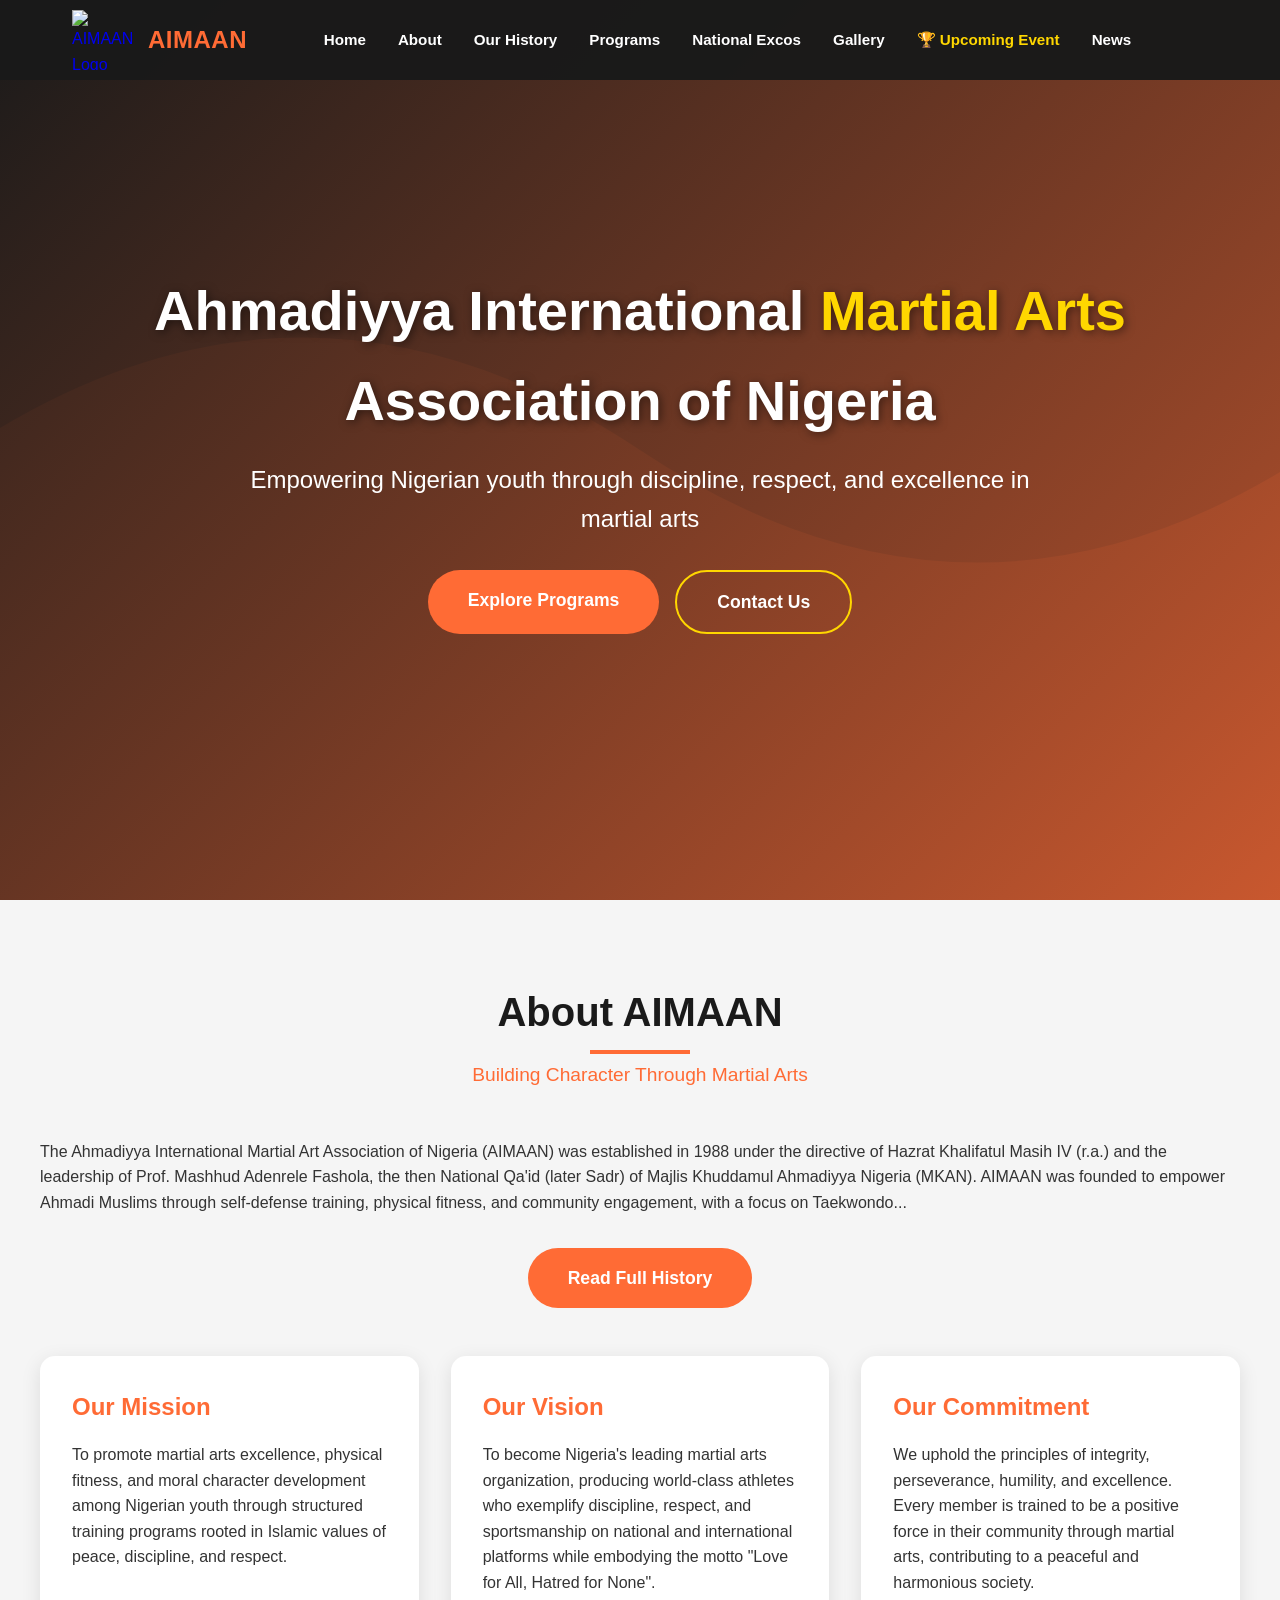
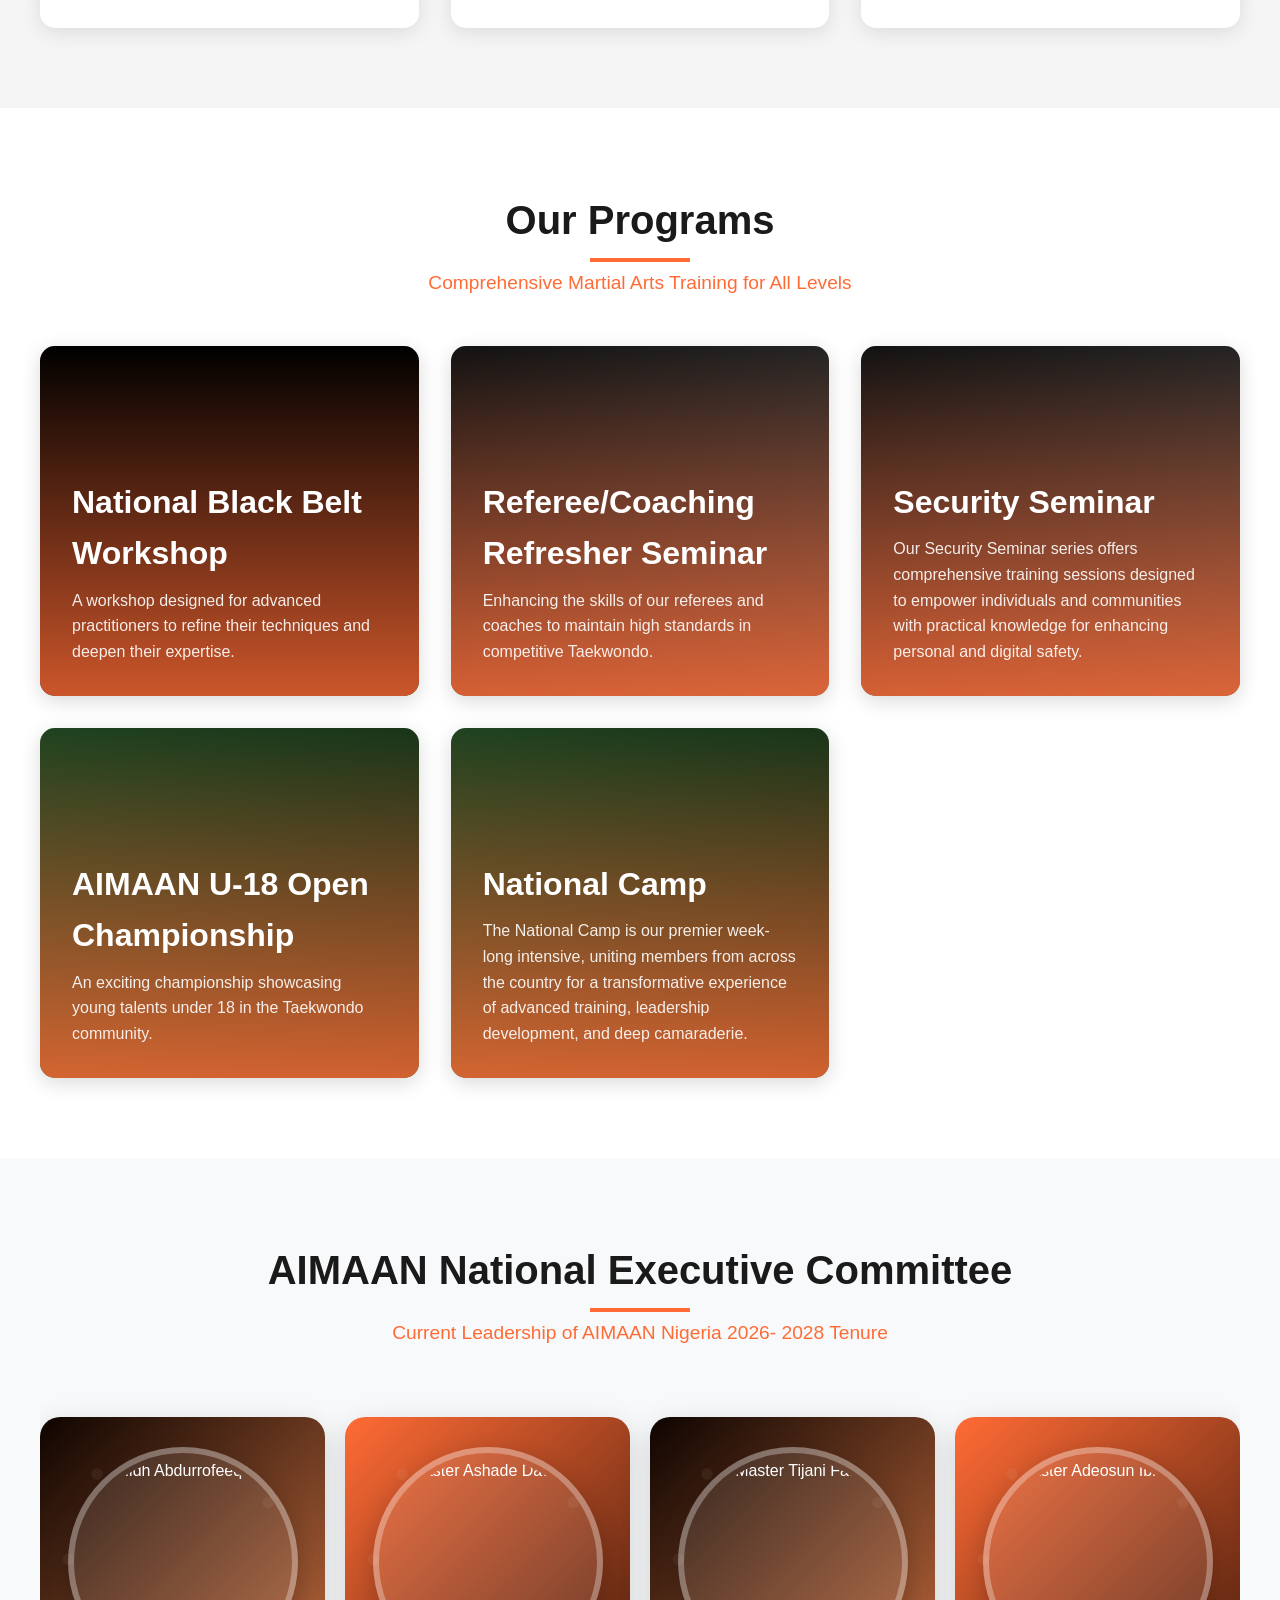
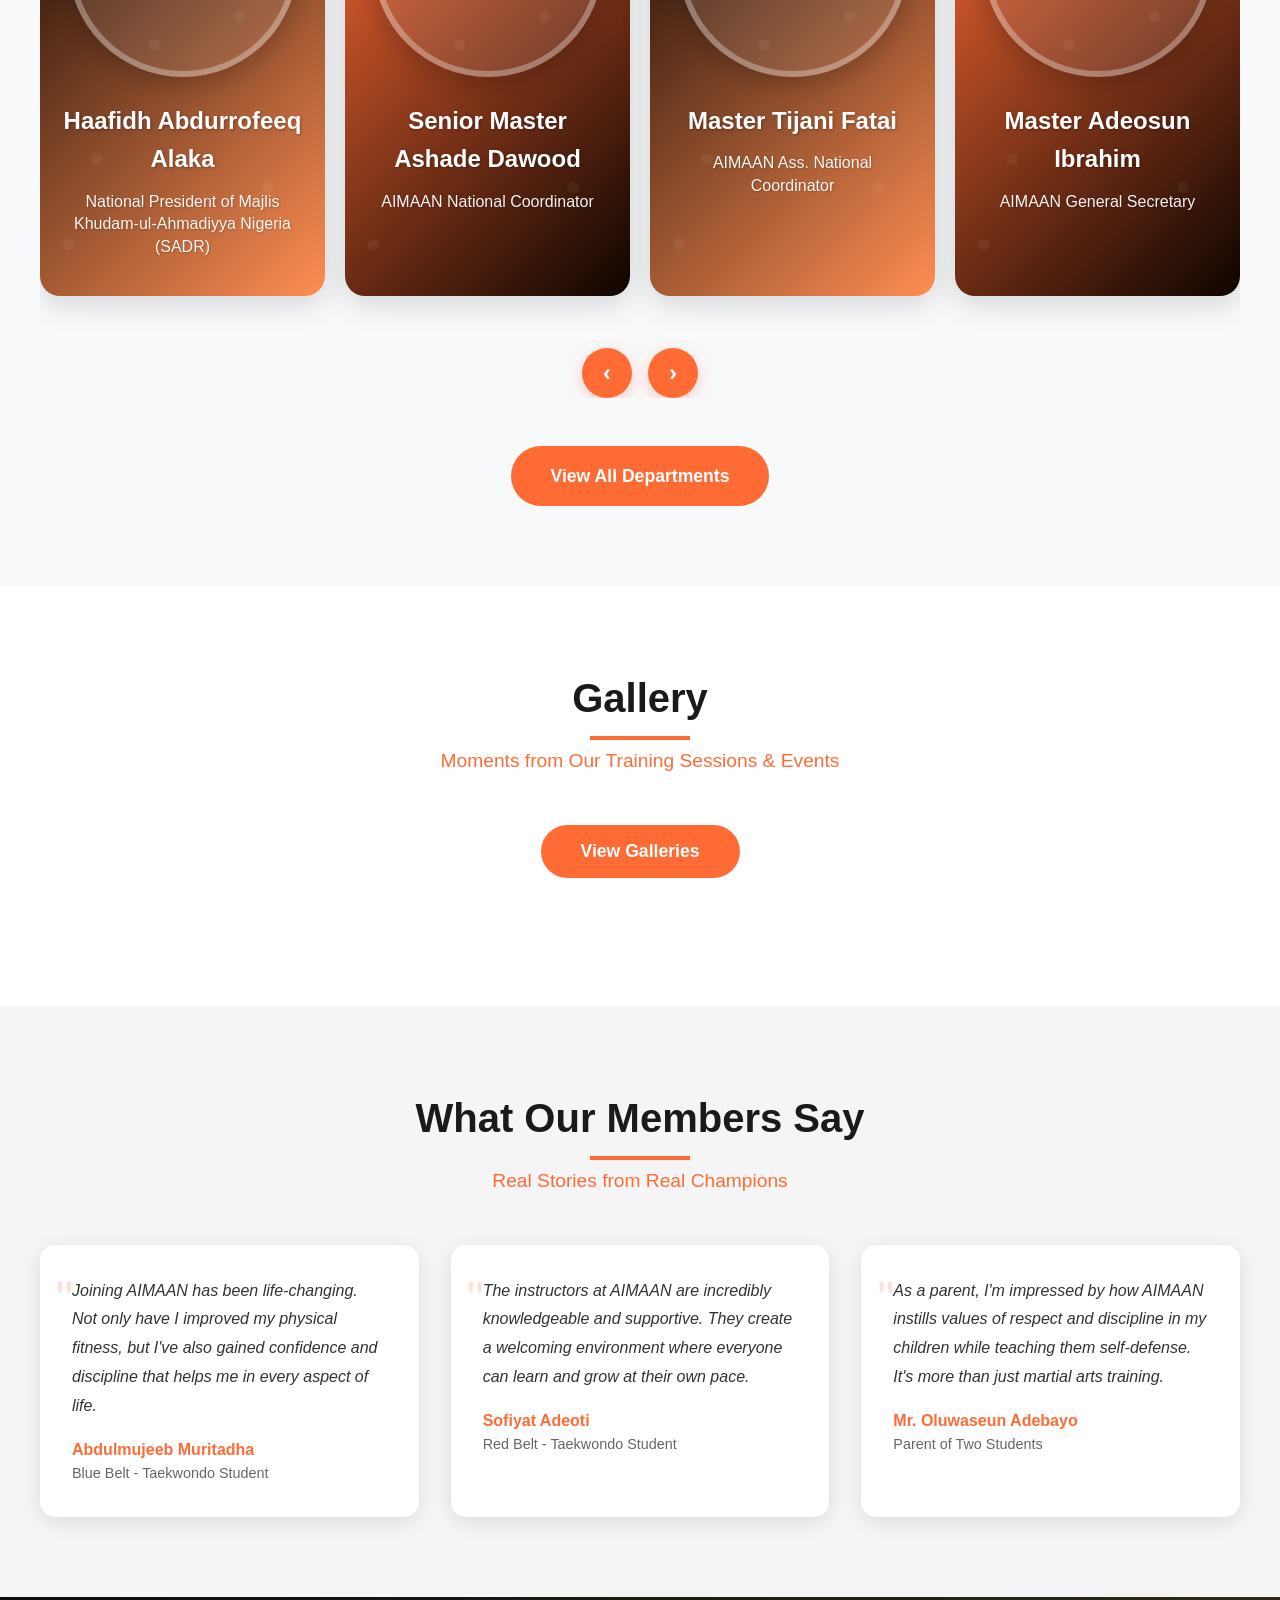
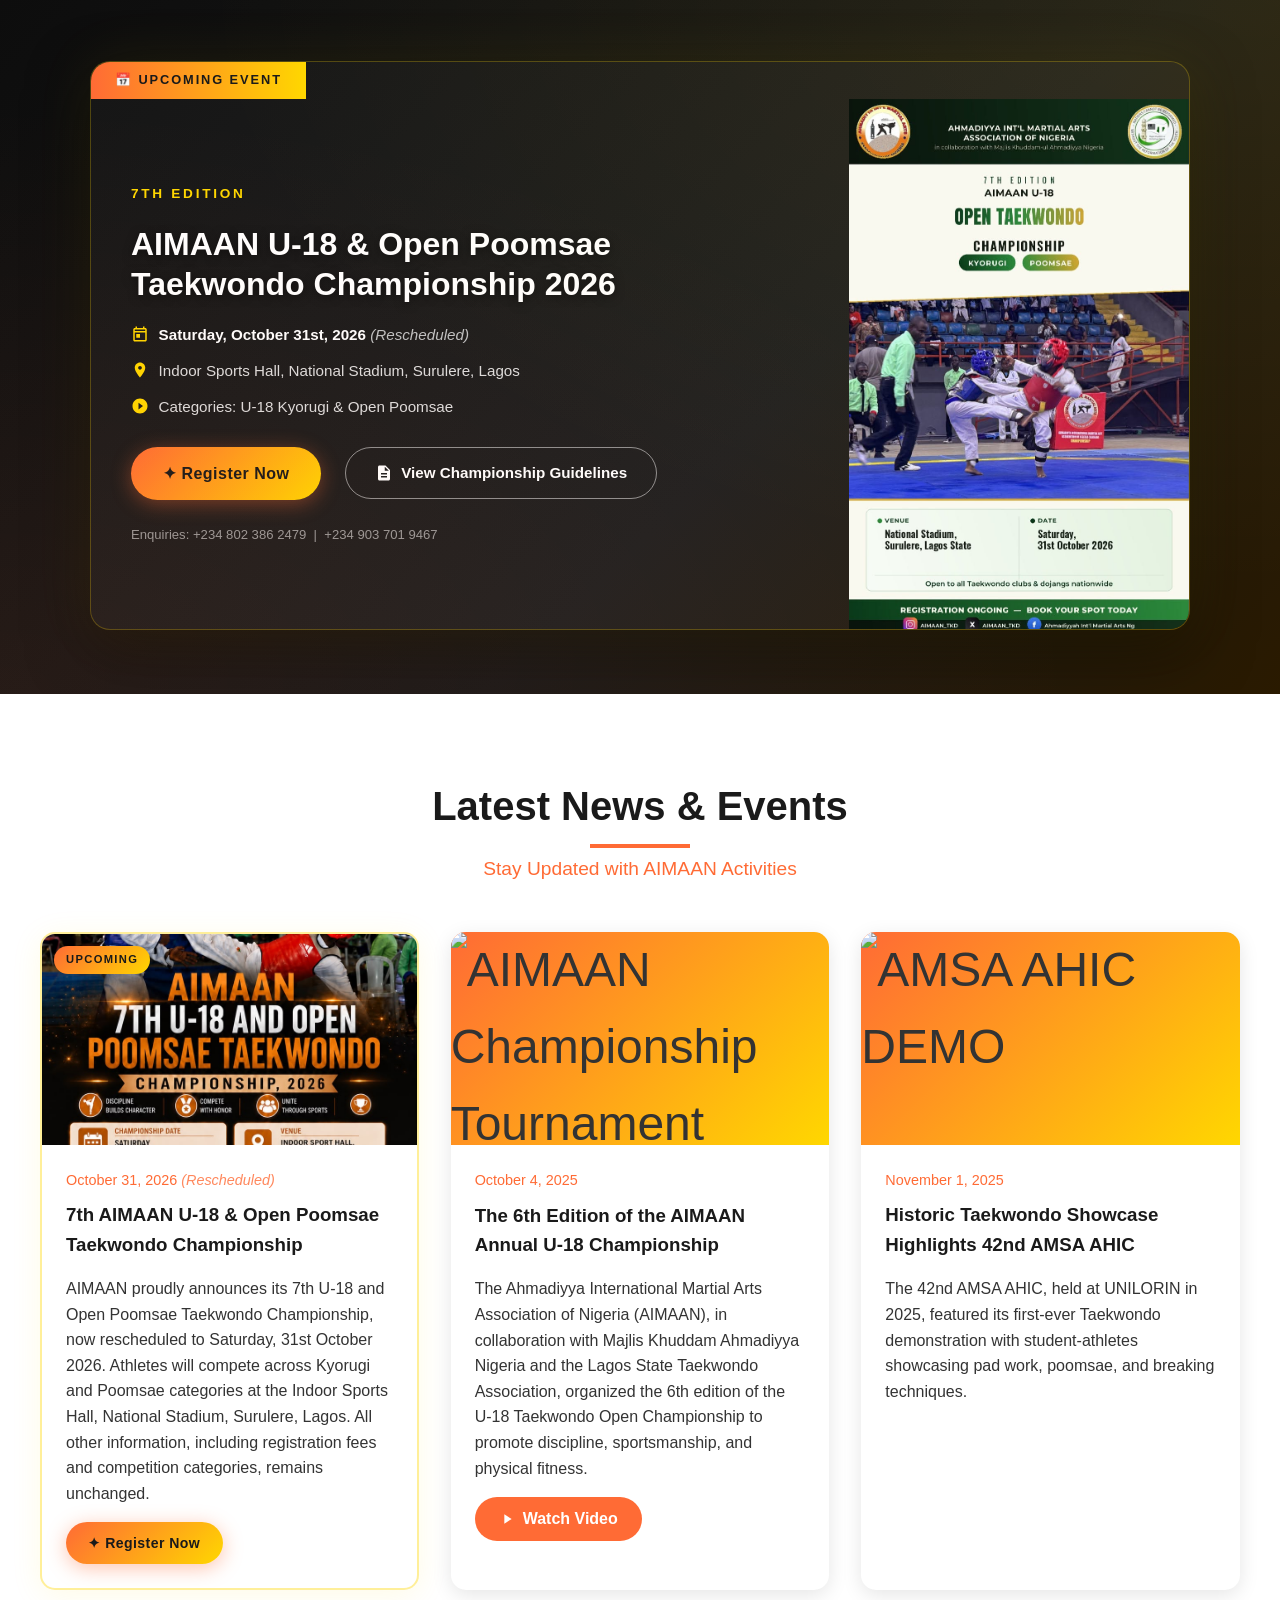
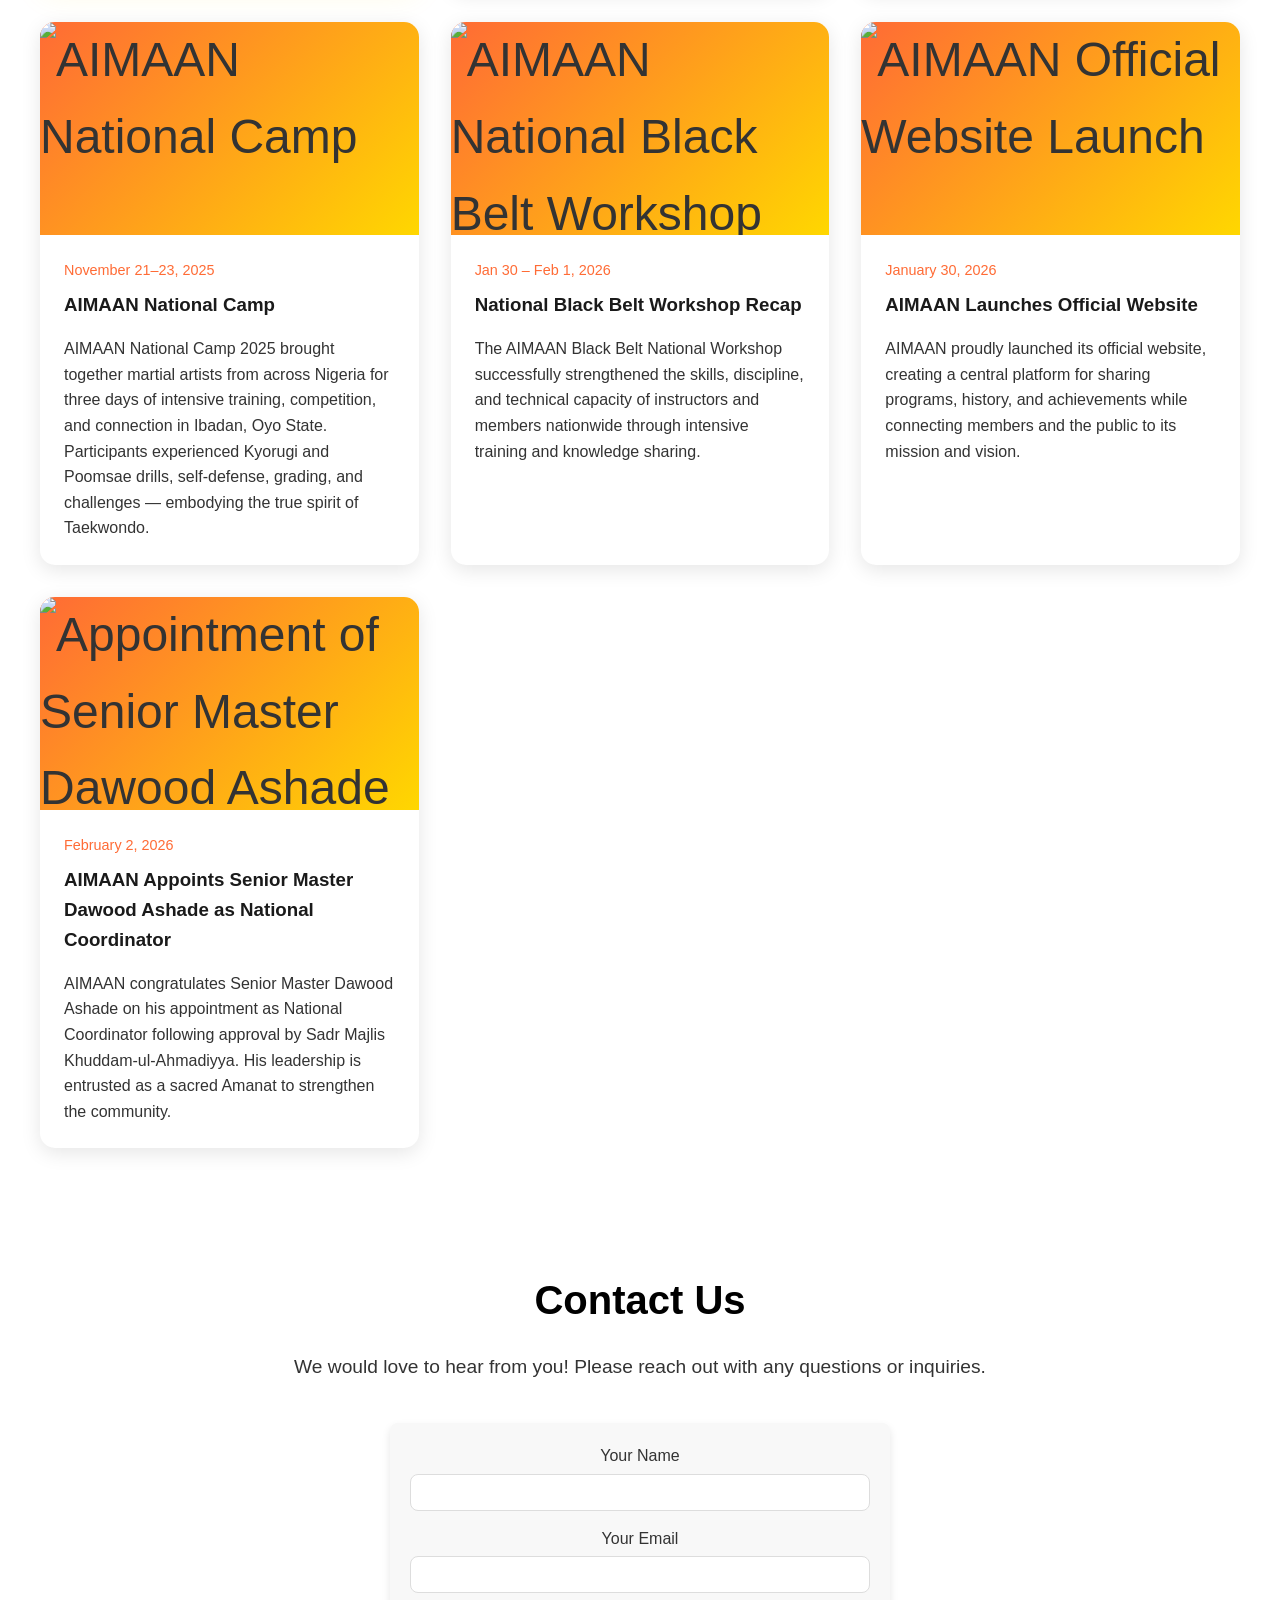
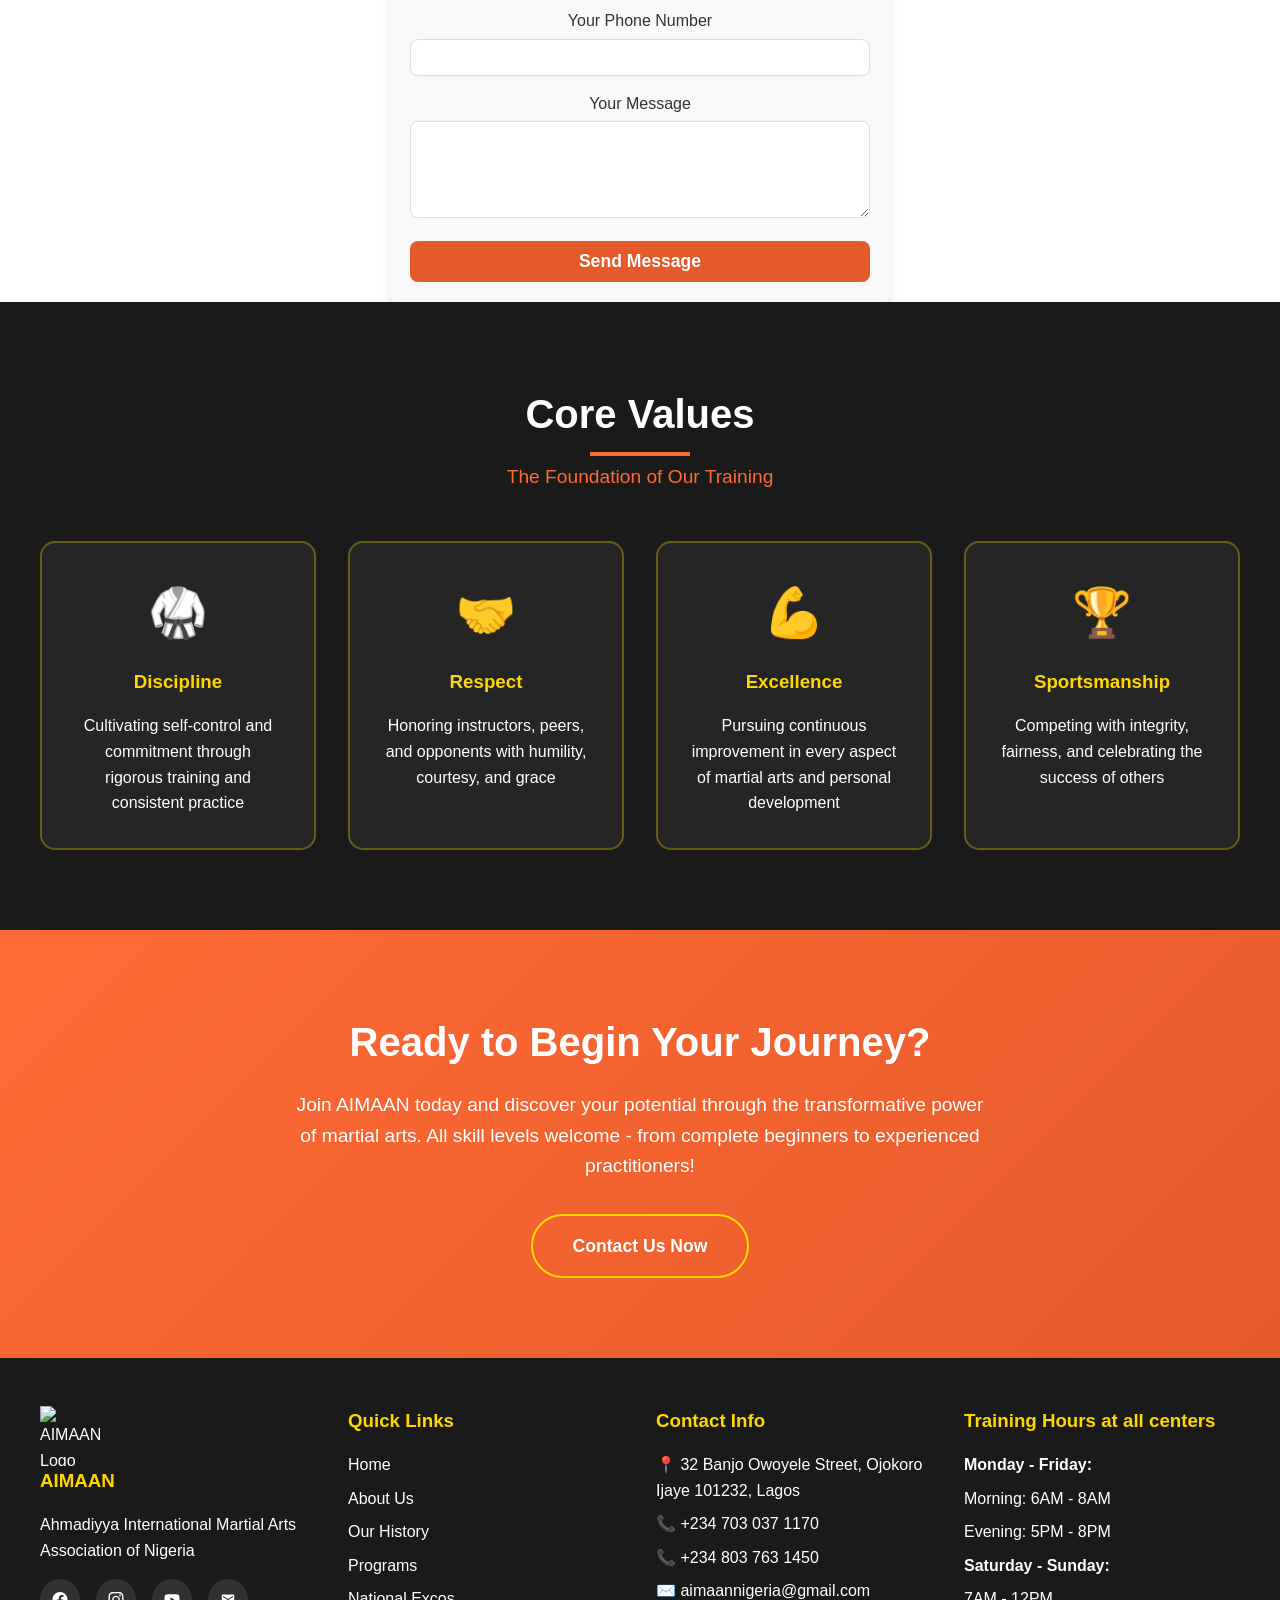
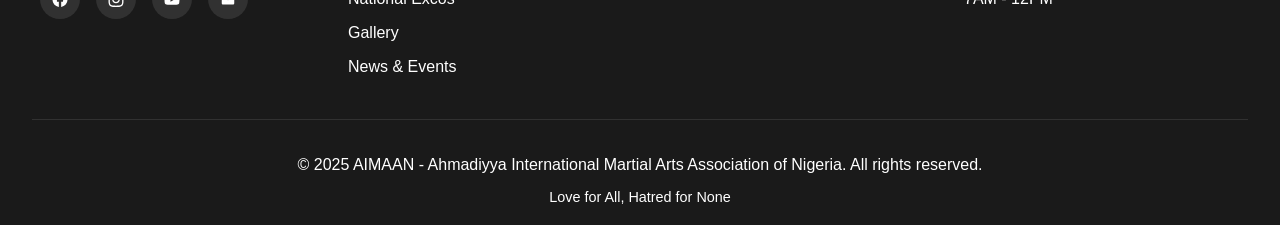
==== commit 60a49287: "Add files via upload" ====
--- a/index.html
+++ b/index.html
@@ -537,7 +537,7 @@
                         <a href="https://forms.gle/htjADpQLpCZnvULC8" target="_blank" class="btn btn-register">
                             ✦ Register Now
                         </a>
-                        <a href="#guidelines" class="btn-guidelines">
+                        <a href="#guidelines" class="btn-guidelines" id="open-guidelines-btn">
                             <svg xmlns="http://www.w3.org/2000/svg" viewBox="0 0 24 24"><path d="M14 2H6c-1.1 0-1.99.9-1.99 2L4 20c0 1.1.89 2 1.99 2H18c1.1 0 2-.9 2-2V8l-6-6zm2 16H8v-2h8v2zm0-4H8v-2h8v2zm-3-5V3.5L18.5 9H13z"/></svg>
                             View Championship Guidelines
                         </a>
@@ -555,6 +555,10 @@
 <!-- Championship Guidelines Section -->
 <section class="guidelines-section" id="guidelines">
     <div class="container">
+        <a href="#upcoming-event" class="guidelines-close close-guidelines-btn" aria-label="Close guidelines">
+            <svg xmlns="http://www.w3.org/2000/svg" viewBox="0 0 24 24"><path d="M19 6.41L17.59 5 12 10.59 6.41 5 5 6.41 10.59 12 5 17.59 6.41 19 12 13.41 17.59 19 19 17.59 13.41 12z"/></svg>
+            Close
+        </a>
         <h2 class="section-title">Championship Guidelines</h2>
         <p class="section-subtitle">Everything you need to know before you compete</p>
 
@@ -673,6 +677,13 @@
                 </div>
             </div>
 
+        </div>
+
+        <div class="guidelines-close-bottom-wrap">
+            <a href="#upcoming-event" class="guidelines-close-bottom close-guidelines-btn">
+                <svg xmlns="http://www.w3.org/2000/svg" viewBox="0 0 24 24"><path d="M19 6.41L17.59 5 12 10.59 6.41 5 5 6.41 10.59 12 5 17.59 6.41 19 12 13.41 17.59 19 19 17.59 13.41 12z"/></svg>
+                Close Guidelines
+            </a>
         </div>
     </div>
 </section>
--- a/styles.css
+++ b/styles.css
@@ -2704,6 +2704,11 @@
 .guidelines-section {
     padding: 5rem 0;
     background: var(--bg-light);
+    display: none;
+}
+
+.guidelines-section.is-open {
+    display: block;
 }
 
 .guidelines-grid {
@@ -2885,3 +2890,78 @@
         padding: 1.5rem;
     }
 }
+
+/* ==================== GUIDELINES CLOSE BUTTONS ==================== */
+.guidelines-section .container {
+    position: relative;
+}
+
+.guidelines-close {
+    position: absolute;
+    top: 0;
+    right: 0;
+    display: inline-flex;
+    align-items: center;
+    gap: 0.35rem;
+    background: #fff;
+    color: var(--secondary-color) !important;
+    font-weight: 700;
+    font-size: 0.85rem;
+    padding: 0.5rem 1rem;
+    border-radius: 50px;
+    text-decoration: none;
+    border: 1.5px solid #e0dcd4;
+    box-shadow: 0 2px 10px rgba(0,0,0,0.06);
+    transition: background 0.2s ease, border-color 0.2s ease, transform 0.2s ease;
+}
+
+.guidelines-close svg {
+    width: 14px;
+    height: 14px;
+    fill: currentColor;
+}
+
+.guidelines-close:hover {
+    background: var(--secondary-color);
+    color: #fff !important;
+    border-color: var(--secondary-color);
+    transform: translateY(-1px);
+}
+
+.guidelines-close-bottom-wrap {
+    text-align: center;
+    margin-top: 3rem;
+}
+
+.guidelines-close-bottom {
+    display: inline-flex;
+    align-items: center;
+    gap: 0.5rem;
+    background: var(--secondary-color);
+    color: #fff !important;
+    font-weight: 700;
+    font-size: 0.95rem;
+    padding: 0.8rem 2rem;
+    border-radius: 50px;
+    text-decoration: none;
+    transition: background 0.2s ease, transform 0.2s ease;
+}
+
+.guidelines-close-bottom svg {
+    width: 16px;
+    height: 16px;
+    fill: currentColor;
+}
+
+.guidelines-close-bottom:hover {
+    background: var(--primary-color);
+    transform: translateY(-2px);
+}
+
+@media (max-width: 600px) {
+    .guidelines-close {
+        position: static;
+        display: inline-flex;
+        margin-bottom: 1.5rem;
+    }
+}
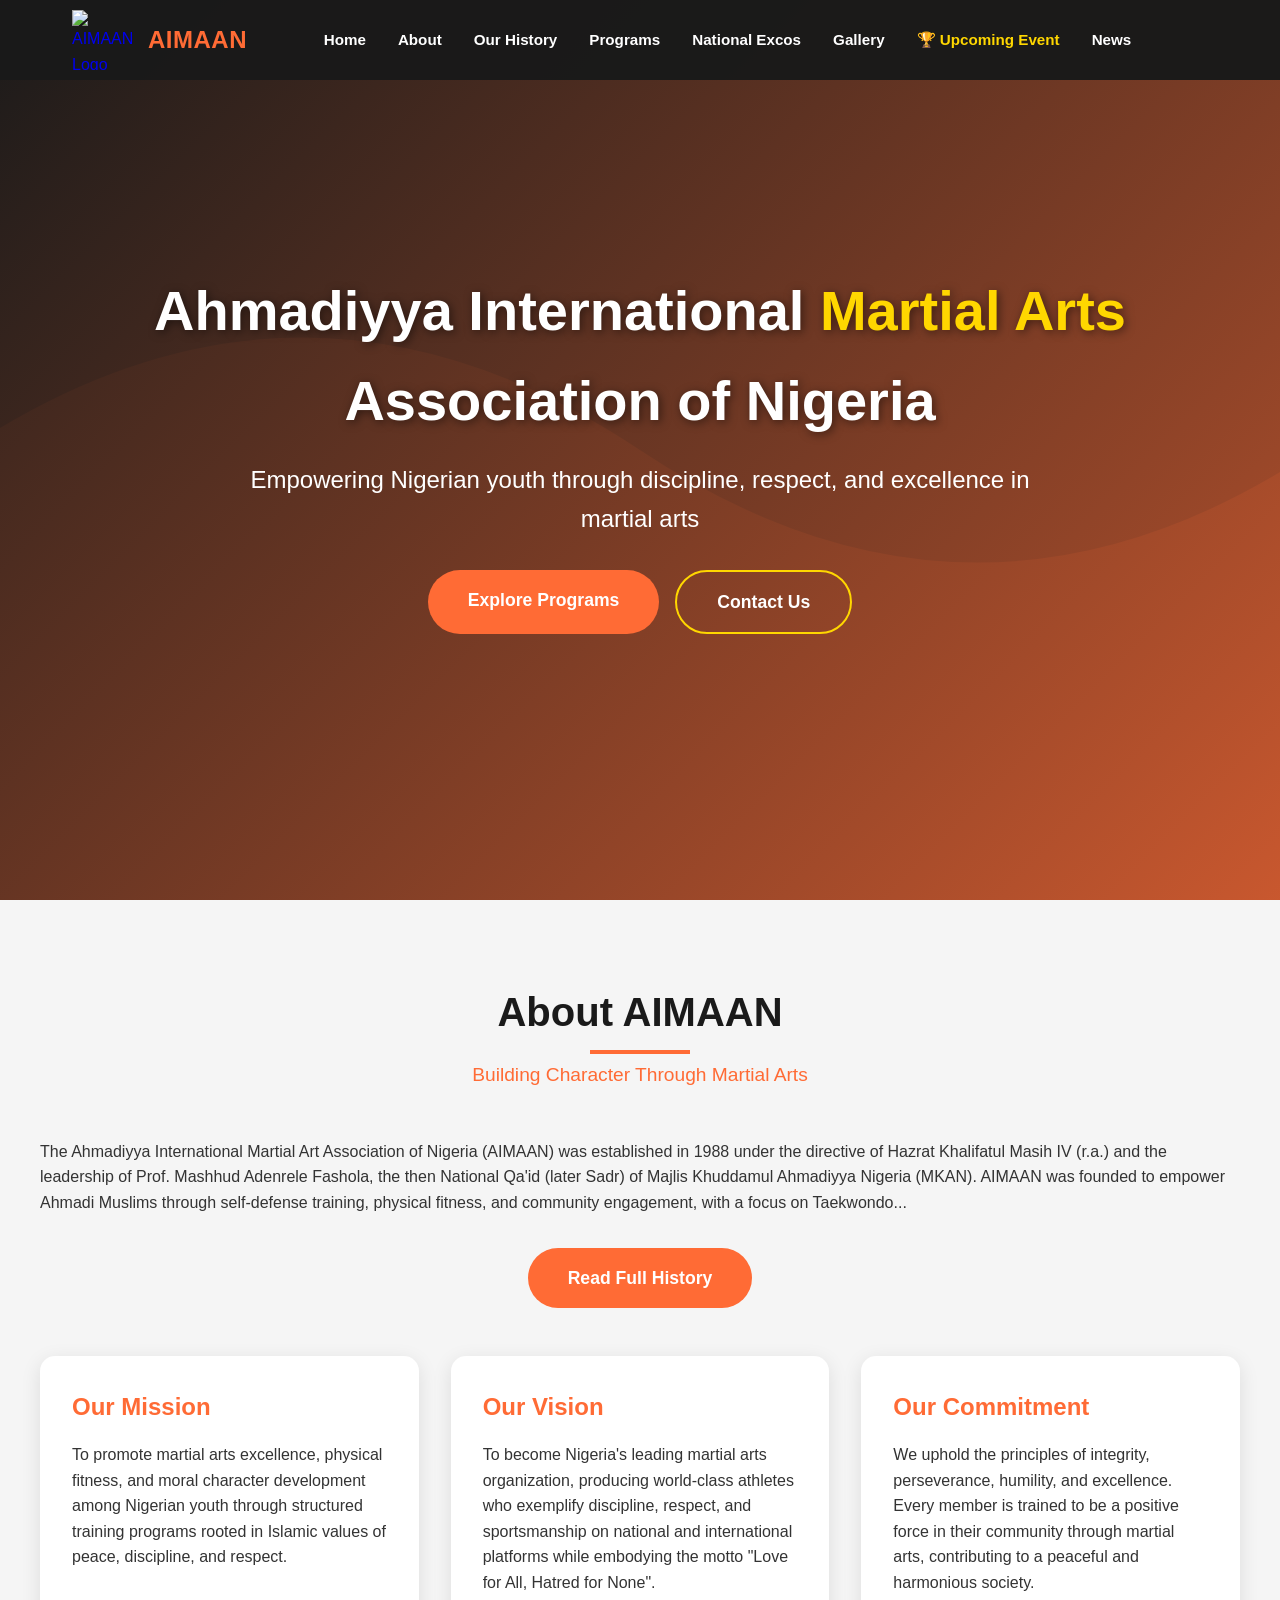
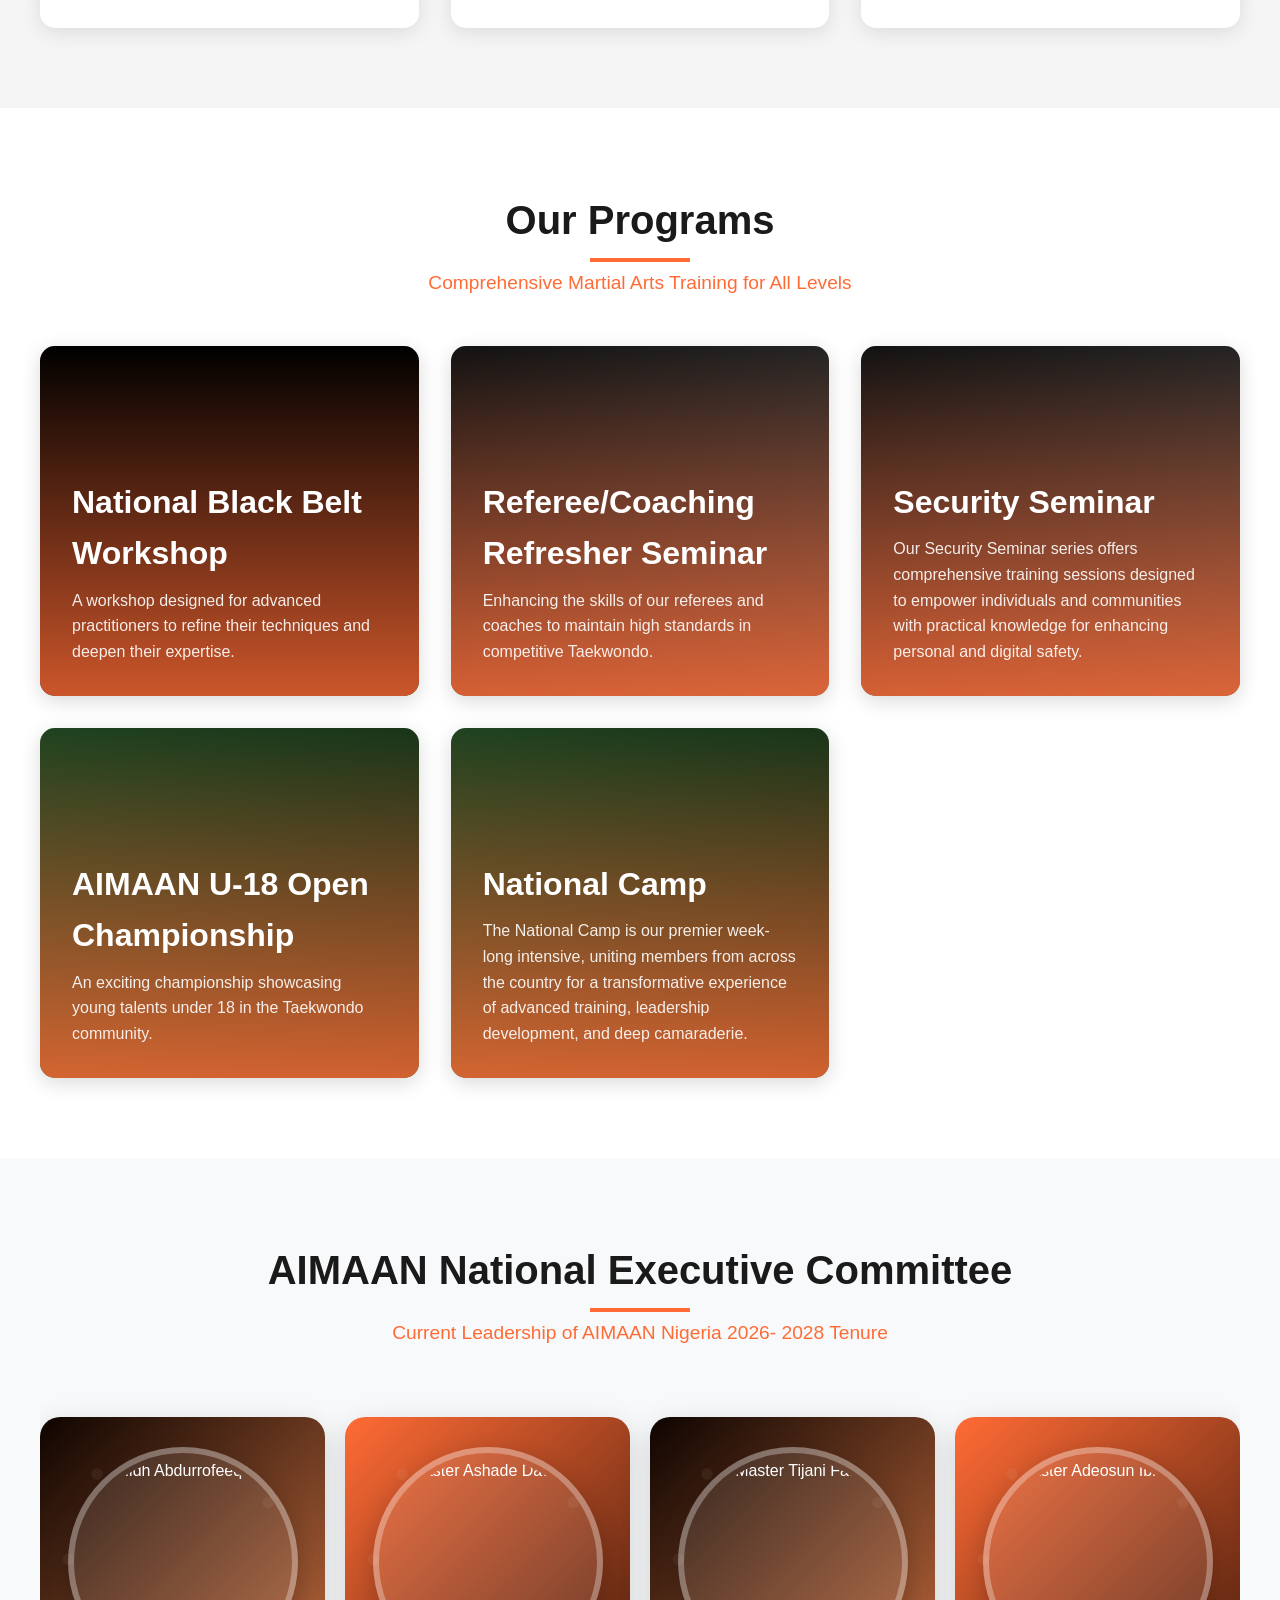
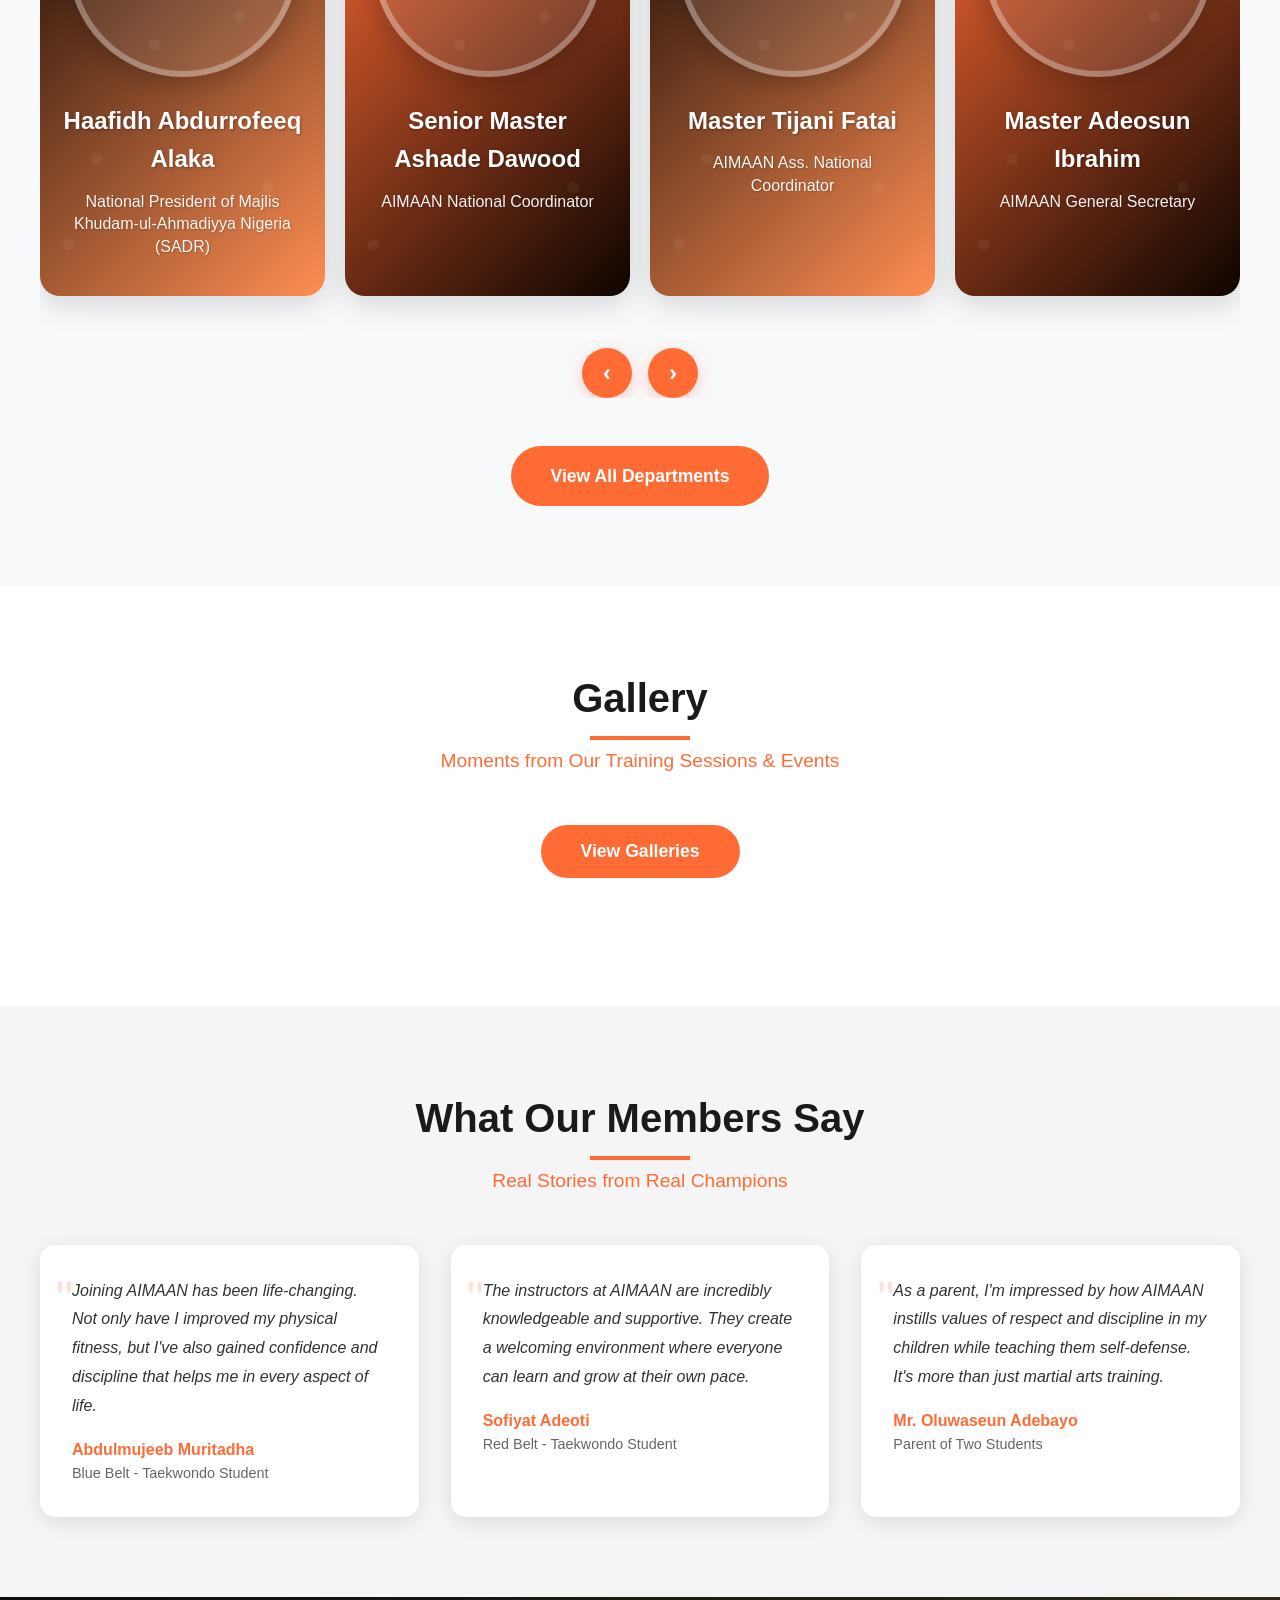
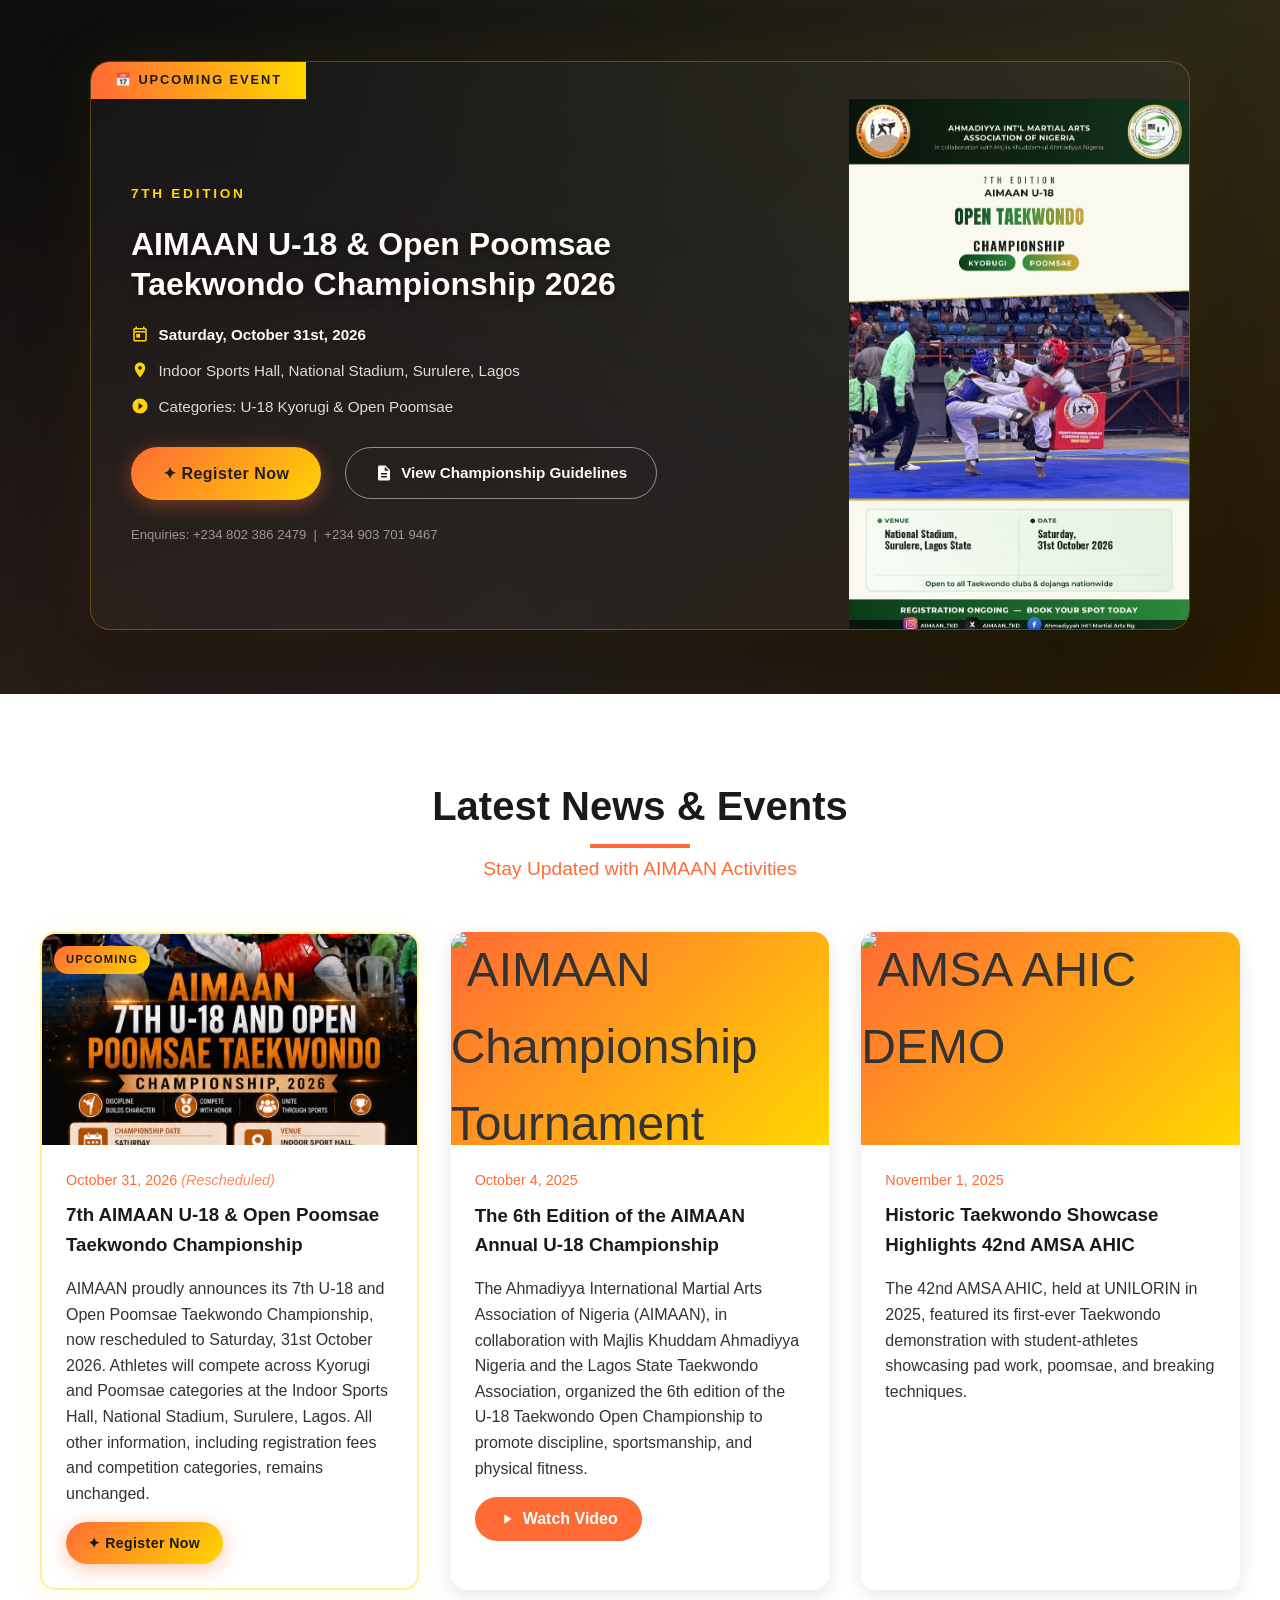
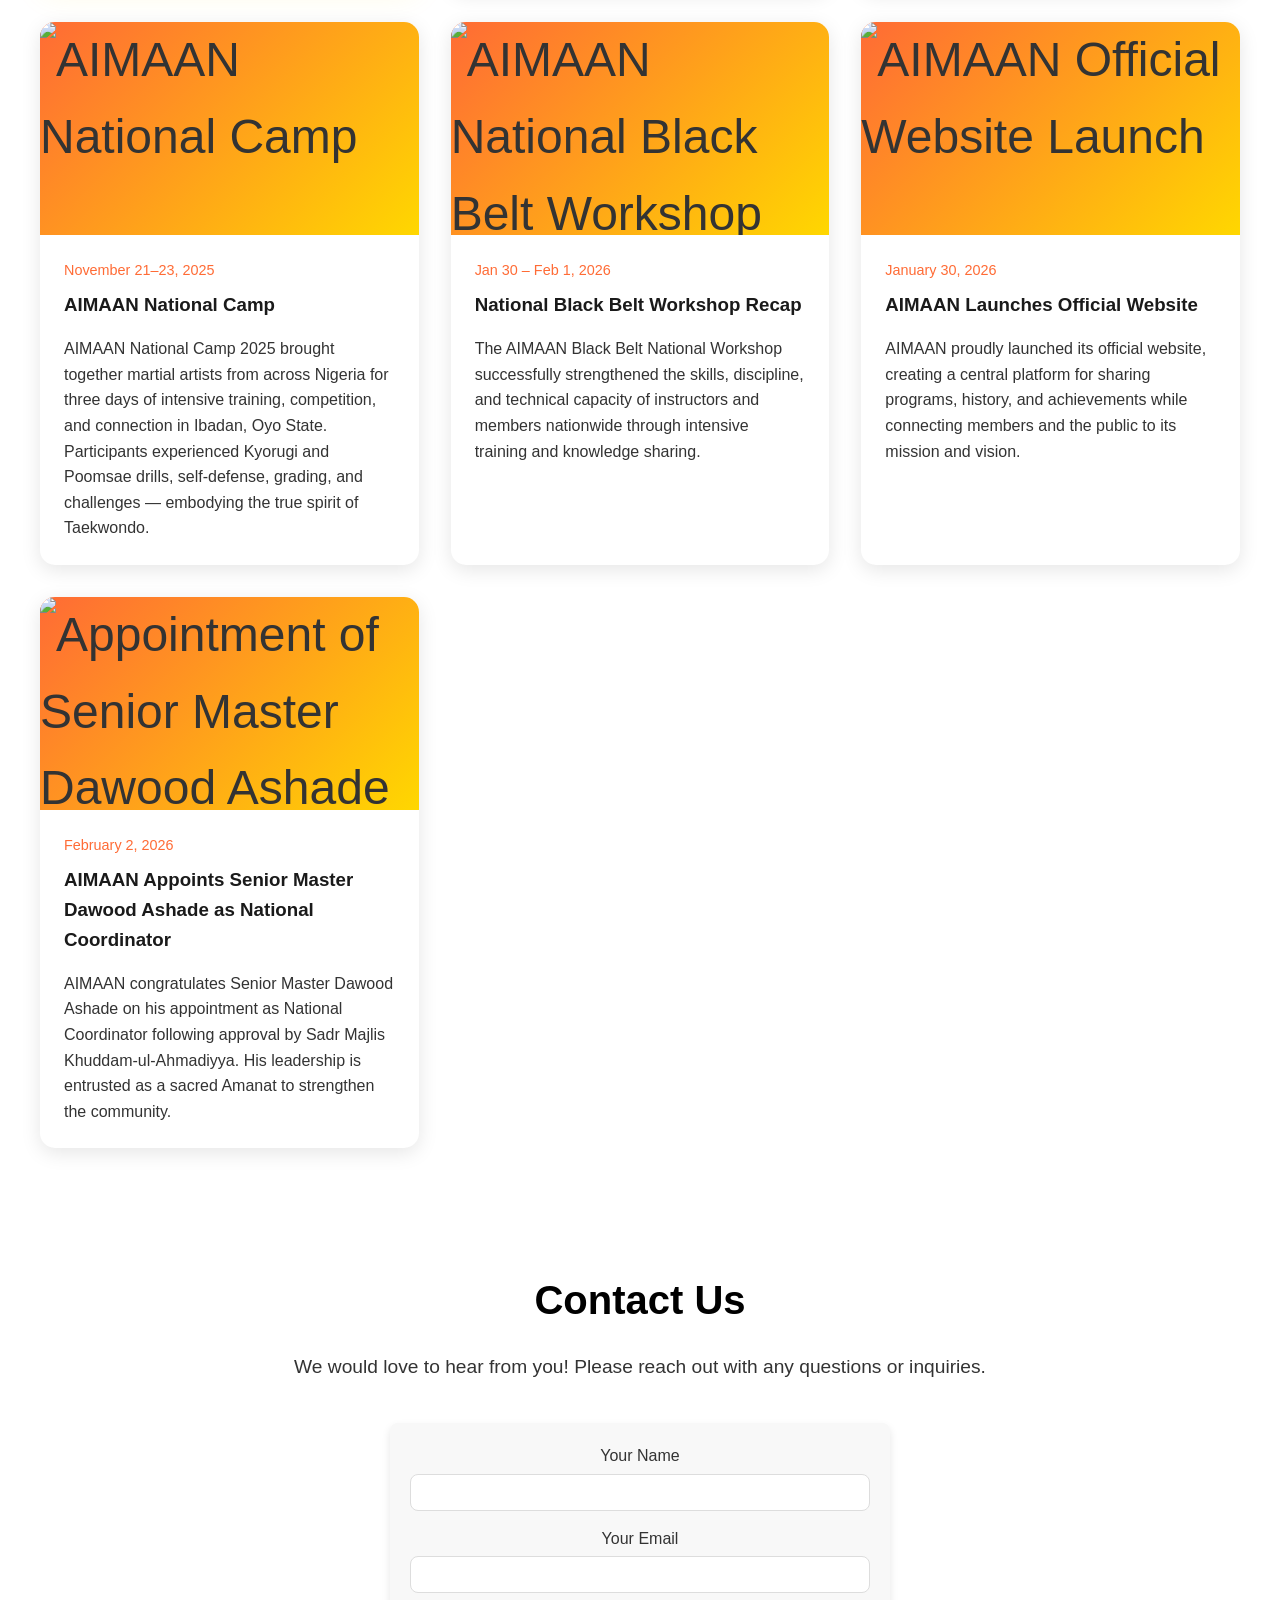
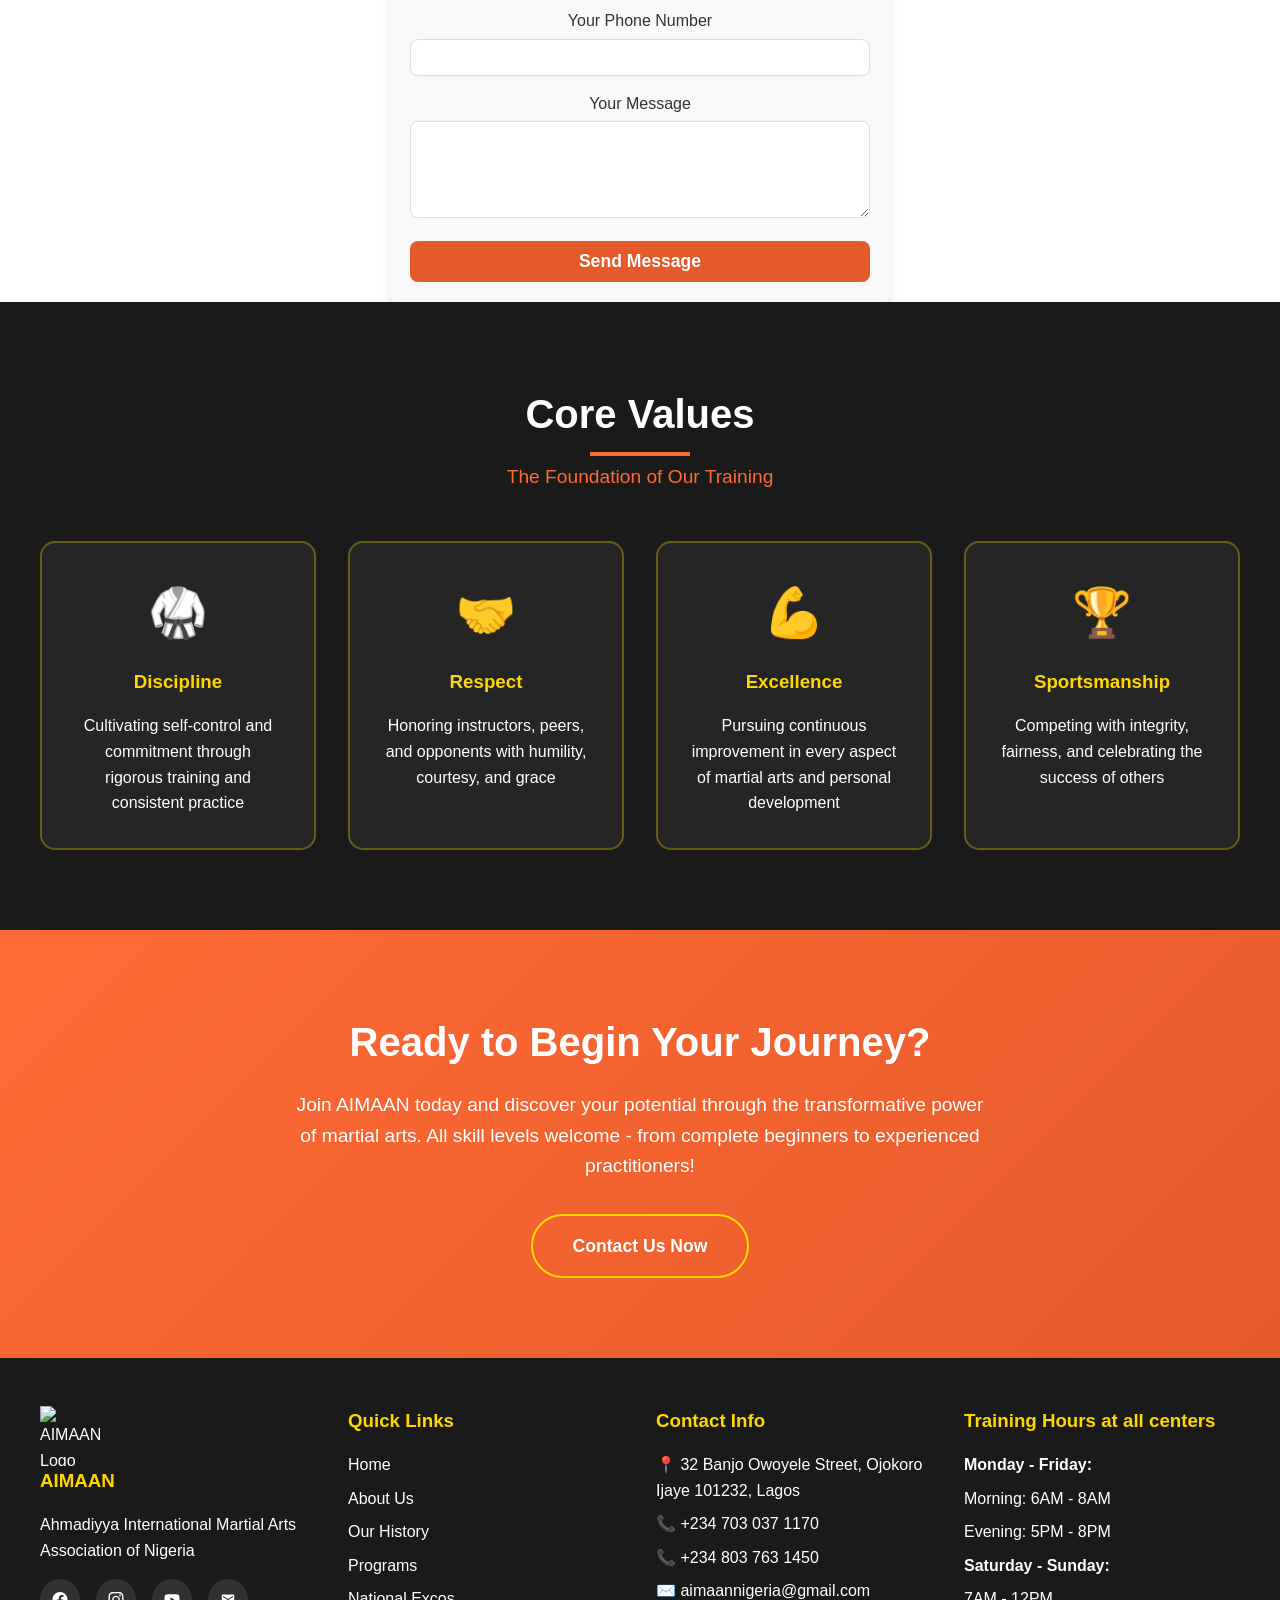
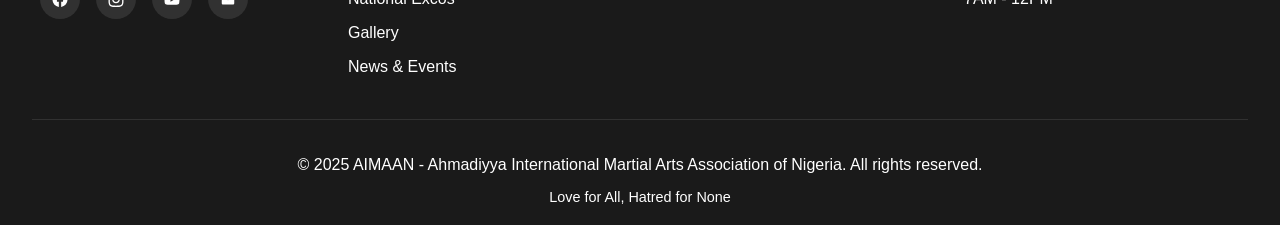
==== commit a227b99c: "Update index.html" ====
--- a/index.html
+++ b/index.html
@@ -522,7 +522,7 @@
                     <div class="event-banner-details">
                         <div class="event-detail-item">
                             <svg xmlns="http://www.w3.org/2000/svg" viewBox="0 0 24 24" fill="currentColor"><path d="M19 4h-1V2h-2v2H8V2H6v2H5c-1.1 0-2 .9-2 2v14c0 1.1.9 2 2 2h14c1.1 0 2-.9 2-2V6c0-1.1-.9-2-2-2zm0 16H5V10h14v10zm0-12H5V6h14v2zM7 12h5v5H7z"/></svg>
-                            <span><strong>Saturday, October 31st, 2026</strong> <em style="font-style:italic; opacity:0.85;">(Rescheduled)</em></span>
+                            <span><strong>Saturday, October 31st, 2026</strong></span>
                         </div>
                         <div class="event-detail-item">
                             <svg xmlns="http://www.w3.org/2000/svg" viewBox="0 0 24 24" fill="currentColor"><path d="M12 2C8.13 2 5 5.13 5 9c0 5.25 7 13 7 13s7-7.75 7-13c0-3.87-3.13-7-7-7zm0 9.5c-1.38 0-2.5-1.12-2.5-2.5s1.12-2.5 2.5-2.5 2.5 1.12 2.5 2.5-1.12 2.5-2.5 2.5z"/></svg>
@@ -555,10 +555,6 @@
 <!-- Championship Guidelines Section -->
 <section class="guidelines-section" id="guidelines">
     <div class="container">
-        <a href="#upcoming-event" class="guidelines-close close-guidelines-btn" aria-label="Close guidelines">
-            <svg xmlns="http://www.w3.org/2000/svg" viewBox="0 0 24 24"><path d="M19 6.41L17.59 5 12 10.59 6.41 5 5 6.41 10.59 12 5 17.59 6.41 19 12 13.41 17.59 19 19 17.59 13.41 12z"/></svg>
-            Close
-        </a>
         <h2 class="section-title">Championship Guidelines</h2>
         <p class="section-subtitle">Everything you need to know before you compete</p>
 
--- a/styles.css
+++ b/styles.css
@@ -2892,42 +2892,6 @@
 }
 
 /* ==================== GUIDELINES CLOSE BUTTONS ==================== */
-.guidelines-section .container {
-    position: relative;
-}
-
-.guidelines-close {
-    position: absolute;
-    top: 0;
-    right: 0;
-    display: inline-flex;
-    align-items: center;
-    gap: 0.35rem;
-    background: #fff;
-    color: var(--secondary-color) !important;
-    font-weight: 700;
-    font-size: 0.85rem;
-    padding: 0.5rem 1rem;
-    border-radius: 50px;
-    text-decoration: none;
-    border: 1.5px solid #e0dcd4;
-    box-shadow: 0 2px 10px rgba(0,0,0,0.06);
-    transition: background 0.2s ease, border-color 0.2s ease, transform 0.2s ease;
-}
-
-.guidelines-close svg {
-    width: 14px;
-    height: 14px;
-    fill: currentColor;
-}
-
-.guidelines-close:hover {
-    background: var(--secondary-color);
-    color: #fff !important;
-    border-color: var(--secondary-color);
-    transform: translateY(-1px);
-}
-
 .guidelines-close-bottom-wrap {
     text-align: center;
     margin-top: 3rem;
@@ -2958,10 +2922,3 @@
     transform: translateY(-2px);
 }
 
-@media (max-width: 600px) {
-    .guidelines-close {
-        position: static;
-        display: inline-flex;
-        margin-bottom: 1.5rem;
-    }
-}
